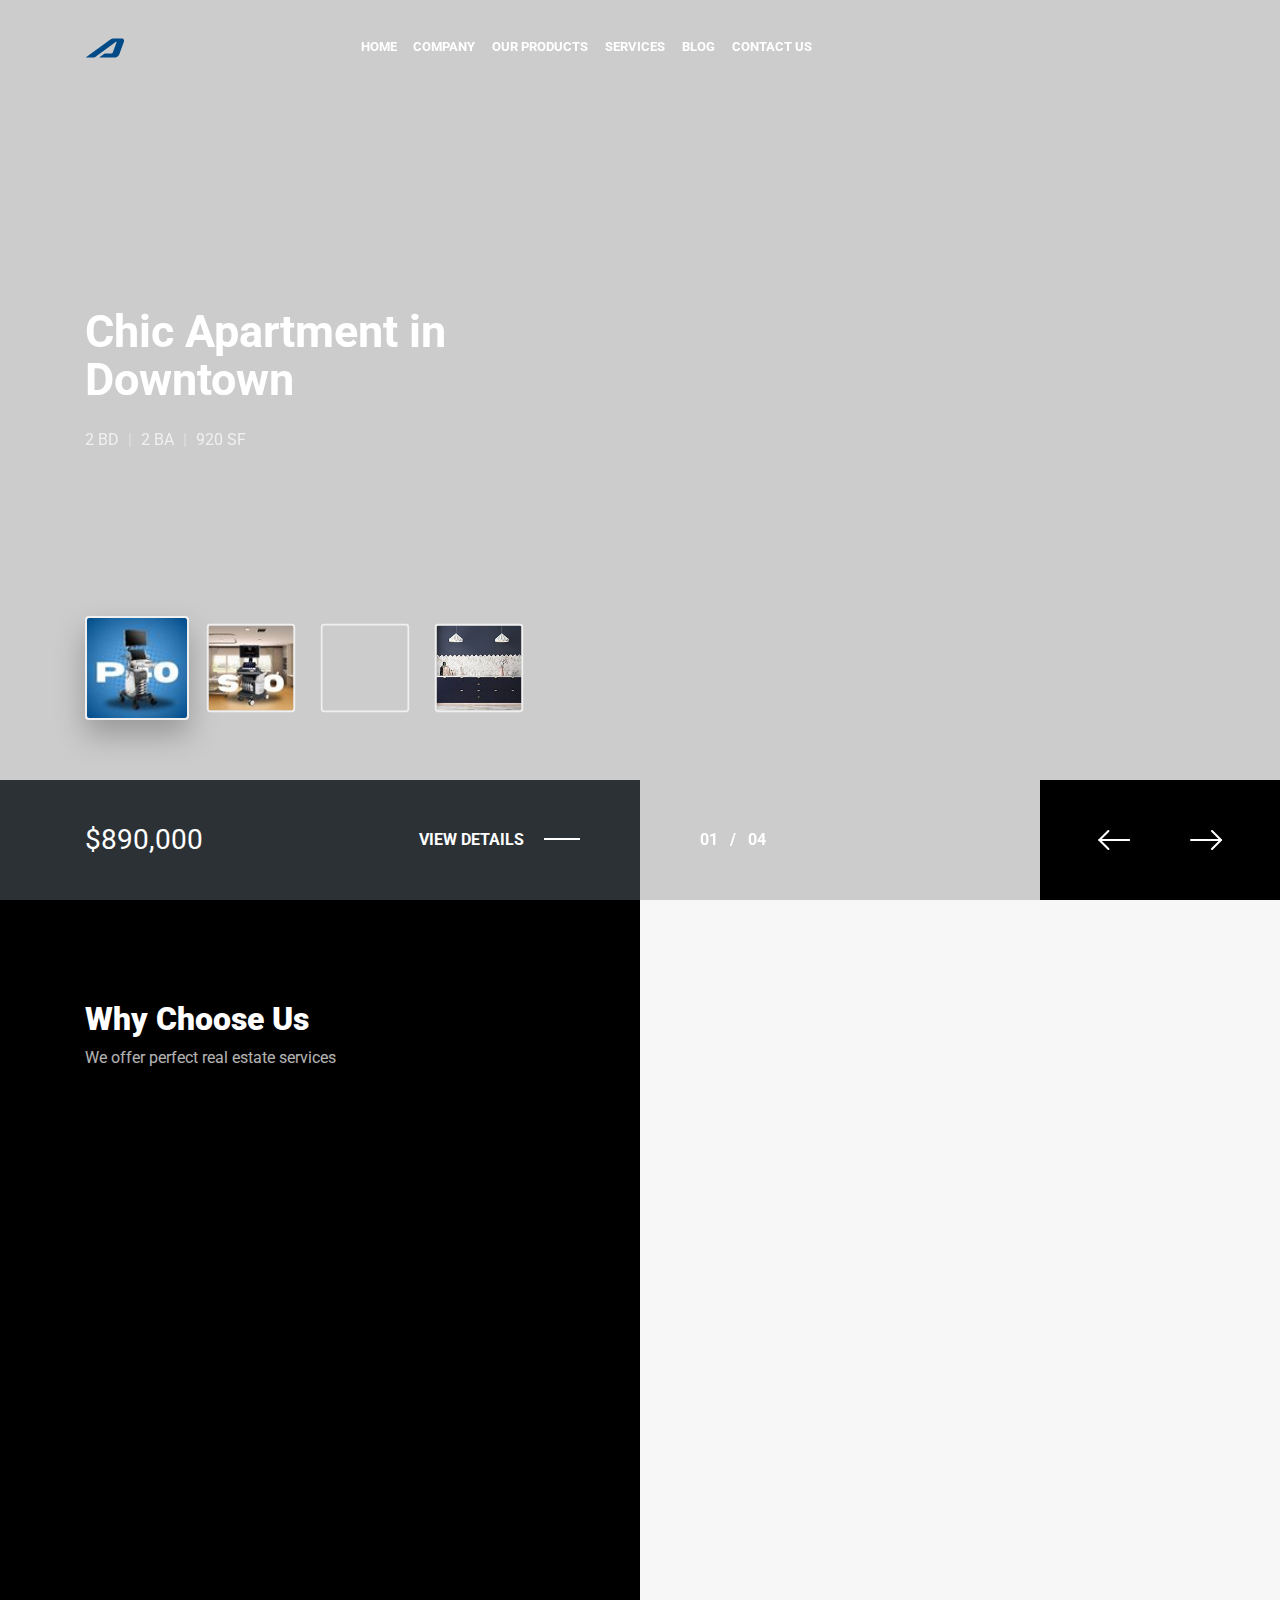
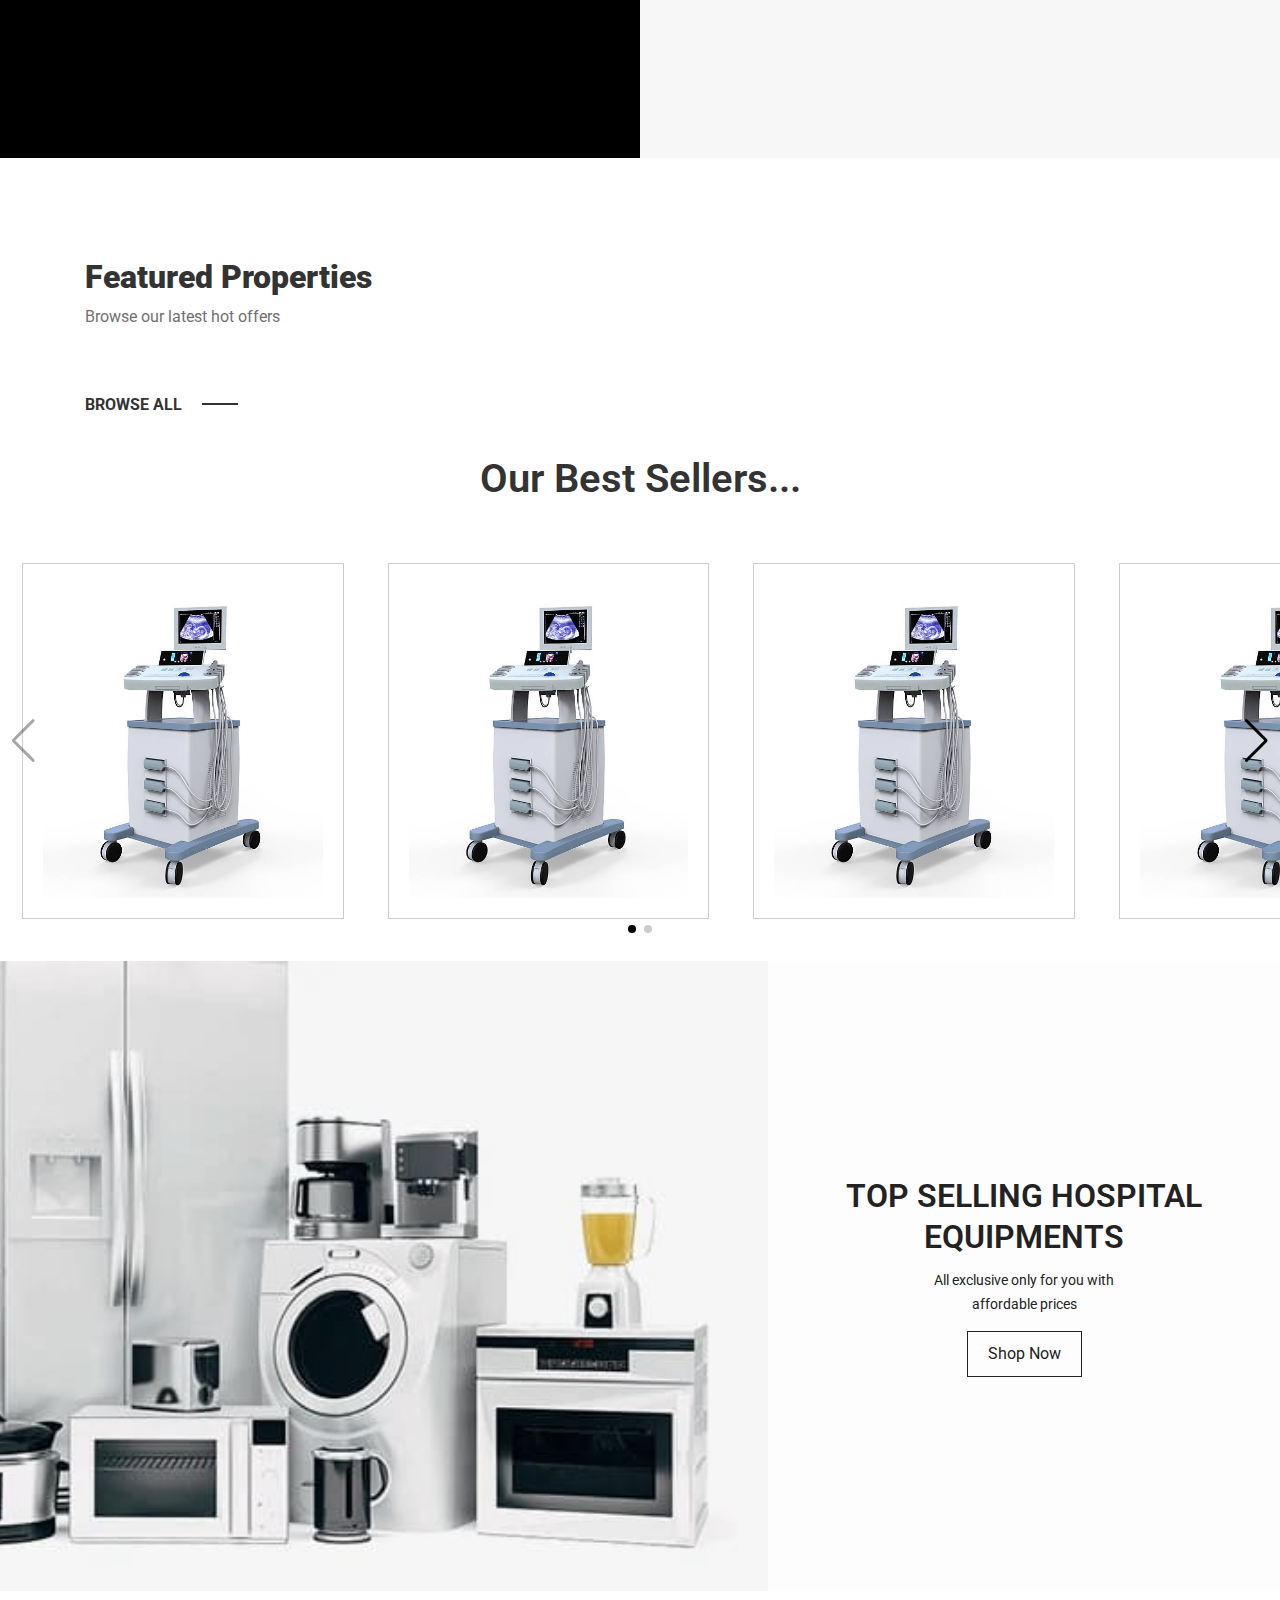
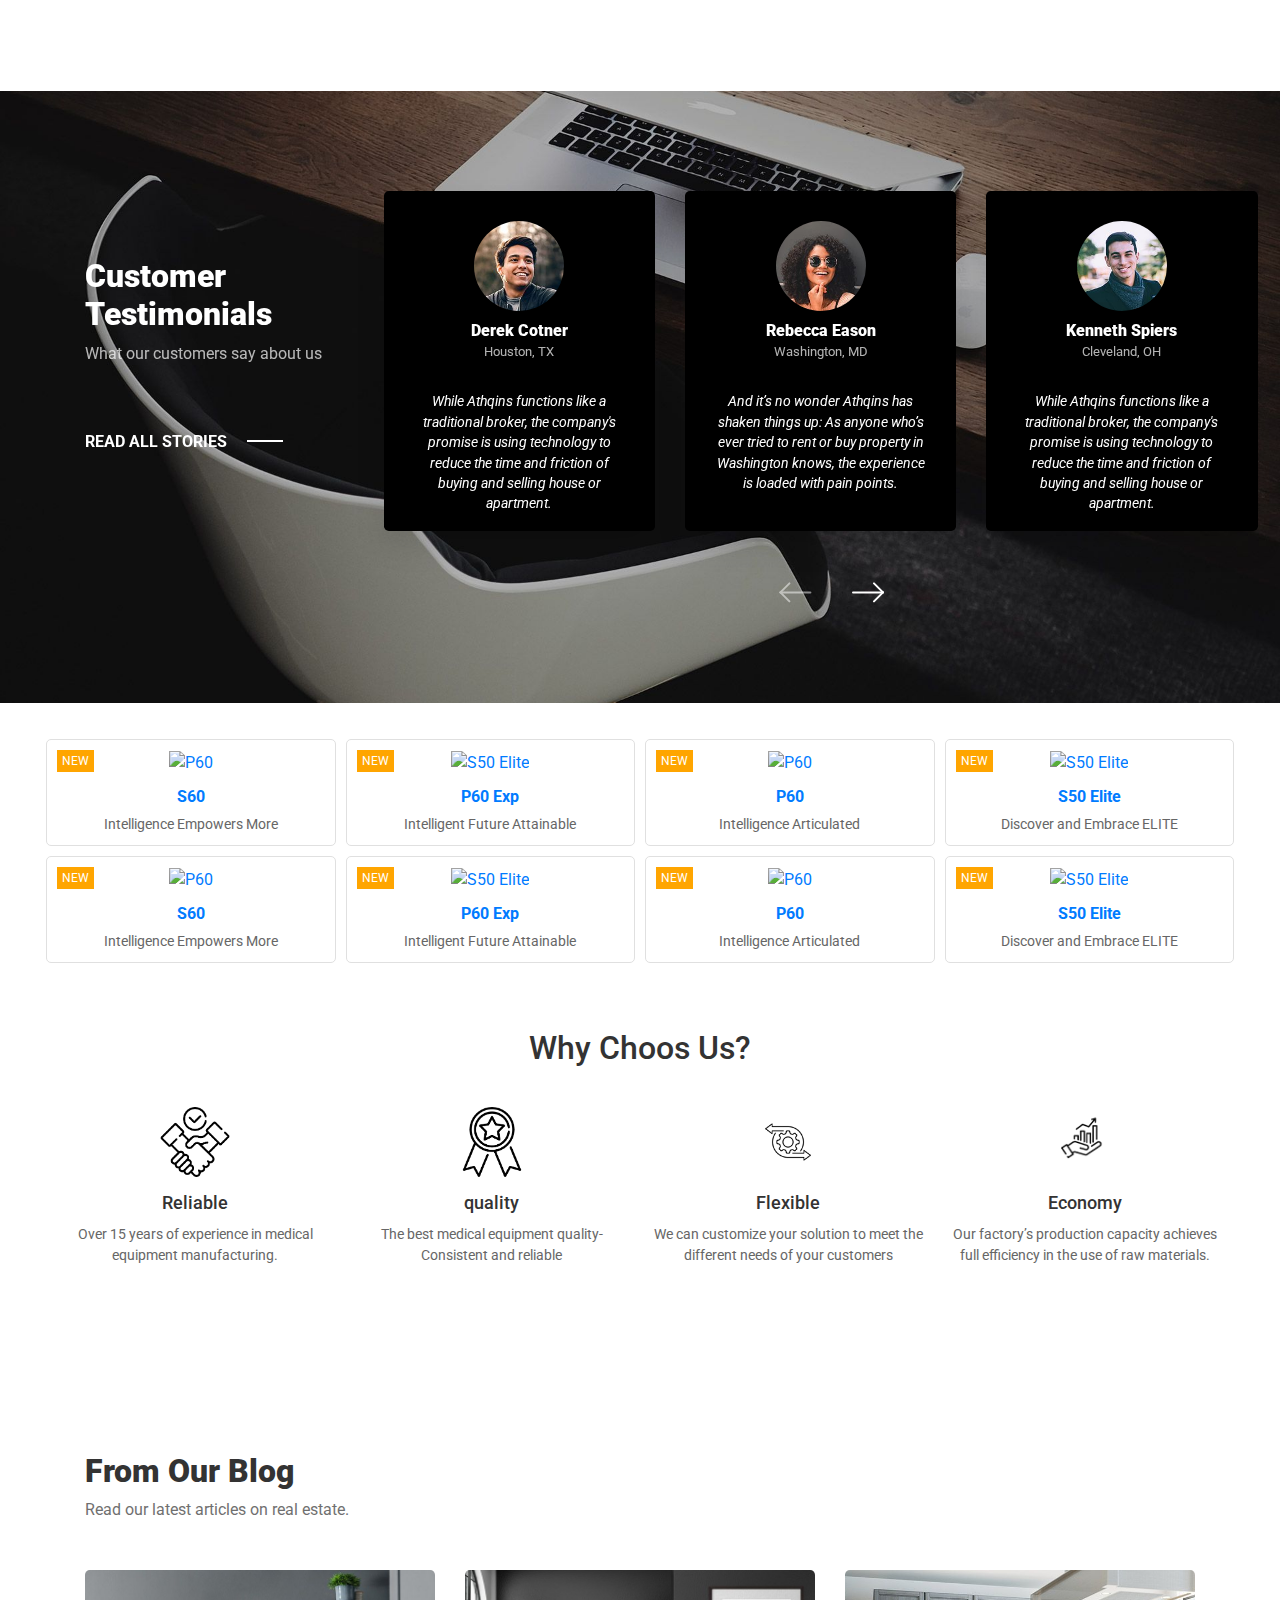
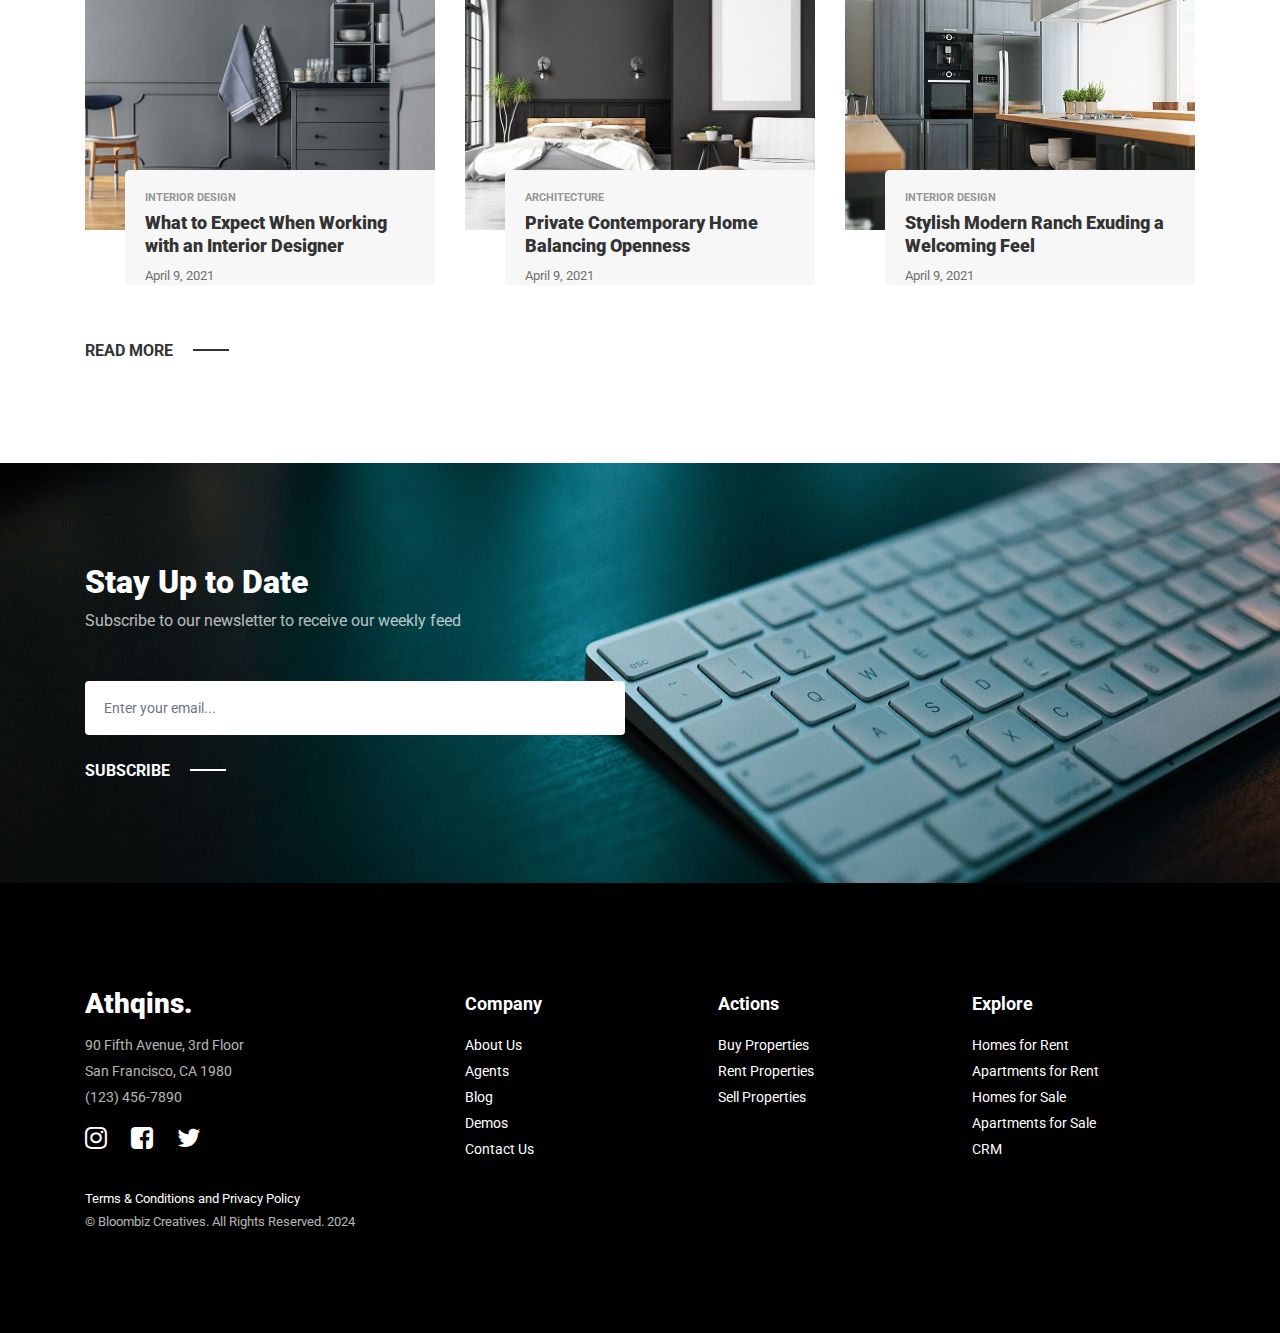
==== index.html @ 32d5d4cd "init" ====
<!doctype html>
<html lang="en">


<head>
    <meta charset="utf-8">
    <meta name="viewport" content="width=device-width, initial-scale=1">

    <link rel="shortcut icon" href="images/favicons.png" type="image/x-icon">
    <link href="https://fonts.googleapis.com/css?family=Roboto:400,700,900" rel="stylesheet">
    <link rel="stylesheet" href="css/bootstrap.min.css">
    <link rel="stylesheet" href="css/font-awesome.min.css">
    <link rel="stylesheet" href="css/owl.carousel.min.css">
    <link rel="stylesheet" href="css/owl.theme.default.min.css">
    <link rel="stylesheet" href="css/style.css">
    <link rel="stylesheet" href="https://unpkg.com/swiper/swiper-bundle.min.css">


    <title>Athqins</title>
</head>

<body class="pxp-dark-mode">
    <div class="pxp-header fixed-top pxp-animate">
        <div class="container">
            <div class="row align-items-center">
                <div class="col-5 col-md-2">
                    <img src="images/favicons.png">
                </div>
                <div class="col-2 col-md-7 text-center">
                    <ul class="pxp-nav list-inline">
                        <li class="list-inline-item">
                            <a href="#">Home</a>
                        </li>
                        <li class="list-inline-item">
                            <a href="#">Company</a>

                        </li>
                        <li class="list-inline-item">
                            <a href="products.html">Our Products</a>
                        </li>
                        <li class="list-inline-item">
                            <a href="#">Services</a>

                        </li>
                        <li class="list-inline-item">
                            <a href="#">Blog</a>

                        </li>
                        <li class="list-inline-item">
                            <a href="#">Contact Us</a>

                        </li>




                    </ul>

                </div>
                <div class="search-bar">
                    <input type="text" placeholder="Search.." name="search">
                    <i class="fa fa-search"></i>
                </div>
            </div>
        </div>
    </div>
    </div>

    <div class="pxp-content">
        <div class="pxp-hero vh-100">
            <div id="pxp-hero-props-carousel-1" class="carousel slide pxp-hero-props-carousel-1" data-ride="carousel"
                data-pause="false" data-interval="7000">
                <ol class="carousel-indicators container">
                    <li data-target="#pxp-hero-props-carousel-1" data-slide-to="0" class="pxp-cover active"
                        style="background-image: url(images/P40_img.jpg);"></li>
                    <li data-target="#pxp-hero-props-carousel-1" data-slide-to="1" class="pxp-cover"
                        style="background-image: url(images/S50_img.jpg);"></li>
                    <li data-target="#pxp-hero-props-carousel-1" data-slide-to="2" class="pxp-cover"
                        style="background-image: url(images/slide.gif);"></li>
                    <li data-target="#pxp-hero-props-carousel-1" data-slide-to="3" class="pxp-cover"
                        style="background-image: url(images/properties/prop-11-2-thmb.jpg);"></li>
                </ol>
                <div class="carousel-inner">
                    <div class="carousel-item active" data-slide="0">
                        <div class="pxp-hero-bg pxp-cover" style="background-image: url(images/P40.gif);"></div>
                        <div class="pxp-caption">
                            <div class="container">
                                <div class="row">
                                    <div class="col-sm-12 col-md-8 col-lg-6">
                                        <div class="pxp-caption-prop-title">Chic Apartment in Downtown</div>
                                    </div>
                                </div>
                                <div class="pxp-caption-prop-features mt-4">2 BD <span>|</span> 2 BA <span>|</span> 920
                                    SF</div>
                            </div>
                        </div>
                    </div>
                    <div class="carousel-item" data-slide="1">
                        <div class="pxp-hero-bg pxp-cover"
                            style="background-image: url(images/s50.gif); background-position: 50% 70%;"></div>
                        <div class="pxp-caption">
                            <div class="container">
                                <div class="row">
                                    <div class="col-sm-12 col-md-8 col-lg-6">
                                        <div class="pxp-caption-prop-title">Colorful Little Apartment</div>
                                    </div>
                                </div>
                                <div class="pxp-caption-prop-features mt-4">1 BD <span>|</span> 1 BA <span>|</span> 500
                                    SF</div>
                            </div>
                        </div>
                    </div>
                    <div class="carousel-item" data-slide="2">
                        <div class="pxp-hero-bg pxp-cover" style="background-image: url(images/slide.gif);"></div>
                        <div class="pxp-caption">
                            <div class="container">
                                <div class="row">
                                    <div class="col-sm-12 col-md-8 col-lg-6">
                                        <div class="pxp-caption-prop-title">Cozy Two Bedroom Apartment</div>
                                    </div>
                                </div>
                                <div class="pxp-caption-prop-features mt-4">2 BD <span>|</span> 2 BA <span>|</span> 870
                                    SF</div>
                            </div>
                        </div>
                    </div>
                    <div class="carousel-item" data-slide="3">
                        <div class="pxp-hero-bg pxp-cover"
                            style="background-image: url(images/properties/prop-11-2-big.jpg);"></div>
                        <div class="pxp-caption">
                            <div class="container">
                                <div class="row">
                                    <div class="col-sm-12 col-md-8 col-lg-6">
                                        <div class="pxp-caption-prop-title">Modern Residence</div>
                                    </div>
                                </div>
                                <div class="pxp-caption-prop-features mt-4">4 BD <span>|</span> 1.5 BA <span>|</span>
                                    2,240 SF</div>
                            </div>
                        </div>
                    </div>
                </div>

                <div class="pxp-carousel-controls">
                    <a class="pxp-carousel-control-prev" role="button" data-slide="prev">
                        <svg xmlns="http://www.w3.org/2000/svg" width="32.414" height="20.828"
                            viewBox="0 0 32.414 20.828">
                            <g id="Group_30" data-name="Group 30" transform="translate(-1845.086 -1586.086)">
                                <line id="Line_2" data-name="Line 2" x1="30" transform="translate(1846.5 1596.5)"
                                    fill="none" stroke="#333" stroke-linecap="round" stroke-width="2" />
                                <line id="Line_3" data-name="Line 3" x1="9" y2="9" transform="translate(1846.5 1587.5)"
                                    fill="none" stroke="#333" stroke-linecap="round" stroke-width="2" />
                                <line id="Line_4" data-name="Line 4" x1="9" y1="9" transform="translate(1846.5 1596.5)"
                                    fill="none" stroke="#333" stroke-linecap="round" stroke-width="2" />
                            </g>
                        </svg>
                    </a>
                    <a class="pxp-carousel-control-next" role="button" data-slide="next">
                        <svg xmlns="http://www.w3.org/2000/svg" width="32.414" height="20.828"
                            viewBox="0 0 32.414 20.828">
                            <g id="Symbol_1_1" data-name="Symbol 1 – 1" transform="translate(-1847.5 -1589.086)">
                                <line id="Line_5" data-name="Line 2" x2="30" transform="translate(1848.5 1599.5)"
                                    fill="none" stroke="#333" stroke-linecap="round" stroke-width="2" />
                                <line id="Line_6" data-name="Line 3" x2="9" y2="9" transform="translate(1869.5 1590.5)"
                                    fill="none" stroke="#333" stroke-linecap="round" stroke-width="2" />
                                <line id="Line_7" data-name="Line 4" y1="9" x2="9" transform="translate(1869.5 1599.5)"
                                    fill="none" stroke="#333" stroke-linecap="round" stroke-width="2" />
                            </g>
                        </svg>
                    </a>
                </div>
            </div>
            <div class="carousel slide pxp-hero-props-carousel-1-prices" data-ride="carousel" data-pause="false"
                data-interval="false">
                <div class="carousel-inner">
                    <div class="carousel-item active" data-slide="0" style="background-color: #141A1F;">
                        <div class="pxp-progress"></div>
                        <div class="pxp-price"><span>$890,000</span></div>
                        <a href="single-property.html" class="pxp-cta text-uppercase pxp-animate">View Details</a>
                    </div>
                    <div class="carousel-item" data-slide="1" style="background-color: #6C553B;">
                        <div class="pxp-progress"></div>
                        <div class="pxp-price"><span>$2,675</span></div>
                        <a href="single-property.html" class="pxp-cta text-uppercase pxp-animate">View Details</a>
                    </div>
                    <div class="carousel-item" data-slide="2" style="background-color: #2f2e2c;">
                        <div class="pxp-progress"></div>
                        <div class="pxp-price"><span>$960,000</span></div>
                        <a href="single-property.html" class="pxp-cta text-uppercase pxp-animate">View Details</a>
                    </div>
                    <div class="carousel-item" data-slide="3" style="background-color: #3b4254;">
                        <div class="pxp-progress"></div>
                        <div class="pxp-price"><span>$7,995</span></div>
                        <a href="single-property.html" class="pxp-cta text-uppercase pxp-animate">View Details</a>
                    </div>
                </div>
                <div class="pxp-carousel-ticker">
                    <div class="pxp-carousel-ticker-counter"></div>
                    <div class="pxp-carousel-ticker-divider">&nbsp;&nbsp;/&nbsp;&nbsp;</div>
                    <div class="pxp-carousel-ticker-total"></div>
                </div>
            </div>
        </div>

        <div class="pxp-services-h pt-100 pb-100">
            <div class="container">
                <h2 class="pxp-section-h2 text-white">Why Choose Us</h2>
                <p class="pxp-text-light text-white">We offer perfect real estate services</p>

                <div class="pxp-services-h-container mt-4 mt-md-5">
                    <div class="pxp-services-h-fig pxp-cover pxp-animate-in"
                        style="background-image: url(images/services-h-fig-2.jpg);"></div>
                    <div class="pxp-services-h-items pxp-animate-in ml-0 ml-lg-5 mt-4 mt-md-5 mt-lg-0">
                        <div class="pxp-services-h-item">
                            <div class="media">
                                <img src="images/service-icon-1-1.svg" class="mr-4" alt="...">
                                <div class="media-body">
                                    <h5 class="mt-0">Find your future home</h5>
                                    We help you find a new home by offering a smart real estate experience
                                </div>
                            </div>
                        </div>
                        <div class="pxp-services-h-item mt-3 mt-md-4">
                            <div class="media">
                                <img src="images/service-icon-2-1.svg" class="mr-4" alt="...">
                                <div class="media-body">
                                    <h5 class="mt-0">Experienced agents</h5>
                                    Find an agent who knows your market best
                                </div>
                            </div>
                        </div>
                        <div class="pxp-services-h-item mt-3 mt-md-4">
                            <div class="media">
                                <img src="images/service-icon-3-1.svg" class="mr-4" alt="...">
                                <div class="media-body">
                                    <h5 class="mt-0">Buy or rent homes</h5>
                                    Millions of houses and apartments in your favourite cities
                                </div>
                            </div>
                        </div>
                        <div class="pxp-services-h-item mt-3 mt-md-4">
                            <div class="media">
                                <img src="images/service-icon-4-1.svg" class="mr-4" alt="...">
                                <div class="media-body">
                                    <h5 class="mt-0">List your own property</h5>
                                    Sign up now and sell or rent your own properties
                                </div>
                            </div>
                        </div>
                        <a href="contact.html"
                            class="pxp-primary-cta text-uppercase mt-4 mt-md-5 pxp-animate pxp-animate-in">Learn
                            more</a>
                    </div>
                </div>
            </div>
        </div>

        <div class="container-fluid pxp-props-carousel-right pxp-has-intro mt-100">
            <div class="pxp-props-carousel-right-intro">
                <h2 class="pxp-section-h2">Featured Properties</h2>
                <p class="pxp-text-light">Browse our latest hot offers</p>
                <a href="properties.html" class="pxp-primary-cta text-uppercase mt-2 mt-md-3 mt-lg-5 pxp-animate">Browse
                    All</a>
            </div>
            <div class="pxp-props-carousel-right-container mt-4 mt-md-5 mt-lg-0" >
                <div class="owl-carousel pxp-props-carousel-right-stage-1" >
                    <div id="categoryCarousel" class="owl-carousel "></div>


                    <!-- <div>
                        <a href="single-property.html" class="pxp-prop-card-1 rounded-lg">
                            <div class="pxp-prop-card-1-fig pxp-cover"
                                style="background-image: url(images/category/ICU.jpg);"></div>
                            <div class="pxp-prop-card-1-gradient pxp-animate"></div>
                            <div class="pxp-prop-card-1-details">
                                <div class="pxp-prop-card-1-details-price">ICU</div>
                            </div>
                            <div class="pxp-prop-card-1-details-cta text-uppercase">View Details</div>
                        </a>
                    </div>

                    <div>
                        <a href="single-property.html" class="pxp-prop-card-1 rounded-lg">
                            <div class="pxp-prop-card-1-fig pxp-cover"
                                style="background-image: url(images/category/NICU.jpg);"></div>
                            <div class="pxp-prop-card-1-gradient pxp-animate"></div>
                            <div class="pxp-prop-card-1-details">
                                <div class="pxp-prop-card-1-details-price">NICU</div>
                            </div>
                            <div class="pxp-prop-card-1-details-cta text-uppercase">View Details</div>
                        </a>
                    </div>

                    <div>
                        <a href="single-property.html" class="pxp-prop-card-1 rounded-lg">
                            <div class="pxp-prop-card-1-fig pxp-cover"
                                style="background-image: url(images/category/cardiology.jpg);"></div>
                            <div class="pxp-prop-card-1-gradient pxp-animate"></div>
                            <div class="pxp-prop-card-1-details">
                                <div class="pxp-prop-card-1-details-price">CARDIOLOGY</div>
                            </div>
                            <div class="pxp-prop-card-1-details-cta text-uppercase">View Details</div>
                        </a>
                    </div>

                    <div>
                        <a href="single-property.html" class="pxp-prop-card-1 rounded-lg">
                            <div class="pxp-prop-card-1-fig pxp-cover"
                                style="background-image: url(images/category/Operationtheatre.jpg);"></div>
                            <div class="pxp-prop-card-1-gradient pxp-animate"></div>
                            <div class="pxp-prop-card-1-details">
                                <div class="pxp-prop-card-1-details-price">OPERATION THEATRE</div>
                            </div>
                            <div class="pxp-prop-card-1-details-cta text-uppercase">View Details</div>
                        </a>
                    </div>

                    <div>
                        <a href="single-property.html" class="pxp-prop-card-1 rounded-lg">
                            <div class="pxp-prop-card-1-fig pxp-cover"
                                style="background-image: url(images/category/Ultrasound.jpg);"></div>
                            <div class="pxp-prop-card-1-gradient pxp-animate"></div>
                            <div class="pxp-prop-card-1-details">
                                <div class="pxp-prop-card-1-details-price">ULTRASOUND</div>
                            </div>
                            <div class="pxp-prop-card-1-details-cta text-uppercase">View Details</div>
                        </a>
                    </div>

                    <div>
                        <a href="single-property.html" class="pxp-prop-card-1 rounded-lg">
                            <div class="pxp-prop-card-1-fig pxp-cover"
                                style="background-image: url(images/category/refurbished.jpg);"></div>
                            <div class="pxp-prop-card-1-gradient pxp-animate"></div>
                            <div class="pxp-prop-card-1-details">
                                <div class="pxp-prop-card-1-details-price">REFURISHED</div>
                            </div>
                            <div class="pxp-prop-card-1-details-cta text-uppercase">View Details</div>
                        </a>
                    </div> -->

                    <!-- <div>
                        <a href="single-property.html" class="pxp-prop-card-1 rounded-lg">
                            <div class="pxp-prop-card-1-fig pxp-cover"
                                style="background-image: url(images/category/consumables.jpg);"></div>
                            <div class="pxp-prop-card-1-gradient pxp-animate"></div>
                            <div class="pxp-prop-card-1-details">
                                <div class="pxp-prop-card-1-details-price">CONSUMABLES</div>
                            </div>
                            <div class="pxp-prop-card-1-details-cta text-uppercase">View Details</div>
                        </a>
                    </div> -->
                </div>
            </div>
        </div>

        <!-- section -->




        <!-- slider.................... -->

        <div class="slide-sellers">Our Best Sellers...</div>
        <div class="swiper-container mySwiper">
            <div class="swiper-wrapper">
                <div class="swiper-slide">
                    <div class="slide-content">
                        <div class=" border-slider  slide-inner">
                            <div class="img-container">
                                <img src="/images/hosp2.jpg" alt="Car" class="">
                            </div>

                        </div>
                    </div>
                </div>
                <div class="swiper-slide">
                    <div class="slide-content">
                        <div class="bg-yellow border-slider rounded-3xl slide-inner">
                            <div class="img-container">
                                <img src="/images/hosp2.jpg" alt="Car" class="">
                            </div>
                        </div>
                    </div>
                </div>
                <div class="swiper-slide">
                    <div class="slide-content">
                        <div class="bg-yellow border-slider rounded-3xl slide-inner">
                            <div class="img-container">
                                <img src="/images/hosp2.jpg" alt="Car" class="">
                            </div>
                        </div>
                    </div>
                </div>
                <div class="swiper-slide">
                    <div class="slide-content">
                        <div class="bg-yellow border-slider rounded-3xl slide-inner">
                            <div class="img-container">
                                <img src="/images/hosp2.jpg" alt="Car" class="">
                            </div>
                        </div>
                    </div>
                </div>
            </div>

            <div class="swiper-pagination"></div>
            <div class="swiper-button-prev"></div>
            <div class="swiper-button-next"></div>

        </div>

        <script src="https://unpkg.com/swiper/swiper-bundle.min.js"></script>
        <script src="../js/swiper.js"></script>

    </div>





    <!-- banner -->

    <div class="banner-item">
        <a href="">
            <div class="banner-image">
                <img src="../images/demo22.jpg" alt="Top Selling Home Appliances">
            </div>
            <div class="banner-details">
                <h3>TOP SELLING Hospital<br> EQUIPMENTS</h3>
                <p>All exclusive only for you with <br> affordable prices</p>
                <span class="shop-button">Shop Now</span>
            </div>
        </a>
    </div>

    <!-- section end here -->

    <div class="pxp-testim-1 pt-100 pb-100 mt-100 pxp-cover" style="background-image: url(images/testim-2-fig.jpg);">
        <div class="pxp-testim-1-intro">
            <h2 class="pxp-section-h2 text-white">Customer Testimonials</h2>
            <p class="pxp-text-light text-white">What our customers say about us</p>
            <a href="#" class="pxp-primary-cta text-white text-uppercase mt-2 mt-md-3 mt-lg-5 pxp-animate">Read All
                Stories</a>
        </div>
        <div class="pxp-testim-1-container mt-4 mt-md-5 mt-lg-0">
            <div class="owl-carousel pxp-testim-1-stage">
                <div>
                    <div class="pxp-testim-1-item">
                        <div class="pxp-testim-1-item-avatar pxp-cover"
                            style="background-image: url(images/customer-1.jpg)"></div>
                        <div class="pxp-testim-1-item-name">Derek Cotner</div>
                        <div class="pxp-testim-1-item-location">Houston, TX</div>
                        <div class="pxp-testim-1-item-message">While Athqins functions like a traditional broker,
                            the company's promise is using technology to reduce the time and friction of buying and
                            selling house or apartment.</div>
                    </div>
                </div>
                <div>
                    <div class="pxp-testim-1-item">
                        <div class="pxp-testim-1-item-avatar pxp-cover"
                            style="background-image: url(images/customer-3.jpg)"></div>
                        <div class="pxp-testim-1-item-name">Rebecca Eason</div>
                        <div class="pxp-testim-1-item-location">Washington, MD</div>
                        <div class="pxp-testim-1-item-message">And it’s no wonder Athqins has shaken things up: As
                            anyone who’s ever tried to rent or buy property in Washington knows, the experience is
                            loaded with pain points.</div>
                    </div>
                </div>
                <div>
                    <div class="pxp-testim-1-item">
                        <div class="pxp-testim-1-item-avatar pxp-cover"
                            style="background-image: url(images/customer-2.jpg)"></div>
                        <div class="pxp-testim-1-item-name">Kenneth Spiers</div>
                        <div class="pxp-testim-1-item-location">Cleveland, OH</div>
                        <div class="pxp-testim-1-item-message">While Athqins functions like a traditional broker,
                            the company's promise is using technology to reduce the time and friction of buying and
                            selling house or apartment.</div>
                    </div>
                </div>
                <div>
                    <div class="pxp-testim-1-item">
                        <div class="pxp-testim-1-item-avatar pxp-cover"
                            style="background-image: url(images/customer-4.jpg)"></div>
                        <div class="pxp-testim-1-item-name">Susanne Weil</div>
                        <div class="pxp-testim-1-item-location">Cambridge, MA</div>
                        <div class="pxp-testim-1-item-message">And it’s no wonder Athqins has shaken things up: As
                            anyone who’s ever tried to rent or buy property in Cambridge knows, the experience is
                            loaded with pain points.</div>
                    </div>
                </div>
            </div>
        </div>
    </div>

    <!-- cards -->

    <div class="container-product">
        <a href="index-4.html">
            <div class="product">
                <div class="new-tag">NEW</div>
                <img src="https://www.sonoscape.com/uploadfile/2020/0716/20200716110127968.jpg" alt="P60">
                <div class="product-name">S60</div>
                <div class="product-description">Intelligence Empowers More</div>
            </div>
        </a>
        <a href="index-4.html">
            <div class="product">
                <div class="new-tag">NEW</div>
                <img src="https://www.sonoscape.com/uploadfile/2018/1105/20181105090452716.jpg" alt="S50 Elite">
                <div class="product-name">P60 Exp</div>
                <div class="product-description">Intelligent Future Attainable</div>
            </div>
        </a>
        <a href="index-4.html">
            <div class="product">
                <div class="new-tag">NEW</div>
                <img src="https://www.sonoscape.com/uploadfile/2020/0716/20200716110127968.jpg" alt="P60">
                <div class="product-name">P60</div>
                <div class="product-description">Intelligence Articulated</div>
            </div>
        </a>
        <a href="index-4.html">
            <div class="product">
                <div class="new-tag">NEW</div>
                <img src="https://www.sonoscape.com/uploadfile/2018/1105/20181105090452716.jpg" alt="S50 Elite">
                <div class="product-name">S50 Elite</div>
                <div class="product-description">Discover and Embrace ELITE</div>
            </div>
        </a>
        <a href="index-4.html">
            <div class="product">
                <div class="new-tag">NEW</div>
                <img src="https://www.sonoscape.com/uploadfile/2020/0716/20200716110127968.jpg" alt="P60">
                <div class="product-name">S60</div>
                <div class="product-description">Intelligence Empowers More</div>
            </div>
        </a>
        <a href="index-4.html">
            <div class="product">
                <div class="new-tag">NEW</div>
                <img src="https://www.sonoscape.com/uploadfile/2018/1105/20181105090452716.jpg" alt="S50 Elite">
                <div class="product-name">P60 Exp</div>
                <div class="product-description">Intelligent Future Attainable</div>
            </div>
        </a>
        <a href="index-4.html">
            <div class="product">
                <div class="new-tag">NEW</div>
                <img src="https://www.sonoscape.com/uploadfile/2020/0716/20200716110127968.jpg" alt="P60">
                <div class="product-name">P60</div>
                <div class="product-description">Intelligence Articulated</div>
            </div>
        </a>
        <a href="index-4.html">
            <div class="product">
                <div class="new-tag">NEW</div>
                <img src="https://www.sonoscape.com/uploadfile/2018/1105/20181105090452716.jpg" alt="S50 Elite">
                <div class="product-name">S50 Elite</div>
                <div class="product-description">Discover and Embrace ELITE</div>
            </div>
        </a>

    </div>
    <!-- cards ends here -->



    <!-- why choose us -->

    <div class="containerchoose">
        <div class="section-header">
            <h2 class="text-center">Why Choos Us?</h2>
        </div>
        <div class="features-wrapper">
            <div class="feature">
                <div class="icon">
                    <img src="/images/properties/reliable.png" alt="Free Shipping">
                </div>
                <h3>Reliable</h3>
                <p> Over 15 years of experience in medical equipment manufacturing.</p>
            </div>
            <div class="feature">
                <div class="icon">
                    <img src="/images/properties/quality.png" alt="Secure Payments">
                </div>
                <h3>quality</h3>
                <p>The best medical equipment quality-Consistent and reliable
                </p>
            </div>
            <div class="feature">
                <div class="icon">
                    <img src="/images/properties/flexible.png" alt="Exclusive Offers">
                </div>
                <h3>Flexible</h3>
                <p>We can customize your solution to meet the different needs of your customers
                </p>
            </div>
            <div class="feature">
                <div class="icon">
                    <img src="/images/properties/economy.png" alt="Hassle Free Installation">
                </div>
                <h3>Economy</h3>
                <p>Our factory’s production capacity achieves full efficiency in the use of raw materials.</p>
            </div>
        </div>
    </div>
    <!-- why choose us ends here -->


    <div class="container mt-100">
        <h2 class="pxp-section-h2">From Our Blog</h2>
        <p class="pxp-text-light">Read our latest articles on real estate.</p>
        <div class="row mt-4 mt-md-5">
            <div class="col-sm-12 col-md-6 col-lg-4">
                <a href="single-post.html" class="pxp-posts-1-item">
                    <div class="pxp-posts-1-item-fig-container">
                        <div class="pxp-posts-1-item-fig pxp-cover"
                            style="background-image: url(images/posts-11b26.jpg?v2);"></div>
                    </div>
                    <div class="pxp-posts-1-item-details">
                        <div class="pxp-posts-1-item-details-category">Interior Design</div>
                        <div class="pxp-posts-1-item-details-title">What to Expect When Working with an Interior
                            Designer</div>
                        <div class="pxp-posts-1-item-details-date mt-2">April 9, 2021</div>
                        <div class="pxp-posts-1-item-cta text-uppercase">Read Article</div>
                    </div>
                </a>
            </div>
            <div class="col-sm-12 col-md-6 col-lg-4">
                <a href="single-post.html" class="pxp-posts-1-item">
                    <div class="pxp-posts-1-item-fig-container">
                        <div class="pxp-posts-1-item-fig pxp-cover"
                            style="background-image: url(images/posts-21b26.jpg?v2);"></div>
                    </div>
                    <div class="pxp-posts-1-item-details">
                        <div class="pxp-posts-1-item-details-category">Architecture</div>
                        <div class="pxp-posts-1-item-details-title">Private Contemporary Home Balancing Openness
                        </div>
                        <div class="pxp-posts-1-item-details-date mt-2">April 9, 2021</div>
                        <div class="pxp-posts-1-item-cta text-uppercase">Read Article</div>
                    </div>
                </a>
            </div>
            <div class="col-sm-12 col-md-6 col-lg-4">
                <a href="single-post.html" class="pxp-posts-1-item">
                    <div class="pxp-posts-1-item-fig-container">
                        <div class="pxp-posts-1-item-fig pxp-cover"
                            style="background-image: url(images/posts-31b26.jpg?v2);"></div>
                    </div>
                    <div class="pxp-posts-1-item-details">
                        <div class="pxp-posts-1-item-details-category">Interior Design</div>
                        <div class="pxp-posts-1-item-details-title">Stylish Modern Ranch Exuding a Welcoming Feel
                        </div>
                        <div class="pxp-posts-1-item-details-date mt-2">April 9, 2021</div>
                        <div class="pxp-posts-1-item-cta text-uppercase">Read Article</div>
                    </div>
                </a>
            </div>
        </div>
        <a href="blog.html" class="pxp-primary-cta text-uppercase mt-2 mt-md-4 pxp-animate">Read More</a>
    </div>

    <div class="pxp-full pxp-cover pt-100 pb-100 mt-100" style="background-image: url(images/newsletter-2-fig.jpg);">
        <div class="container">
            <h2 class="pxp-section-h2 text-white">Stay Up to Date</h2>
            <p class="pxp-text-light text-white">Subscribe to our newsletter to receive our weekly feed</p>
            <div class="row mt-4 mt-md-5">
                <div class="col-sm-12 col-md-6">
                    <form action="http://pixelprime.co/themes/Athqins/dark/index-2.html" class="pxp-newsletter-1-form">
                        <input type="text" class="form-control" placeholder="Enter your email...">
                        <a href="#"
                            class="pxp-primary-cta text-white text-uppercase pxp-animate mt-3 mt-md-4">Subscribe</a>
                    </form>
                </div>
            </div>
        </div>
    </div>
    </div>

    <div class="pxp-footer pt-100 pb-100">
        <div class="container">
            <div class="row">
                <div class="col-sm-12 col-lg-4">
                    <div class="pxp-footer-logo">Athqins.</div>
                    <div class="pxp-footer-address mt-2">
                        90 Fifth Avenue, 3rd Floor<br>
                        San Francisco, CA 1980<br>
                        (123) 456-7890
                    </div>
                    <div class="pxp-footer-social mt-2">
                        <a href="#"><span class="fa fa-instagram"></span></a>
                        <a href="#"><span class="fa fa-facebook-square"></span></a>
                        <a href="#"><span class="fa fa-twitter"></span></a>
                    </div>
                </div>
                <div class="col-sm-12 col-lg-8">
                    <div class="row">
                        <div class="col-sm-12 col-md-4">
                            <h4 class="pxp-footer-header mt-4 mt-lg-0">Company</h4>
                            <ul class="list-unstyled pxp-footer-links mt-2">
                                <li><a href="#">About Us</a></li>
                                <li><a href="#">Agents</a></li>
                                <li><a href="#">Blog</a></li>
                                <li><a href="#">Demos</a></li>
                                <li><a href="#">Contact Us</a></li>
                            </ul>
                        </div>
                        <div class="col-sm-12 col-md-4">
                            <h4 class="pxp-footer-header mt-4 mt-lg-0">Actions</h4>
                            <ul class="list-unstyled pxp-footer-links mt-2">
                                <li><a href="#">Buy Properties</a></li>
                                <li><a href="#">Rent Properties</a></li>
                                <li><a href="#">Sell Properties</a></li>
                            </ul>
                        </div>
                        <div class="col-sm-12 col-md-4">
                            <h4 class="pxp-footer-header mt-4 mt-lg-0">Explore</h4>
                            <ul class="list-unstyled pxp-footer-links mt-2">
                                <li><a href="#">Homes for Rent</a></li>
                                <li><a href="#">Apartments for Rent</a></li>
                                <li><a href="#">Homes for Sale</a></li>
                                <li><a href="#">Apartments for Sale</a></li>
                                <li><a href="#">CRM</a></li>
                            </ul>
                        </div>
                    </div>
                </div>
            </div>

            <div class="pxp-footer-bottom mt-2">
                <div><a href="#">Terms & Conditions</a> and <a href="#">Privacy Policy</a></div>
                <div class="pxp-footer-copyright">&copy; Bloombiz Creatives. All Rights Reserved. 2024</div>
            </div>
        </div>
    </div>

    <div class="modal fade" id="pxp-signin-modal" tabindex="-1" role="dialog" aria-labelledby="pxpSigninModal"
        aria-hidden="true">
        <div class="modal-dialog modal-dialog-centered" role="document">
            <div class="modal-content">
                <div class="modal-header">
                    <button type="button" class="close" data-dismiss="modal" aria-label="Close">
                        <span aria-hidden="true">&times;</span>
                    </button>
                </div>
                <div class="modal-body">
                    <h5 class="modal-title" id="pxpSigninModal">Welcome back!</h5>
                    <form class="mt-4">
                        <div class="form-group">
                            <label for="pxp-signin-email">Email</label>
                            <input type="text" class="form-control" id="pxp-signin-email"
                                placeholder="Enter your email address">
                        </div>
                        <div class="form-group">
                            <label for="pxp-signin-pass">Password</label>
                            <input type="password" class="form-control" id="pxp-signin-pass"
                                placeholder="Enter your password">
                        </div>
                        <div class="form-group">
                            <a href="#" class="pxp-agent-contact-modal-btn">Sign In</a>
                        </div>
                        <div class="form-group mt-4 text-center pxp-modal-small">
                            <a href="#" class="pxp-modal-link">Forgot password</a>
                        </div>
                        <div class="text-center pxp-modal-small">
                            New to Athqins? <a href="javascript:void(0);"
                                class="pxp-modal-link pxp-signup-trigger">Create an account</a>
                        </div>
                    </form>
                </div>
            </div>
        </div>
    </div>

    <div class="modal fade" id="pxp-signup-modal" tabindex="-1" role="dialog" aria-labelledby="pxpSignupModal"
        aria-hidden="true">
        <div class="modal-dialog modal-dialog-centered" role="document">
            <div class="modal-content">
                <div class="modal-header">
                    <button type="button" class="close" data-dismiss="modal" aria-label="Close">
                        <span aria-hidden="true">&times;</span>
                    </button>
                </div>
                <div class="modal-body">
                    <h5 class="modal-title" id="pxpSignupModal">Create an account</h5>
                    <form class="mt-4">
                        <div class="row">
                            <div class="col-6">
                                <div class="form-group">
                                    <label for="pxp-signup-firstname">First Name</label>
                                    <input type="text" class="form-control" id="pxp-signup-firstname"
                                        placeholder="Enter first name">
                                </div>
                            </div>
                            <div class="col-6">
                                <div class="form-group">
                                    <label for="pxp-signup-lastname">Last Name</label>
                                    <input type="text" class="form-control" id="pxp-signup-lastname"
                                        placeholder="Enter last name">
                                </div>
                            </div>
                        </div>
                        <div class="form-group">
                            <label for="pxp-signup-email">Email</label>
                            <input type="text" class="form-control" id="pxp-signup-email"
                                placeholder="Enter your email address">
                        </div>
                        <div class="form-group">
                            <label for="pxp-signup-pass">Password</label>
                            <input type="password" class="form-control" id="pxp-signup-pass"
                                placeholder="Create a password">
                        </div>
                        <div class="form-group">
                            <a href="#" class="pxp-agent-contact-modal-btn">Sign Up</a>
                        </div>
                        <div class="text-center mt-4 pxp-modal-small">
                            Already have an account? <a href="javascript:void(0);"
                                class="pxp-modal-link pxp-signin-trigger">Sign in</a>
                        </div>
                    </form>
                </div>
            </div>
        </div>
    </div>

    <script src="js/jquery-3.4.1.min.js"></script>
    <script src="js/popper.min.js"></script>
    <script src="js/bootstrap.min.js"></script>
    <script src="js/owl.carousel.min.js"></script>
    <script src="js/main3813.js?lasjkj"></script>
    <script src="./Api/category.js"></script>






</body>


</html>
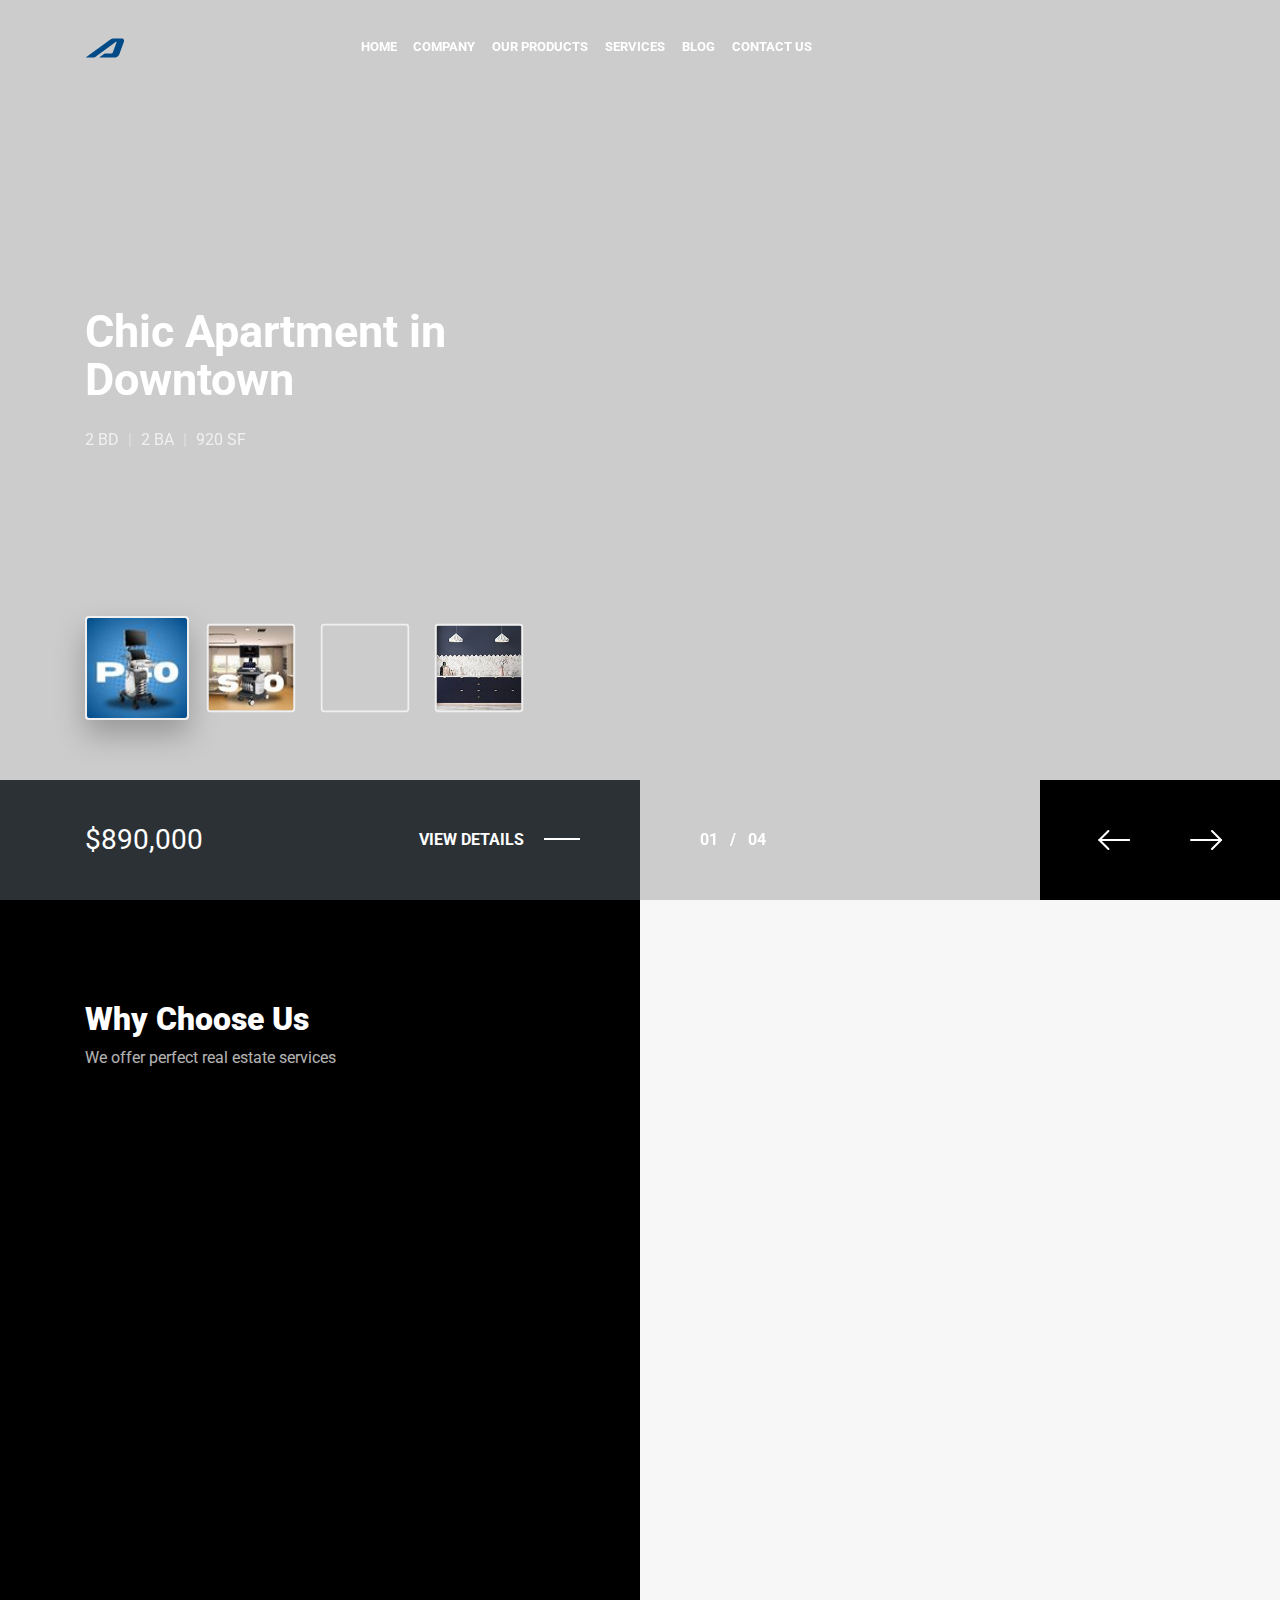
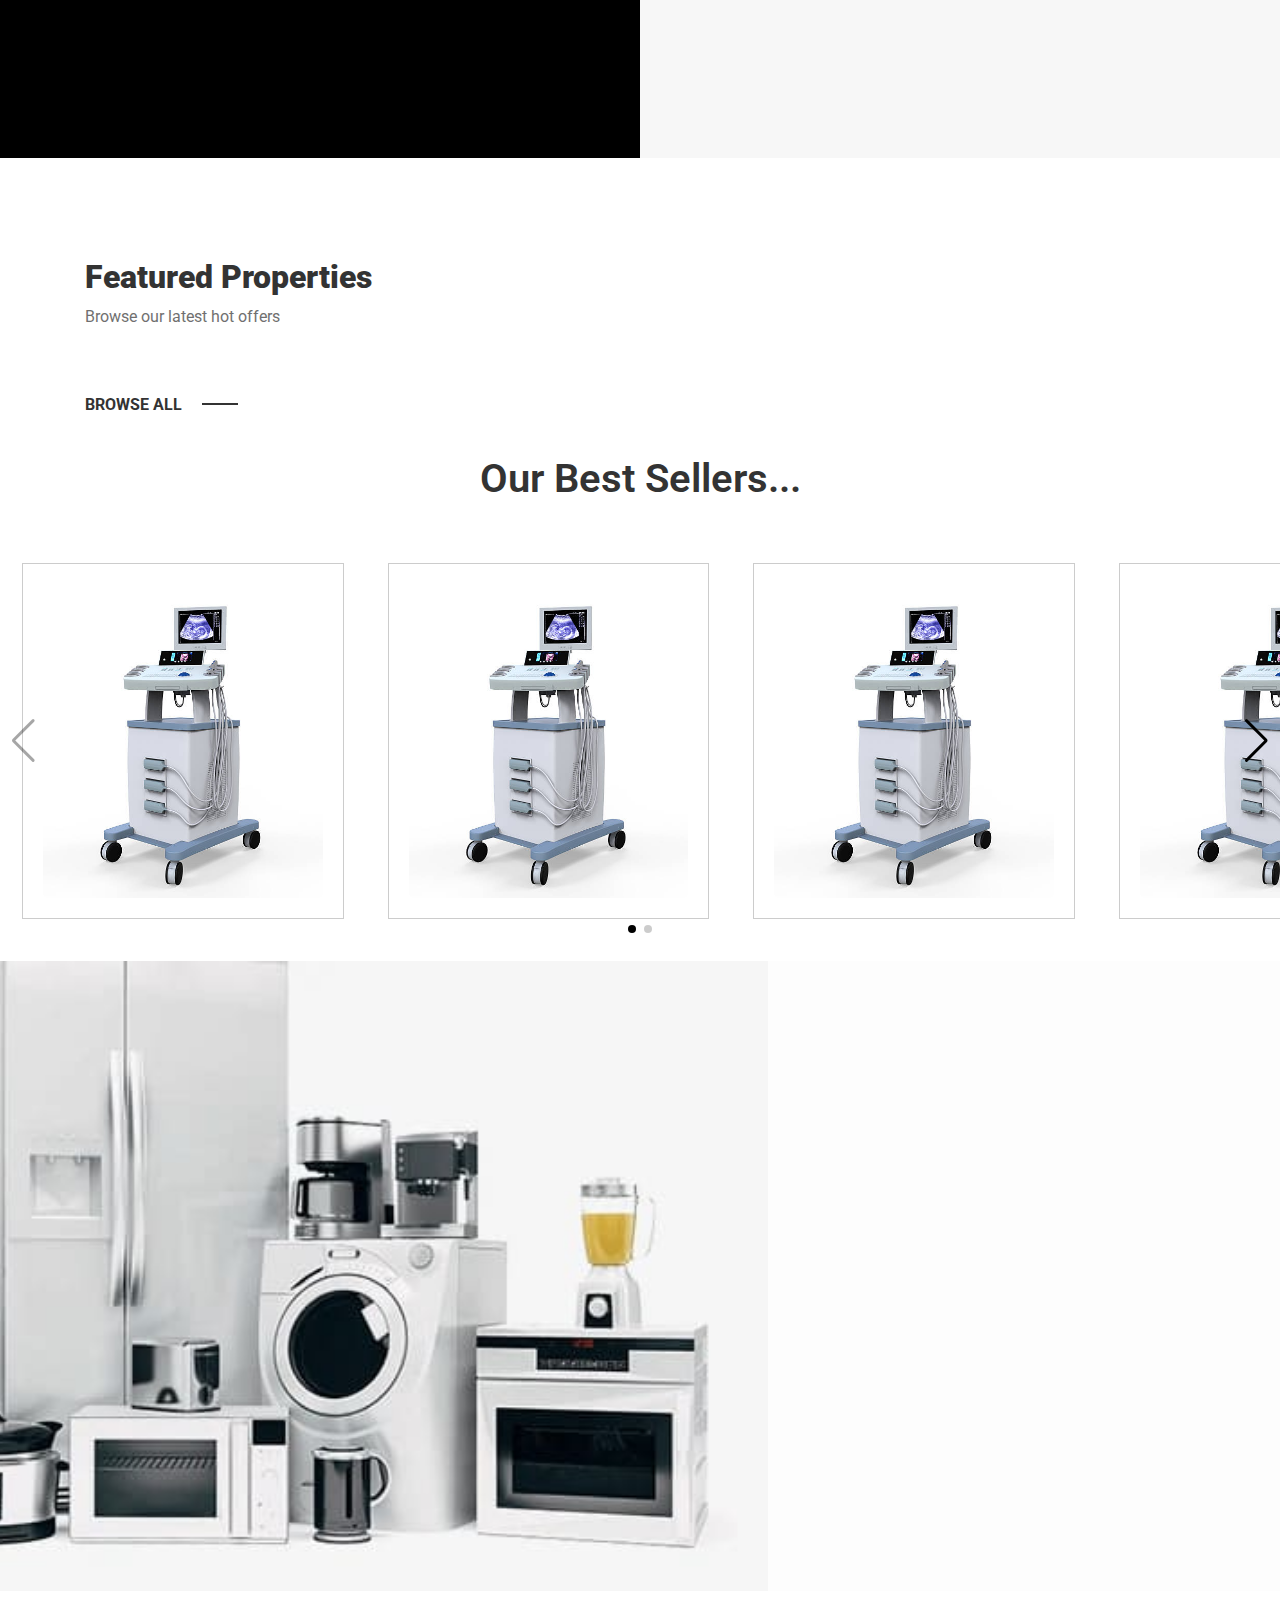
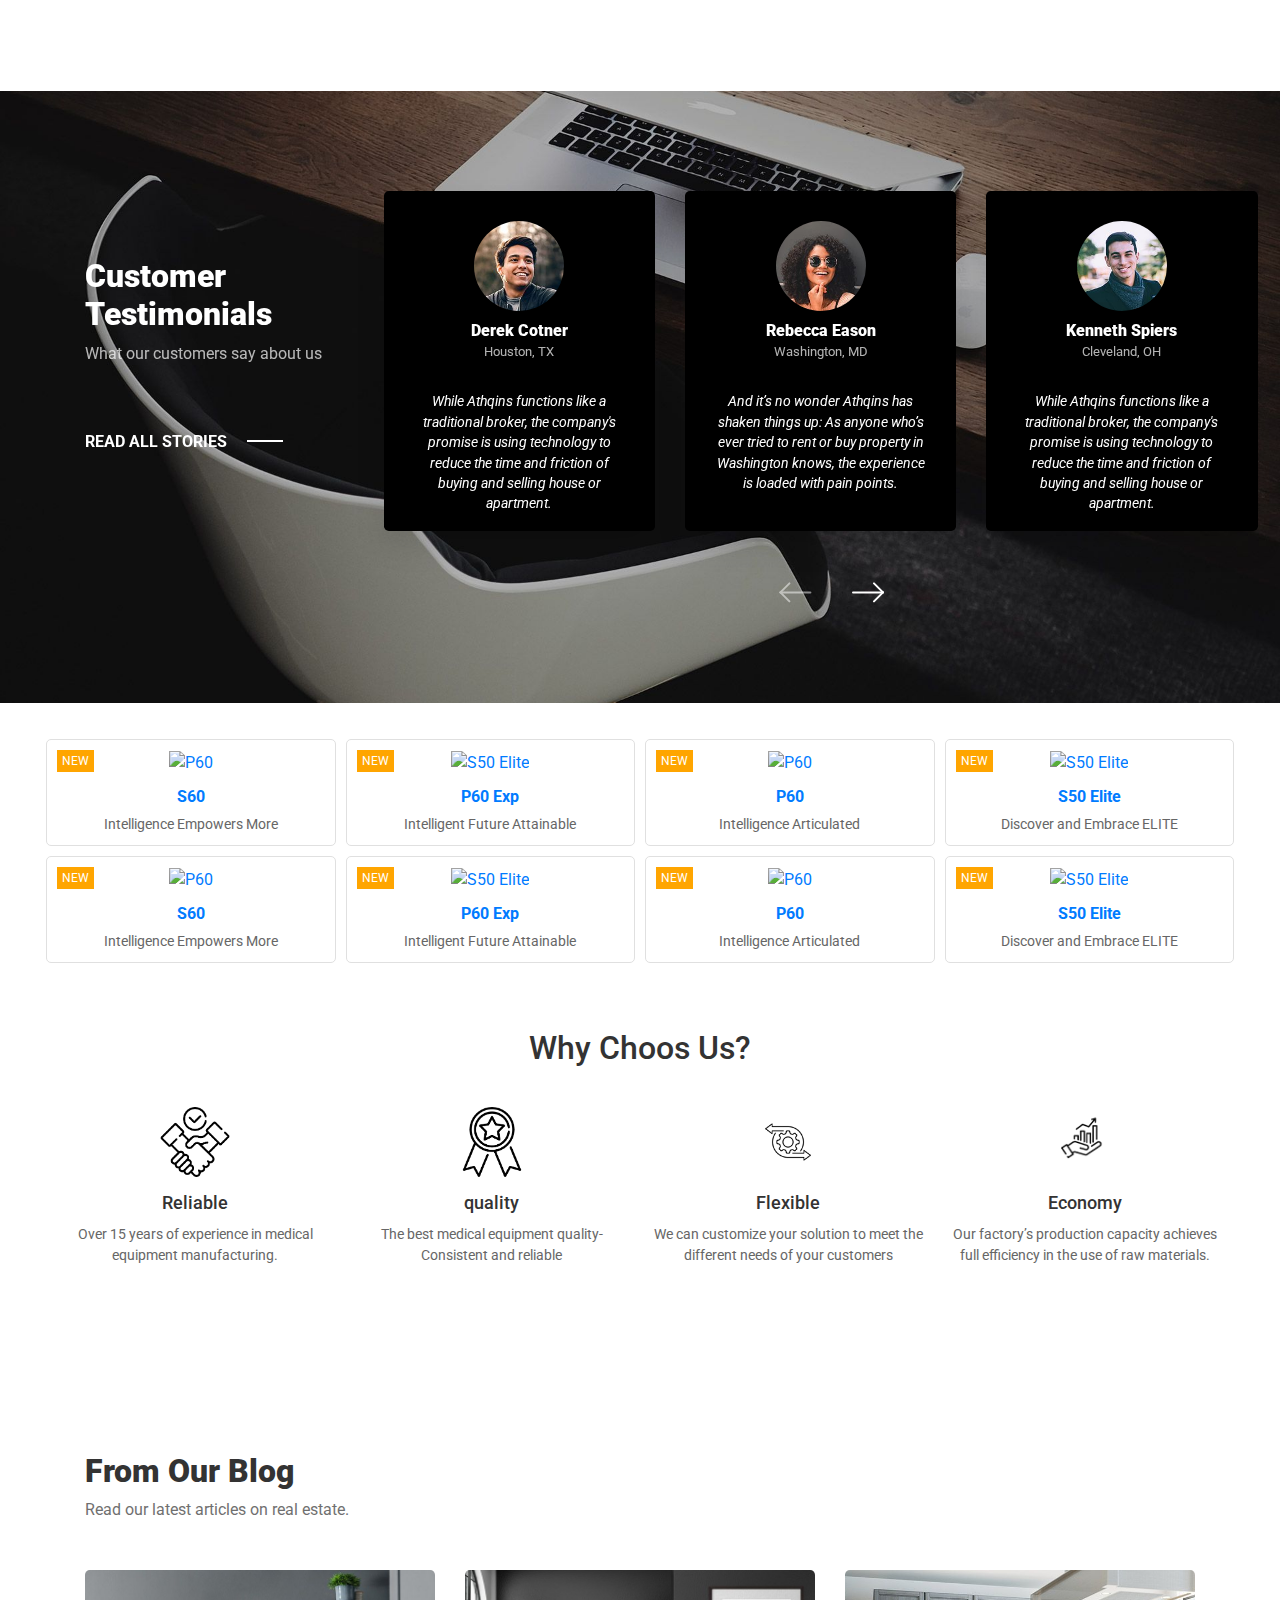
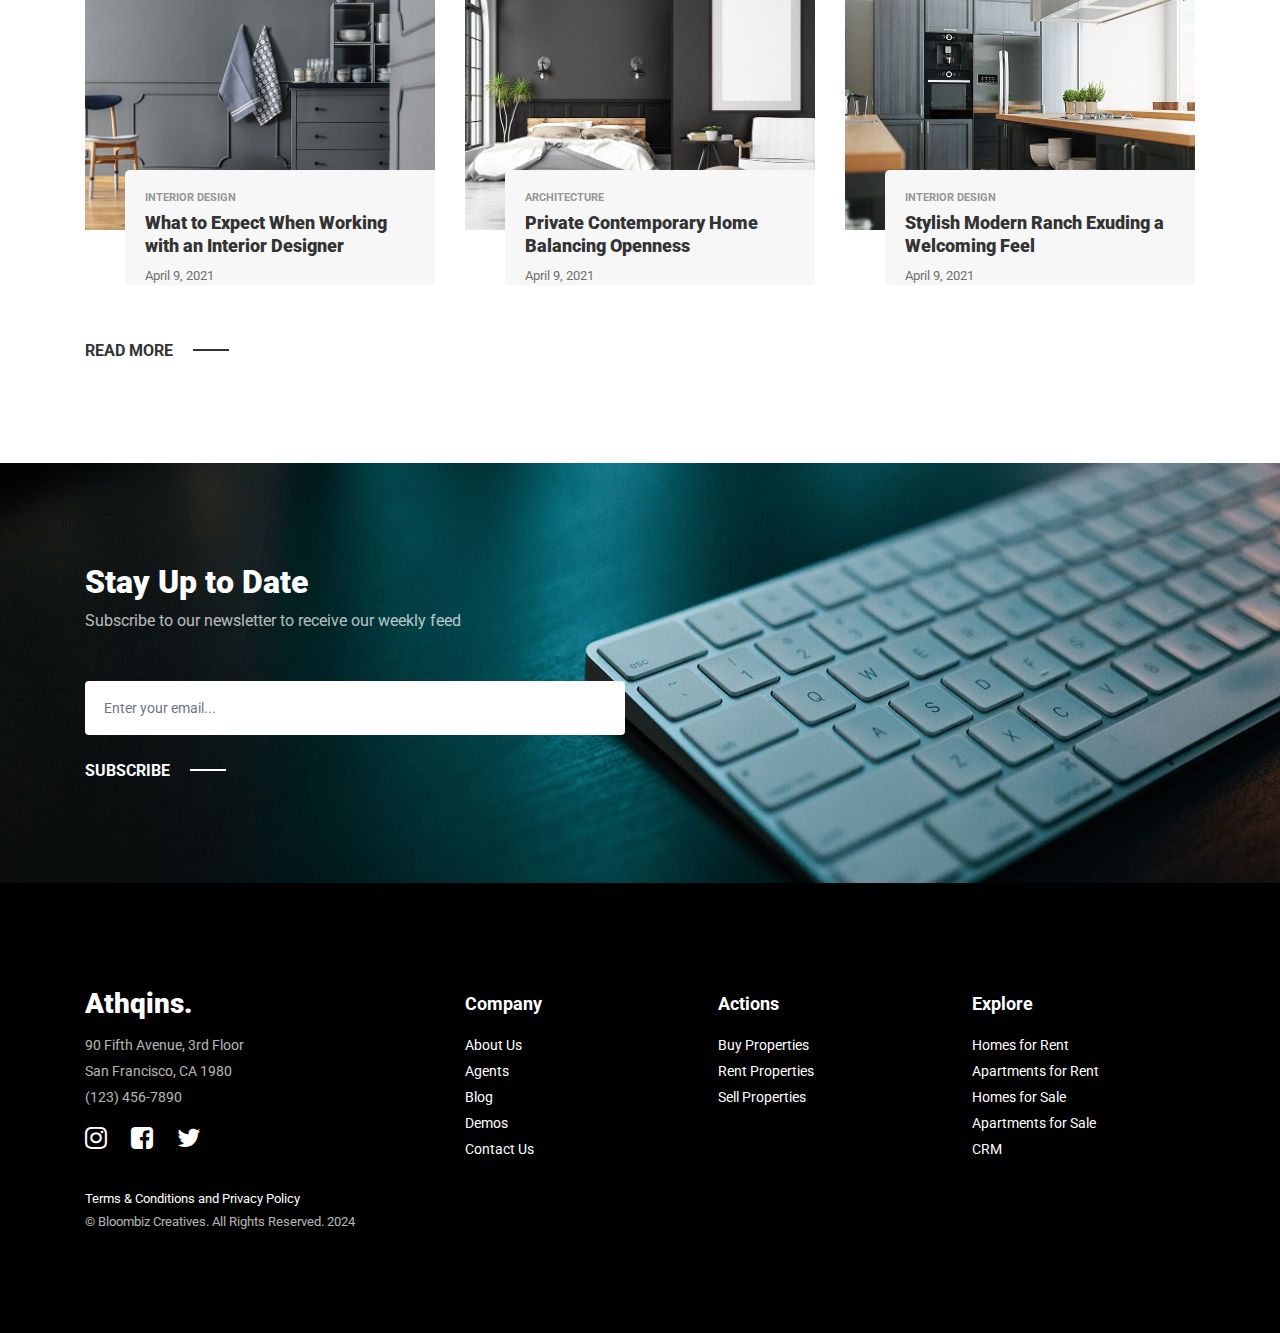
==== commit af0308d7: "init" ====
--- a/index.html
+++ b/index.html
@@ -425,10 +425,10 @@
             <div class="banner-image">
                 <img src="../images/demo22.jpg" alt="Top Selling Home Appliances">
             </div>
-            <div class="banner-details">
-                <h3>TOP SELLING Hospital<br> EQUIPMENTS</h3>
+            <div class="banner-details" id="banner-details">
+                <!-- <h3>TOP SELLING Hospital<br> EQUIPMENTS</h3>
                 <p>All exclusive only for you with <br> affordable prices</p>
-                <span class="shop-button">Shop Now</span>
+                <span class="shop-button">Shop Now</span> -->
             </div>
         </a>
     </div>
@@ -829,6 +829,8 @@
     <script src="js/owl.carousel.min.js"></script>
     <script src="js/main3813.js?lasjkj"></script>
     <script src="./Api/category.js"></script>
+    <script src="./Api/banner.js"></script>
+
 
 
 
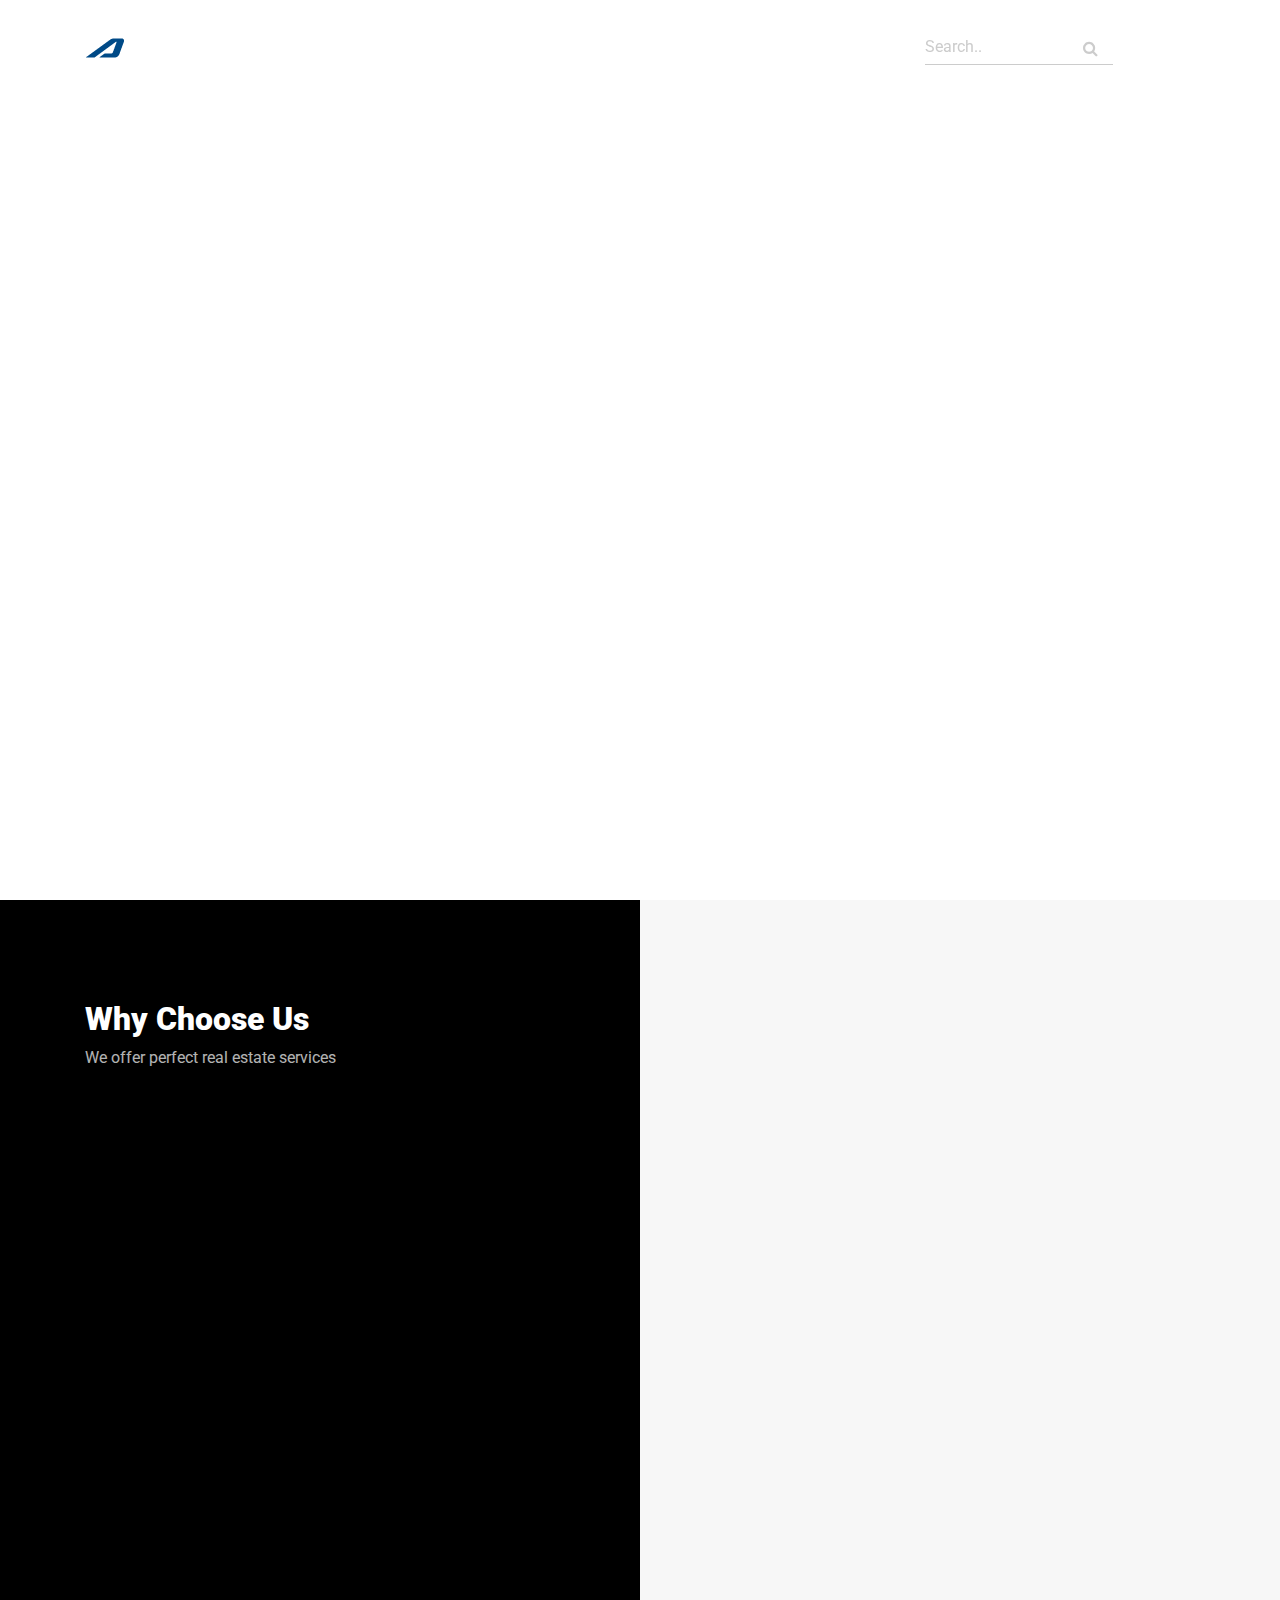
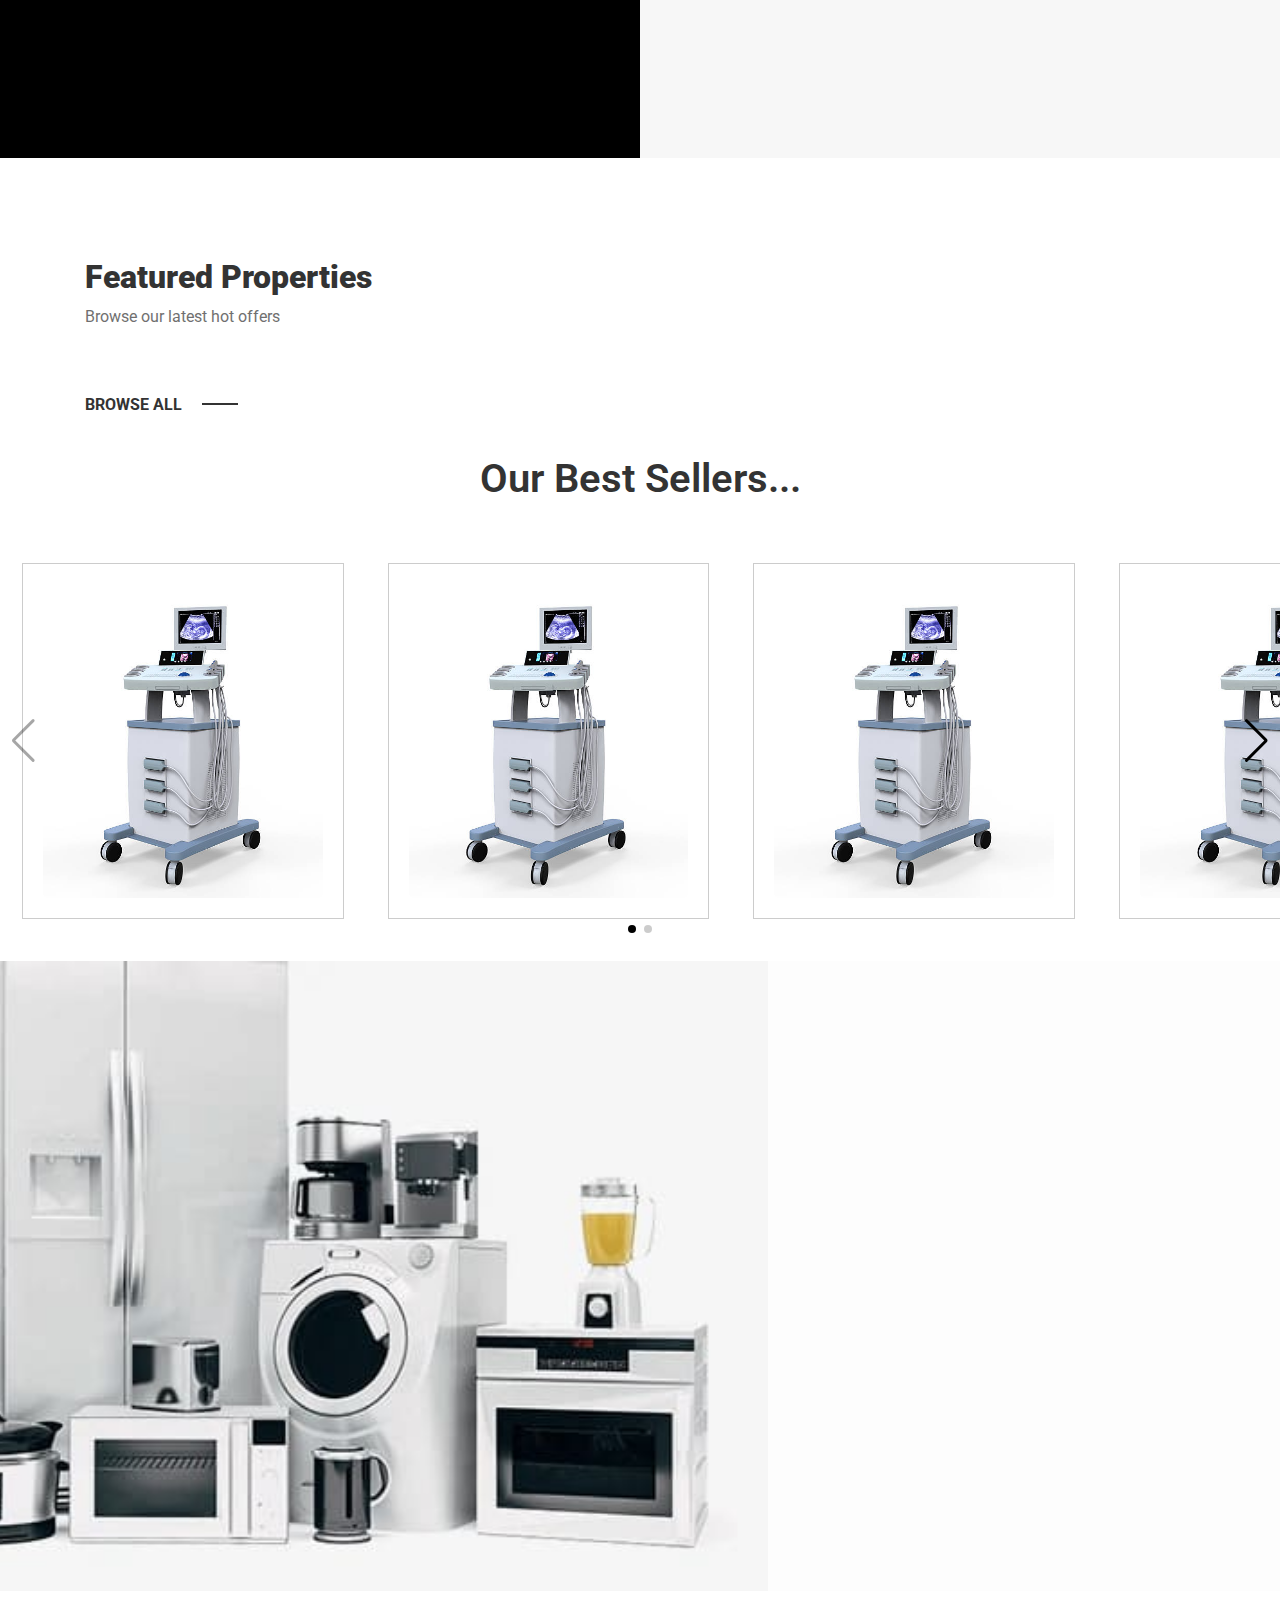
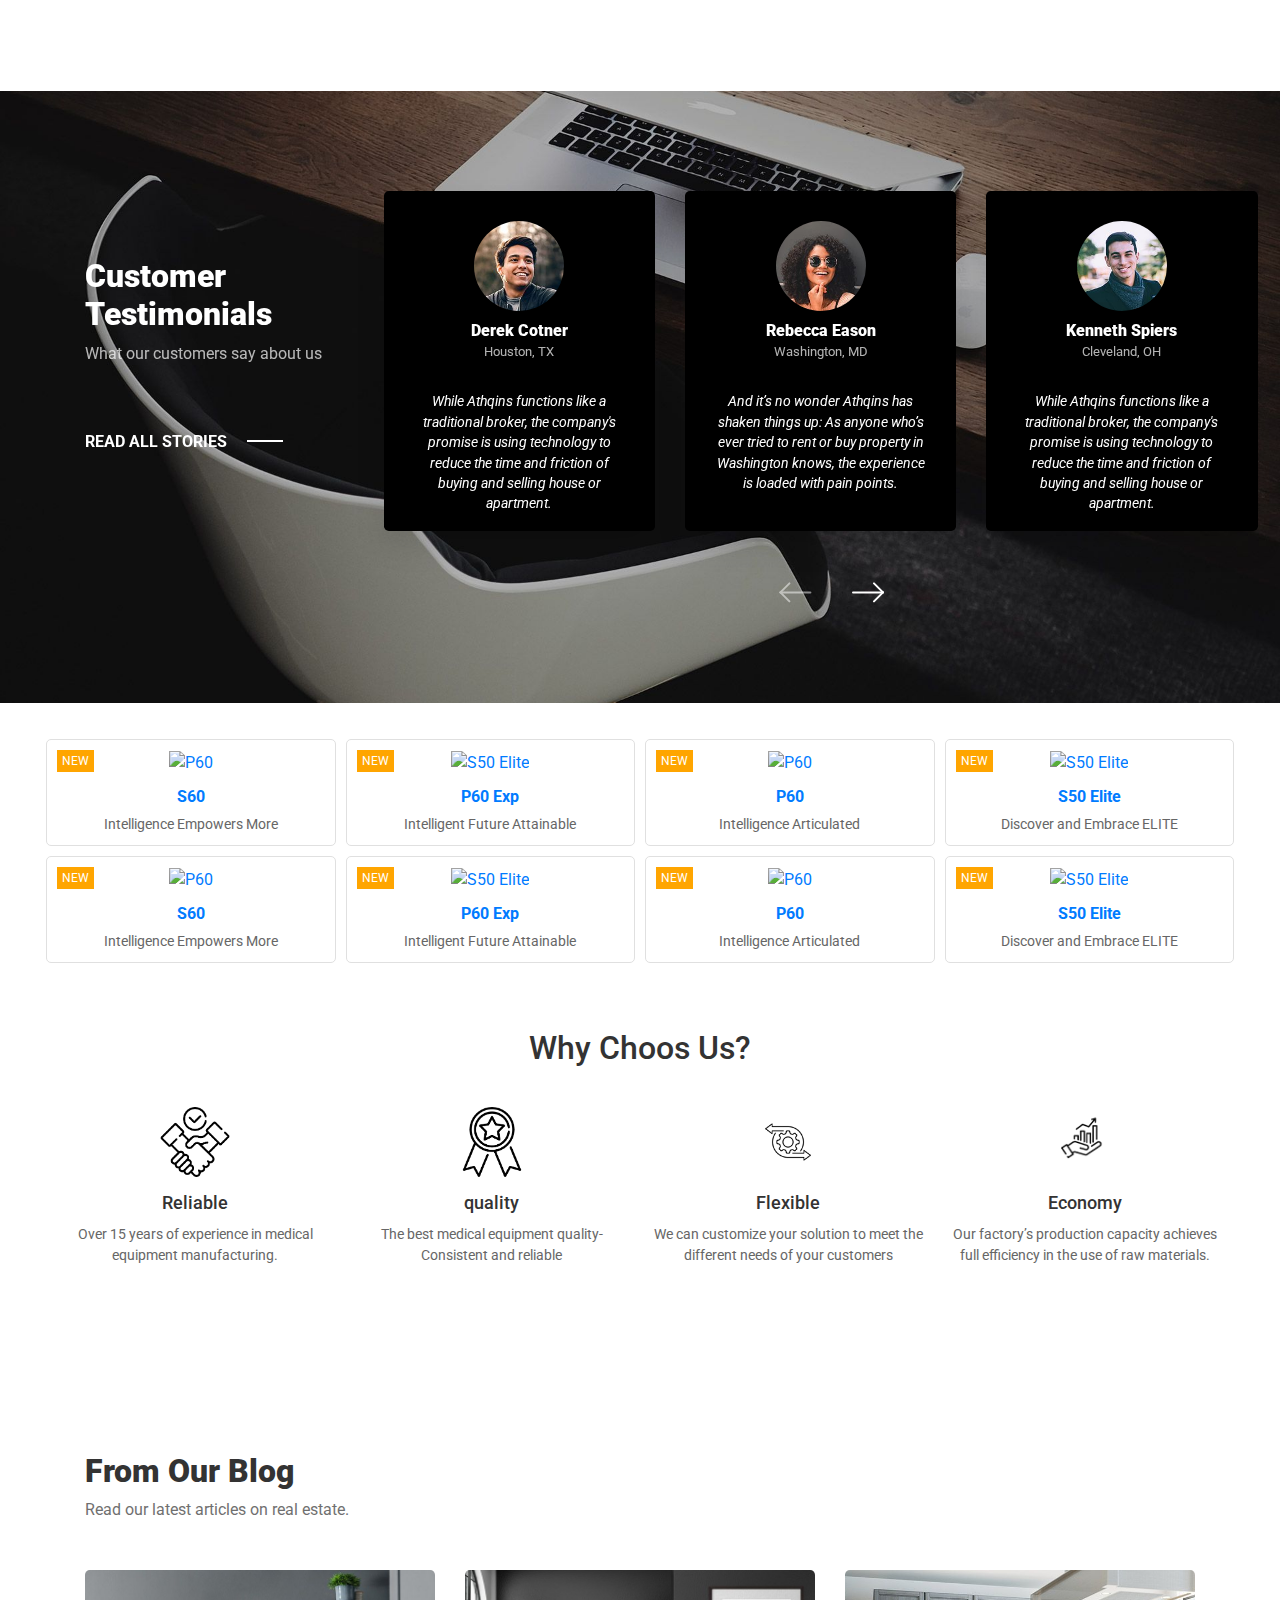
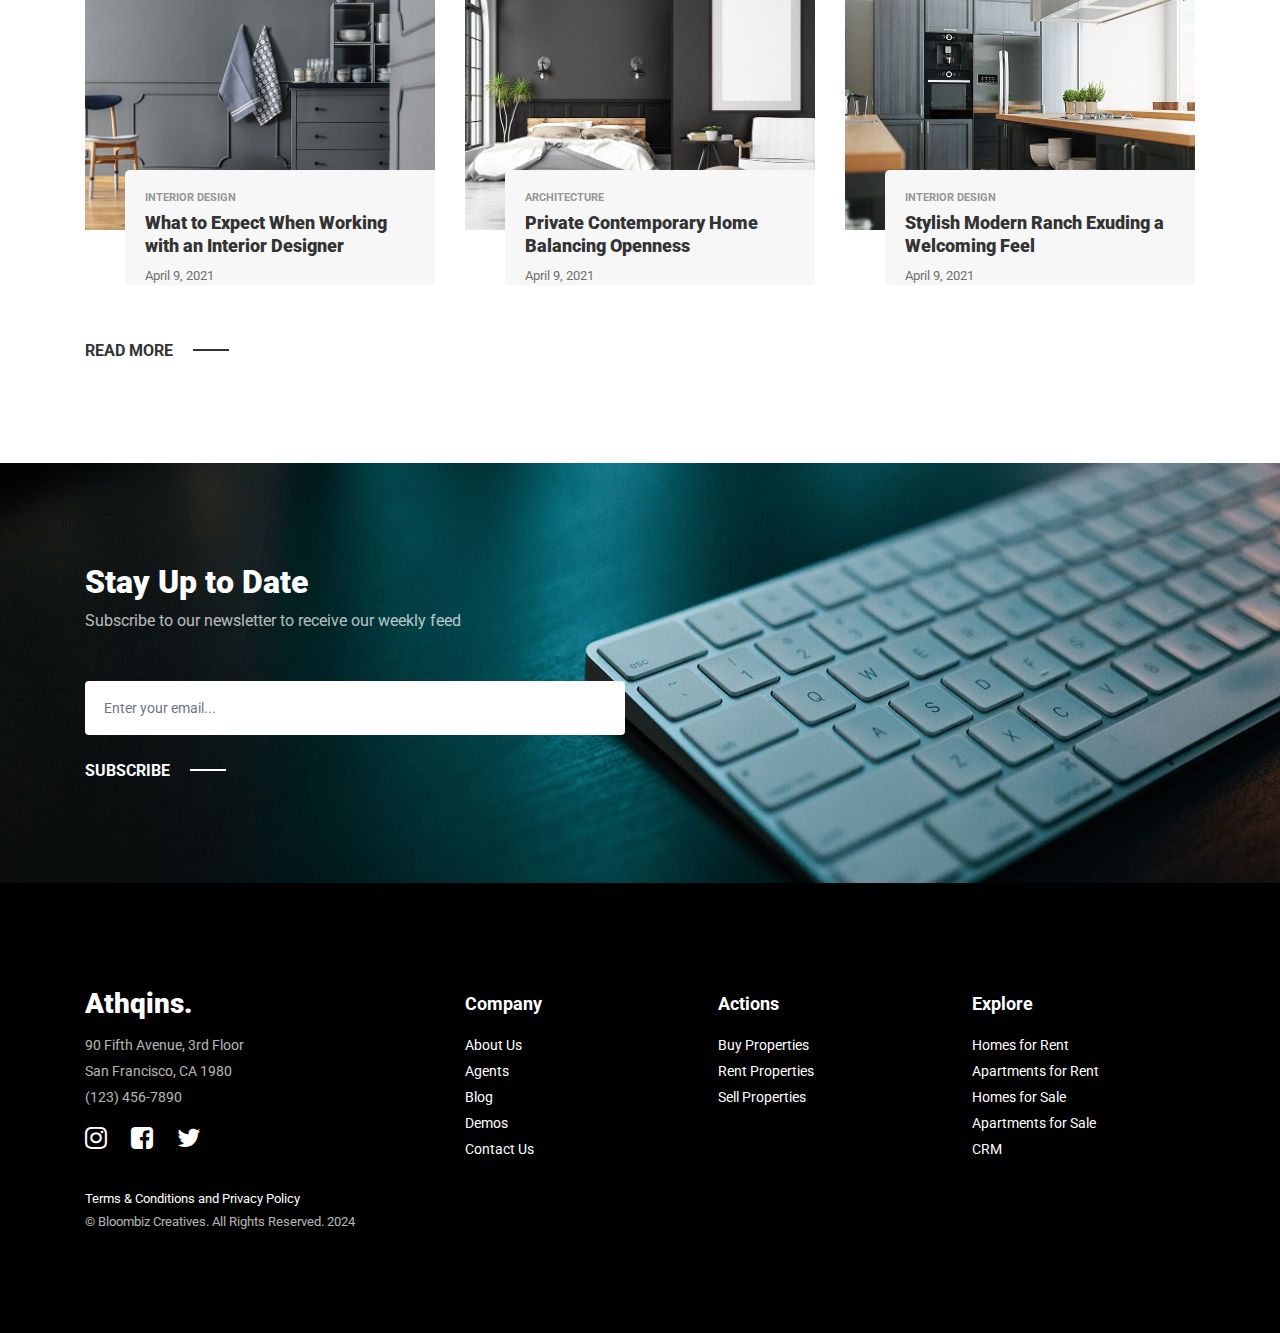
==== commit 31b2c95b: "init" ====
--- a/index.html
+++ b/index.html
@@ -68,9 +68,11 @@
 
     <div class="pxp-content">
         <div class="pxp-hero vh-100">
+            <!-- <div id="pxp-hero-props-carousel-1" class="carousel slide pxp-hero-props-carousel-1" data-ride="carousel"
+                data-pause="false" data-interval="7000"> -->
             <div id="pxp-hero-props-carousel-1" class="carousel slide pxp-hero-props-carousel-1" data-ride="carousel"
                 data-pause="false" data-interval="7000">
-                <ol class="carousel-indicators container">
+                <!-- <ol class="carousel-indicators container">
                     <li data-target="#pxp-hero-props-carousel-1" data-slide-to="0" class="pxp-cover active"
                         style="background-image: url(images/P40_img.jpg);"></li>
                     <li data-target="#pxp-hero-props-carousel-1" data-slide-to="1" class="pxp-cover"
@@ -199,75 +201,78 @@
                     <div class="pxp-carousel-ticker-divider">&nbsp;&nbsp;/&nbsp;&nbsp;</div>
                     <div class="pxp-carousel-ticker-total"></div>
                 </div>
-            </div>
-        </div>
-
-        <div class="pxp-services-h pt-100 pb-100">
-            <div class="container">
-                <h2 class="pxp-section-h2 text-white">Why Choose Us</h2>
-                <p class="pxp-text-light text-white">We offer perfect real estate services</p>
-
-                <div class="pxp-services-h-container mt-4 mt-md-5">
-                    <div class="pxp-services-h-fig pxp-cover pxp-animate-in"
-                        style="background-image: url(images/services-h-fig-2.jpg);"></div>
-                    <div class="pxp-services-h-items pxp-animate-in ml-0 ml-lg-5 mt-4 mt-md-5 mt-lg-0">
-                        <div class="pxp-services-h-item">
-                            <div class="media">
-                                <img src="images/service-icon-1-1.svg" class="mr-4" alt="...">
-                                <div class="media-body">
-                                    <h5 class="mt-0">Find your future home</h5>
-                                    We help you find a new home by offering a smart real estate experience
-                                </div>
-                            </div>
-                        </div>
-                        <div class="pxp-services-h-item mt-3 mt-md-4">
-                            <div class="media">
-                                <img src="images/service-icon-2-1.svg" class="mr-4" alt="...">
-                                <div class="media-body">
-                                    <h5 class="mt-0">Experienced agents</h5>
-                                    Find an agent who knows your market best
-                                </div>
-                            </div>
-                        </div>
-                        <div class="pxp-services-h-item mt-3 mt-md-4">
-                            <div class="media">
-                                <img src="images/service-icon-3-1.svg" class="mr-4" alt="...">
-                                <div class="media-body">
-                                    <h5 class="mt-0">Buy or rent homes</h5>
-                                    Millions of houses and apartments in your favourite cities
-                                </div>
-                            </div>
-                        </div>
-                        <div class="pxp-services-h-item mt-3 mt-md-4">
-                            <div class="media">
-                                <img src="images/service-icon-4-1.svg" class="mr-4" alt="...">
-                                <div class="media-body">
-                                    <h5 class="mt-0">List your own property</h5>
-                                    Sign up now and sell or rent your own properties
-                                </div>
-                            </div>
-                        </div>
-                        <a href="contact.html"
-                            class="pxp-primary-cta text-uppercase mt-4 mt-md-5 pxp-animate pxp-animate-in">Learn
-                            more</a>
-                    </div>
-                </div>
-            </div>
-        </div>
-
-        <div class="container-fluid pxp-props-carousel-right pxp-has-intro mt-100">
-            <div class="pxp-props-carousel-right-intro">
-                <h2 class="pxp-section-h2">Featured Properties</h2>
-                <p class="pxp-text-light">Browse our latest hot offers</p>
-                <a href="properties.html" class="pxp-primary-cta text-uppercase mt-2 mt-md-3 mt-lg-5 pxp-animate">Browse
-                    All</a>
-            </div>
-            <div class="pxp-props-carousel-right-container mt-4 mt-md-5 mt-lg-0" >
-                <div class="owl-carousel pxp-props-carousel-right-stage-1" >
-                    <div id="categoryCarousel" class="owl-carousel "></div>
-
-
-                    <!-- <div>
+            </div> -->
+            </div>
+            </div>
+            
+
+            <div class="pxp-services-h pt-100 pb-100">
+                <div class="container">
+                    <h2 class="pxp-section-h2 text-white">Why Choose Us</h2>
+                    <p class="pxp-text-light text-white">We offer perfect real estate services</p>
+
+                    <div class="pxp-services-h-container mt-4 mt-md-5">
+                        <div class="pxp-services-h-fig pxp-cover pxp-animate-in"
+                            style="background-image: url(images/services-h-fig-2.jpg);"></div>
+                        <div class="pxp-services-h-items pxp-animate-in ml-0 ml-lg-5 mt-4 mt-md-5 mt-lg-0">
+                            <div class="pxp-services-h-item">
+                                <div class="media">
+                                    <img src="images/service-icon-1-1.svg" class="mr-4" alt="...">
+                                    <div class="media-body">
+                                        <h5 class="mt-0">Find your future home</h5>
+                                        We help you find a new home by offering a smart real estate experience
+                                    </div>
+                                </div>
+                            </div>
+                            <div class="pxp-services-h-item mt-3 mt-md-4">
+                                <div class="media">
+                                    <img src="images/service-icon-2-1.svg" class="mr-4" alt="...">
+                                    <div class="media-body">
+                                        <h5 class="mt-0">Experienced agents</h5>
+                                        Find an agent who knows your market best
+                                    </div>
+                                </div>
+                            </div>
+                            <div class="pxp-services-h-item mt-3 mt-md-4">
+                                <div class="media">
+                                    <img src="images/service-icon-3-1.svg" class="mr-4" alt="...">
+                                    <div class="media-body">
+                                        <h5 class="mt-0">Buy or rent homes</h5>
+                                        Millions of houses and apartments in your favourite cities
+                                    </div>
+                                </div>
+                            </div>
+                            <div class="pxp-services-h-item mt-3 mt-md-4">
+                                <div class="media">
+                                    <img src="images/service-icon-4-1.svg" class="mr-4" alt="...">
+                                    <div class="media-body">
+                                        <h5 class="mt-0">List your own property</h5>
+                                        Sign up now and sell or rent your own properties
+                                    </div>
+                                </div>
+                            </div>
+                            <a href="contact.html"
+                                class="pxp-primary-cta text-uppercase mt-4 mt-md-5 pxp-animate pxp-animate-in">Learn
+                                more</a>
+                        </div>
+                    </div>
+                </div>
+            </div>
+
+            <div class="container-fluid pxp-props-carousel-right pxp-has-intro mt-100">
+                <div class="pxp-props-carousel-right-intro">
+                    <h2 class="pxp-section-h2">Featured Properties</h2>
+                    <p class="pxp-text-light">Browse our latest hot offers</p>
+                    <a href="properties.html"
+                        class="pxp-primary-cta text-uppercase mt-2 mt-md-3 mt-lg-5 pxp-animate">Browse
+                        All</a>
+                </div>
+                <div class="pxp-props-carousel-right-container mt-4 mt-md-5 mt-lg-0">
+                    <div class="owl-carousel pxp-props-carousel-right-stage-1">
+                        <div id="categoryCarousel" class="owl-carousel "></div>
+
+
+                        <!-- <div>
                         <a href="single-property.html" class="pxp-prop-card-1 rounded-lg">
                             <div class="pxp-prop-card-1-fig pxp-cover"
                                 style="background-image: url(images/category/ICU.jpg);"></div>
@@ -339,7 +344,7 @@
                         </a>
                     </div> -->
 
-                    <!-- <div>
+                        <!-- <div>
                         <a href="single-property.html" class="pxp-prop-card-1 rounded-lg">
                             <div class="pxp-prop-card-1-fig pxp-cover"
                                 style="background-image: url(images/category/consumables.jpg);"></div>
@@ -350,331 +355,334 @@
                             <div class="pxp-prop-card-1-details-cta text-uppercase">View Details</div>
                         </a>
                     </div> -->
-                </div>
-            </div>
-        </div>
-
-        <!-- section -->
-
-
-
-
-        <!-- slider.................... -->
-
-        <div class="slide-sellers">Our Best Sellers...</div>
-        <div class="swiper-container mySwiper">
-            <div class="swiper-wrapper">
-                <div class="swiper-slide">
-                    <div class="slide-content">
-                        <div class=" border-slider  slide-inner">
-                            <div class="img-container">
-                                <img src="/images/hosp2.jpg" alt="Car" class="">
-                            </div>
-
-                        </div>
-                    </div>
-                </div>
-                <div class="swiper-slide">
-                    <div class="slide-content">
-                        <div class="bg-yellow border-slider rounded-3xl slide-inner">
-                            <div class="img-container">
-                                <img src="/images/hosp2.jpg" alt="Car" class="">
-                            </div>
-                        </div>
-                    </div>
-                </div>
-                <div class="swiper-slide">
-                    <div class="slide-content">
-                        <div class="bg-yellow border-slider rounded-3xl slide-inner">
-                            <div class="img-container">
-                                <img src="/images/hosp2.jpg" alt="Car" class="">
-                            </div>
-                        </div>
-                    </div>
-                </div>
-                <div class="swiper-slide">
-                    <div class="slide-content">
-                        <div class="bg-yellow border-slider rounded-3xl slide-inner">
-                            <div class="img-container">
-                                <img src="/images/hosp2.jpg" alt="Car" class="">
-                            </div>
-                        </div>
-                    </div>
-                </div>
-            </div>
-
-            <div class="swiper-pagination"></div>
-            <div class="swiper-button-prev"></div>
-            <div class="swiper-button-next"></div>
-
-        </div>
-
-        <script src="https://unpkg.com/swiper/swiper-bundle.min.js"></script>
-        <script src="../js/swiper.js"></script>
-
-    </div>
-
-
-
-
-
-    <!-- banner -->
-
-    <div class="banner-item">
-        <a href="">
-            <div class="banner-image">
-                <img src="../images/demo22.jpg" alt="Top Selling Home Appliances">
-            </div>
-            <div class="banner-details" id="banner-details">
-                <!-- <h3>TOP SELLING Hospital<br> EQUIPMENTS</h3>
+                    </div>
+                </div>
+            </div>
+
+            <!-- section -->
+
+
+
+
+            <!-- slider.................... -->
+
+            <div class="slide-sellers">Our Best Sellers...</div>
+            <div class="swiper-container mySwiper">
+                <div class="swiper-wrapper">
+                    <div class="swiper-slide">
+                        <div class="slide-content">
+                            <div class=" border-slider  slide-inner">
+                                <div class="img-container">
+                                    <img src="/images/hosp2.jpg" alt="Car" class="">
+                                </div>
+
+                            </div>
+                        </div>
+                    </div>
+                    <div class="swiper-slide">
+                        <div class="slide-content">
+                            <div class="bg-yellow border-slider rounded-3xl slide-inner">
+                                <div class="img-container">
+                                    <img src="/images/hosp2.jpg" alt="Car" class="">
+                                </div>
+                            </div>
+                        </div>
+                    </div>
+                    <div class="swiper-slide">
+                        <div class="slide-content">
+                            <div class="bg-yellow border-slider rounded-3xl slide-inner">
+                                <div class="img-container">
+                                    <img src="/images/hosp2.jpg" alt="Car" class="">
+                                </div>
+                            </div>
+                        </div>
+                    </div>
+                    <div class="swiper-slide">
+                        <div class="slide-content">
+                            <div class="bg-yellow border-slider rounded-3xl slide-inner">
+                                <div class="img-container">
+                                    <img src="/images/hosp2.jpg" alt="Car" class="">
+                                </div>
+                            </div>
+                        </div>
+                    </div>
+                </div>
+
+                <div class="swiper-pagination"></div>
+                <div class="swiper-button-prev"></div>
+                <div class="swiper-button-next"></div>
+
+            </div>
+
+            <script src="https://unpkg.com/swiper/swiper-bundle.min.js"></script>
+            <script src="../js/swiper.js"></script>
+
+        </div>
+
+
+
+
+
+        <!-- banner -->
+
+        <div class="banner-item">
+            <a href="">
+                <div class="banner-image">
+                    <img src="../images/demo22.jpg" alt="Top Selling Home Appliances">
+                </div>
+                <div class="banner-details" id="banner-details">
+                    <!-- <h3>TOP SELLING Hospital<br> EQUIPMENTS</h3>
                 <p>All exclusive only for you with <br> affordable prices</p>
                 <span class="shop-button">Shop Now</span> -->
-            </div>
-        </a>
-    </div>
-
-    <!-- section end here -->
-
-    <div class="pxp-testim-1 pt-100 pb-100 mt-100 pxp-cover" style="background-image: url(images/testim-2-fig.jpg);">
-        <div class="pxp-testim-1-intro">
-            <h2 class="pxp-section-h2 text-white">Customer Testimonials</h2>
-            <p class="pxp-text-light text-white">What our customers say about us</p>
-            <a href="#" class="pxp-primary-cta text-white text-uppercase mt-2 mt-md-3 mt-lg-5 pxp-animate">Read All
-                Stories</a>
-        </div>
-        <div class="pxp-testim-1-container mt-4 mt-md-5 mt-lg-0">
-            <div class="owl-carousel pxp-testim-1-stage">
-                <div>
-                    <div class="pxp-testim-1-item">
-                        <div class="pxp-testim-1-item-avatar pxp-cover"
-                            style="background-image: url(images/customer-1.jpg)"></div>
-                        <div class="pxp-testim-1-item-name">Derek Cotner</div>
-                        <div class="pxp-testim-1-item-location">Houston, TX</div>
-                        <div class="pxp-testim-1-item-message">While Athqins functions like a traditional broker,
-                            the company's promise is using technology to reduce the time and friction of buying and
-                            selling house or apartment.</div>
-                    </div>
-                </div>
-                <div>
-                    <div class="pxp-testim-1-item">
-                        <div class="pxp-testim-1-item-avatar pxp-cover"
-                            style="background-image: url(images/customer-3.jpg)"></div>
-                        <div class="pxp-testim-1-item-name">Rebecca Eason</div>
-                        <div class="pxp-testim-1-item-location">Washington, MD</div>
-                        <div class="pxp-testim-1-item-message">And it’s no wonder Athqins has shaken things up: As
-                            anyone who’s ever tried to rent or buy property in Washington knows, the experience is
-                            loaded with pain points.</div>
-                    </div>
-                </div>
-                <div>
-                    <div class="pxp-testim-1-item">
-                        <div class="pxp-testim-1-item-avatar pxp-cover"
-                            style="background-image: url(images/customer-2.jpg)"></div>
-                        <div class="pxp-testim-1-item-name">Kenneth Spiers</div>
-                        <div class="pxp-testim-1-item-location">Cleveland, OH</div>
-                        <div class="pxp-testim-1-item-message">While Athqins functions like a traditional broker,
-                            the company's promise is using technology to reduce the time and friction of buying and
-                            selling house or apartment.</div>
-                    </div>
-                </div>
-                <div>
-                    <div class="pxp-testim-1-item">
-                        <div class="pxp-testim-1-item-avatar pxp-cover"
-                            style="background-image: url(images/customer-4.jpg)"></div>
-                        <div class="pxp-testim-1-item-name">Susanne Weil</div>
-                        <div class="pxp-testim-1-item-location">Cambridge, MA</div>
-                        <div class="pxp-testim-1-item-message">And it’s no wonder Athqins has shaken things up: As
-                            anyone who’s ever tried to rent or buy property in Cambridge knows, the experience is
-                            loaded with pain points.</div>
-                    </div>
-                </div>
-            </div>
-        </div>
-    </div>
-
-    <!-- cards -->
-
-    <div class="container-product">
-        <a href="index-4.html">
-            <div class="product">
-                <div class="new-tag">NEW</div>
-                <img src="https://www.sonoscape.com/uploadfile/2020/0716/20200716110127968.jpg" alt="P60">
-                <div class="product-name">S60</div>
-                <div class="product-description">Intelligence Empowers More</div>
-            </div>
-        </a>
-        <a href="index-4.html">
-            <div class="product">
-                <div class="new-tag">NEW</div>
-                <img src="https://www.sonoscape.com/uploadfile/2018/1105/20181105090452716.jpg" alt="S50 Elite">
-                <div class="product-name">P60 Exp</div>
-                <div class="product-description">Intelligent Future Attainable</div>
-            </div>
-        </a>
-        <a href="index-4.html">
-            <div class="product">
-                <div class="new-tag">NEW</div>
-                <img src="https://www.sonoscape.com/uploadfile/2020/0716/20200716110127968.jpg" alt="P60">
-                <div class="product-name">P60</div>
-                <div class="product-description">Intelligence Articulated</div>
-            </div>
-        </a>
-        <a href="index-4.html">
-            <div class="product">
-                <div class="new-tag">NEW</div>
-                <img src="https://www.sonoscape.com/uploadfile/2018/1105/20181105090452716.jpg" alt="S50 Elite">
-                <div class="product-name">S50 Elite</div>
-                <div class="product-description">Discover and Embrace ELITE</div>
-            </div>
-        </a>
-        <a href="index-4.html">
-            <div class="product">
-                <div class="new-tag">NEW</div>
-                <img src="https://www.sonoscape.com/uploadfile/2020/0716/20200716110127968.jpg" alt="P60">
-                <div class="product-name">S60</div>
-                <div class="product-description">Intelligence Empowers More</div>
-            </div>
-        </a>
-        <a href="index-4.html">
-            <div class="product">
-                <div class="new-tag">NEW</div>
-                <img src="https://www.sonoscape.com/uploadfile/2018/1105/20181105090452716.jpg" alt="S50 Elite">
-                <div class="product-name">P60 Exp</div>
-                <div class="product-description">Intelligent Future Attainable</div>
-            </div>
-        </a>
-        <a href="index-4.html">
-            <div class="product">
-                <div class="new-tag">NEW</div>
-                <img src="https://www.sonoscape.com/uploadfile/2020/0716/20200716110127968.jpg" alt="P60">
-                <div class="product-name">P60</div>
-                <div class="product-description">Intelligence Articulated</div>
-            </div>
-        </a>
-        <a href="index-4.html">
-            <div class="product">
-                <div class="new-tag">NEW</div>
-                <img src="https://www.sonoscape.com/uploadfile/2018/1105/20181105090452716.jpg" alt="S50 Elite">
-                <div class="product-name">S50 Elite</div>
-                <div class="product-description">Discover and Embrace ELITE</div>
-            </div>
-        </a>
-
-    </div>
-    <!-- cards ends here -->
-
-
-
-    <!-- why choose us -->
-
-    <div class="containerchoose">
-        <div class="section-header">
-            <h2 class="text-center">Why Choos Us?</h2>
-        </div>
-        <div class="features-wrapper">
-            <div class="feature">
-                <div class="icon">
-                    <img src="/images/properties/reliable.png" alt="Free Shipping">
-                </div>
-                <h3>Reliable</h3>
-                <p> Over 15 years of experience in medical equipment manufacturing.</p>
-            </div>
-            <div class="feature">
-                <div class="icon">
-                    <img src="/images/properties/quality.png" alt="Secure Payments">
-                </div>
-                <h3>quality</h3>
-                <p>The best medical equipment quality-Consistent and reliable
-                </p>
-            </div>
-            <div class="feature">
-                <div class="icon">
-                    <img src="/images/properties/flexible.png" alt="Exclusive Offers">
-                </div>
-                <h3>Flexible</h3>
-                <p>We can customize your solution to meet the different needs of your customers
-                </p>
-            </div>
-            <div class="feature">
-                <div class="icon">
-                    <img src="/images/properties/economy.png" alt="Hassle Free Installation">
-                </div>
-                <h3>Economy</h3>
-                <p>Our factory’s production capacity achieves full efficiency in the use of raw materials.</p>
-            </div>
-        </div>
-    </div>
-    <!-- why choose us ends here -->
-
-
-    <div class="container mt-100">
-        <h2 class="pxp-section-h2">From Our Blog</h2>
-        <p class="pxp-text-light">Read our latest articles on real estate.</p>
-        <div class="row mt-4 mt-md-5">
-            <div class="col-sm-12 col-md-6 col-lg-4">
-                <a href="single-post.html" class="pxp-posts-1-item">
-                    <div class="pxp-posts-1-item-fig-container">
-                        <div class="pxp-posts-1-item-fig pxp-cover"
-                            style="background-image: url(images/posts-11b26.jpg?v2);"></div>
-                    </div>
-                    <div class="pxp-posts-1-item-details">
-                        <div class="pxp-posts-1-item-details-category">Interior Design</div>
-                        <div class="pxp-posts-1-item-details-title">What to Expect When Working with an Interior
-                            Designer</div>
-                        <div class="pxp-posts-1-item-details-date mt-2">April 9, 2021</div>
-                        <div class="pxp-posts-1-item-cta text-uppercase">Read Article</div>
-                    </div>
-                </a>
-            </div>
-            <div class="col-sm-12 col-md-6 col-lg-4">
-                <a href="single-post.html" class="pxp-posts-1-item">
-                    <div class="pxp-posts-1-item-fig-container">
-                        <div class="pxp-posts-1-item-fig pxp-cover"
-                            style="background-image: url(images/posts-21b26.jpg?v2);"></div>
-                    </div>
-                    <div class="pxp-posts-1-item-details">
-                        <div class="pxp-posts-1-item-details-category">Architecture</div>
-                        <div class="pxp-posts-1-item-details-title">Private Contemporary Home Balancing Openness
-                        </div>
-                        <div class="pxp-posts-1-item-details-date mt-2">April 9, 2021</div>
-                        <div class="pxp-posts-1-item-cta text-uppercase">Read Article</div>
-                    </div>
-                </a>
-            </div>
-            <div class="col-sm-12 col-md-6 col-lg-4">
-                <a href="single-post.html" class="pxp-posts-1-item">
-                    <div class="pxp-posts-1-item-fig-container">
-                        <div class="pxp-posts-1-item-fig pxp-cover"
-                            style="background-image: url(images/posts-31b26.jpg?v2);"></div>
-                    </div>
-                    <div class="pxp-posts-1-item-details">
-                        <div class="pxp-posts-1-item-details-category">Interior Design</div>
-                        <div class="pxp-posts-1-item-details-title">Stylish Modern Ranch Exuding a Welcoming Feel
-                        </div>
-                        <div class="pxp-posts-1-item-details-date mt-2">April 9, 2021</div>
-                        <div class="pxp-posts-1-item-cta text-uppercase">Read Article</div>
-                    </div>
-                </a>
-            </div>
-        </div>
-        <a href="blog.html" class="pxp-primary-cta text-uppercase mt-2 mt-md-4 pxp-animate">Read More</a>
-    </div>
-
-    <div class="pxp-full pxp-cover pt-100 pb-100 mt-100" style="background-image: url(images/newsletter-2-fig.jpg);">
-        <div class="container">
-            <h2 class="pxp-section-h2 text-white">Stay Up to Date</h2>
-            <p class="pxp-text-light text-white">Subscribe to our newsletter to receive our weekly feed</p>
+                </div>
+            </a>
+        </div>
+
+        <!-- section end here -->
+
+        <div class="pxp-testim-1 pt-100 pb-100 mt-100 pxp-cover"
+            style="background-image: url(images/testim-2-fig.jpg);">
+            <div class="pxp-testim-1-intro">
+                <h2 class="pxp-section-h2 text-white">Customer Testimonials</h2>
+                <p class="pxp-text-light text-white">What our customers say about us</p>
+                <a href="#" class="pxp-primary-cta text-white text-uppercase mt-2 mt-md-3 mt-lg-5 pxp-animate">Read All
+                    Stories</a>
+            </div>
+            <div class="pxp-testim-1-container mt-4 mt-md-5 mt-lg-0">
+                <div class="owl-carousel pxp-testim-1-stage">
+                    <div>
+                        <div class="pxp-testim-1-item">
+                            <div class="pxp-testim-1-item-avatar pxp-cover"
+                                style="background-image: url(images/customer-1.jpg)"></div>
+                            <div class="pxp-testim-1-item-name">Derek Cotner</div>
+                            <div class="pxp-testim-1-item-location">Houston, TX</div>
+                            <div class="pxp-testim-1-item-message">While Athqins functions like a traditional broker,
+                                the company's promise is using technology to reduce the time and friction of buying and
+                                selling house or apartment.</div>
+                        </div>
+                    </div>
+                    <div>
+                        <div class="pxp-testim-1-item">
+                            <div class="pxp-testim-1-item-avatar pxp-cover"
+                                style="background-image: url(images/customer-3.jpg)"></div>
+                            <div class="pxp-testim-1-item-name">Rebecca Eason</div>
+                            <div class="pxp-testim-1-item-location">Washington, MD</div>
+                            <div class="pxp-testim-1-item-message">And it’s no wonder Athqins has shaken things up: As
+                                anyone who’s ever tried to rent or buy property in Washington knows, the experience is
+                                loaded with pain points.</div>
+                        </div>
+                    </div>
+                    <div>
+                        <div class="pxp-testim-1-item">
+                            <div class="pxp-testim-1-item-avatar pxp-cover"
+                                style="background-image: url(images/customer-2.jpg)"></div>
+                            <div class="pxp-testim-1-item-name">Kenneth Spiers</div>
+                            <div class="pxp-testim-1-item-location">Cleveland, OH</div>
+                            <div class="pxp-testim-1-item-message">While Athqins functions like a traditional broker,
+                                the company's promise is using technology to reduce the time and friction of buying and
+                                selling house or apartment.</div>
+                        </div>
+                    </div>
+                    <div>
+                        <div class="pxp-testim-1-item">
+                            <div class="pxp-testim-1-item-avatar pxp-cover"
+                                style="background-image: url(images/customer-4.jpg)"></div>
+                            <div class="pxp-testim-1-item-name">Susanne Weil</div>
+                            <div class="pxp-testim-1-item-location">Cambridge, MA</div>
+                            <div class="pxp-testim-1-item-message">And it’s no wonder Athqins has shaken things up: As
+                                anyone who’s ever tried to rent or buy property in Cambridge knows, the experience is
+                                loaded with pain points.</div>
+                        </div>
+                    </div>
+                </div>
+            </div>
+        </div>
+
+        <!-- cards -->
+
+        <div class="container-product">
+            <a href="index-4.html">
+                <div class="product">
+                    <div class="new-tag">NEW</div>
+                    <img src="https://www.sonoscape.com/uploadfile/2020/0716/20200716110127968.jpg" alt="P60">
+                    <div class="product-name">S60</div>
+                    <div class="product-description">Intelligence Empowers More</div>
+                </div>
+            </a>
+            <a href="index-4.html">
+                <div class="product">
+                    <div class="new-tag">NEW</div>
+                    <img src="https://www.sonoscape.com/uploadfile/2018/1105/20181105090452716.jpg" alt="S50 Elite">
+                    <div class="product-name">P60 Exp</div>
+                    <div class="product-description">Intelligent Future Attainable</div>
+                </div>
+            </a>
+            <a href="index-4.html">
+                <div class="product">
+                    <div class="new-tag">NEW</div>
+                    <img src="https://www.sonoscape.com/uploadfile/2020/0716/20200716110127968.jpg" alt="P60">
+                    <div class="product-name">P60</div>
+                    <div class="product-description">Intelligence Articulated</div>
+                </div>
+            </a>
+            <a href="index-4.html">
+                <div class="product">
+                    <div class="new-tag">NEW</div>
+                    <img src="https://www.sonoscape.com/uploadfile/2018/1105/20181105090452716.jpg" alt="S50 Elite">
+                    <div class="product-name">S50 Elite</div>
+                    <div class="product-description">Discover and Embrace ELITE</div>
+                </div>
+            </a>
+            <a href="index-4.html">
+                <div class="product">
+                    <div class="new-tag">NEW</div>
+                    <img src="https://www.sonoscape.com/uploadfile/2020/0716/20200716110127968.jpg" alt="P60">
+                    <div class="product-name">S60</div>
+                    <div class="product-description">Intelligence Empowers More</div>
+                </div>
+            </a>
+            <a href="index-4.html">
+                <div class="product">
+                    <div class="new-tag">NEW</div>
+                    <img src="https://www.sonoscape.com/uploadfile/2018/1105/20181105090452716.jpg" alt="S50 Elite">
+                    <div class="product-name">P60 Exp</div>
+                    <div class="product-description">Intelligent Future Attainable</div>
+                </div>
+            </a>
+            <a href="index-4.html">
+                <div class="product">
+                    <div class="new-tag">NEW</div>
+                    <img src="https://www.sonoscape.com/uploadfile/2020/0716/20200716110127968.jpg" alt="P60">
+                    <div class="product-name">P60</div>
+                    <div class="product-description">Intelligence Articulated</div>
+                </div>
+            </a>
+            <a href="index-4.html">
+                <div class="product">
+                    <div class="new-tag">NEW</div>
+                    <img src="https://www.sonoscape.com/uploadfile/2018/1105/20181105090452716.jpg" alt="S50 Elite">
+                    <div class="product-name">S50 Elite</div>
+                    <div class="product-description">Discover and Embrace ELITE</div>
+                </div>
+            </a>
+
+        </div>
+        <!-- cards ends here -->
+
+
+
+        <!-- why choose us -->
+
+        <div class="containerchoose">
+            <div class="section-header">
+                <h2 class="text-center">Why Choos Us?</h2>
+            </div>
+            <div class="features-wrapper">
+                <div class="feature">
+                    <div class="icon">
+                        <img src="/images/properties/reliable.png" alt="Free Shipping">
+                    </div>
+                    <h3>Reliable</h3>
+                    <p> Over 15 years of experience in medical equipment manufacturing.</p>
+                </div>
+                <div class="feature">
+                    <div class="icon">
+                        <img src="/images/properties/quality.png" alt="Secure Payments">
+                    </div>
+                    <h3>quality</h3>
+                    <p>The best medical equipment quality-Consistent and reliable
+                    </p>
+                </div>
+                <div class="feature">
+                    <div class="icon">
+                        <img src="/images/properties/flexible.png" alt="Exclusive Offers">
+                    </div>
+                    <h3>Flexible</h3>
+                    <p>We can customize your solution to meet the different needs of your customers
+                    </p>
+                </div>
+                <div class="feature">
+                    <div class="icon">
+                        <img src="/images/properties/economy.png" alt="Hassle Free Installation">
+                    </div>
+                    <h3>Economy</h3>
+                    <p>Our factory’s production capacity achieves full efficiency in the use of raw materials.</p>
+                </div>
+            </div>
+        </div>
+        <!-- why choose us ends here -->
+
+
+        <div class="container mt-100">
+            <h2 class="pxp-section-h2">From Our Blog</h2>
+            <p class="pxp-text-light">Read our latest articles on real estate.</p>
             <div class="row mt-4 mt-md-5">
-                <div class="col-sm-12 col-md-6">
-                    <form action="http://pixelprime.co/themes/Athqins/dark/index-2.html" class="pxp-newsletter-1-form">
-                        <input type="text" class="form-control" placeholder="Enter your email...">
-                        <a href="#"
-                            class="pxp-primary-cta text-white text-uppercase pxp-animate mt-3 mt-md-4">Subscribe</a>
-                    </form>
-                </div>
-            </div>
-        </div>
-    </div>
+                <div class="col-sm-12 col-md-6 col-lg-4">
+                    <a href="single-post.html" class="pxp-posts-1-item">
+                        <div class="pxp-posts-1-item-fig-container">
+                            <div class="pxp-posts-1-item-fig pxp-cover"
+                                style="background-image: url(images/posts-11b26.jpg?v2);"></div>
+                        </div>
+                        <div class="pxp-posts-1-item-details">
+                            <div class="pxp-posts-1-item-details-category">Interior Design</div>
+                            <div class="pxp-posts-1-item-details-title">What to Expect When Working with an Interior
+                                Designer</div>
+                            <div class="pxp-posts-1-item-details-date mt-2">April 9, 2021</div>
+                            <div class="pxp-posts-1-item-cta text-uppercase">Read Article</div>
+                        </div>
+                    </a>
+                </div>
+                <div class="col-sm-12 col-md-6 col-lg-4">
+                    <a href="single-post.html" class="pxp-posts-1-item">
+                        <div class="pxp-posts-1-item-fig-container">
+                            <div class="pxp-posts-1-item-fig pxp-cover"
+                                style="background-image: url(images/posts-21b26.jpg?v2);"></div>
+                        </div>
+                        <div class="pxp-posts-1-item-details">
+                            <div class="pxp-posts-1-item-details-category">Architecture</div>
+                            <div class="pxp-posts-1-item-details-title">Private Contemporary Home Balancing Openness
+                            </div>
+                            <div class="pxp-posts-1-item-details-date mt-2">April 9, 2021</div>
+                            <div class="pxp-posts-1-item-cta text-uppercase">Read Article</div>
+                        </div>
+                    </a>
+                </div>
+                <div class="col-sm-12 col-md-6 col-lg-4">
+                    <a href="single-post.html" class="pxp-posts-1-item">
+                        <div class="pxp-posts-1-item-fig-container">
+                            <div class="pxp-posts-1-item-fig pxp-cover"
+                                style="background-image: url(images/posts-31b26.jpg?v2);"></div>
+                        </div>
+                        <div class="pxp-posts-1-item-details">
+                            <div class="pxp-posts-1-item-details-category">Interior Design</div>
+                            <div class="pxp-posts-1-item-details-title">Stylish Modern Ranch Exuding a Welcoming Feel
+                            </div>
+                            <div class="pxp-posts-1-item-details-date mt-2">April 9, 2021</div>
+                            <div class="pxp-posts-1-item-cta text-uppercase">Read Article</div>
+                        </div>
+                    </a>
+                </div>
+            </div>
+            <a href="blog.html" class="pxp-primary-cta text-uppercase mt-2 mt-md-4 pxp-animate">Read More</a>
+        </div>
+
+        <div class="pxp-full pxp-cover pt-100 pb-100 mt-100"
+            style="background-image: url(images/newsletter-2-fig.jpg);">
+            <div class="container">
+                <h2 class="pxp-section-h2 text-white">Stay Up to Date</h2>
+                <p class="pxp-text-light text-white">Subscribe to our newsletter to receive our weekly feed</p>
+                <div class="row mt-4 mt-md-5">
+                    <div class="col-sm-12 col-md-6">
+                        <form action="http://pixelprime.co/themes/Athqins/dark/index-2.html"
+                            class="pxp-newsletter-1-form">
+                            <input type="text" class="form-control" placeholder="Enter your email...">
+                            <a href="#"
+                                class="pxp-primary-cta text-white text-uppercase pxp-animate mt-3 mt-md-4">Subscribe</a>
+                        </form>
+                    </div>
+                </div>
+            </div>
+        </div>
     </div>
 
     <div class="pxp-footer pt-100 pb-100">
@@ -830,6 +838,7 @@
     <script src="js/main3813.js?lasjkj"></script>
     <script src="./Api/category.js"></script>
     <script src="./Api/banner.js"></script>
+    <script src="./Api/hero.js"></script>
 
 
 
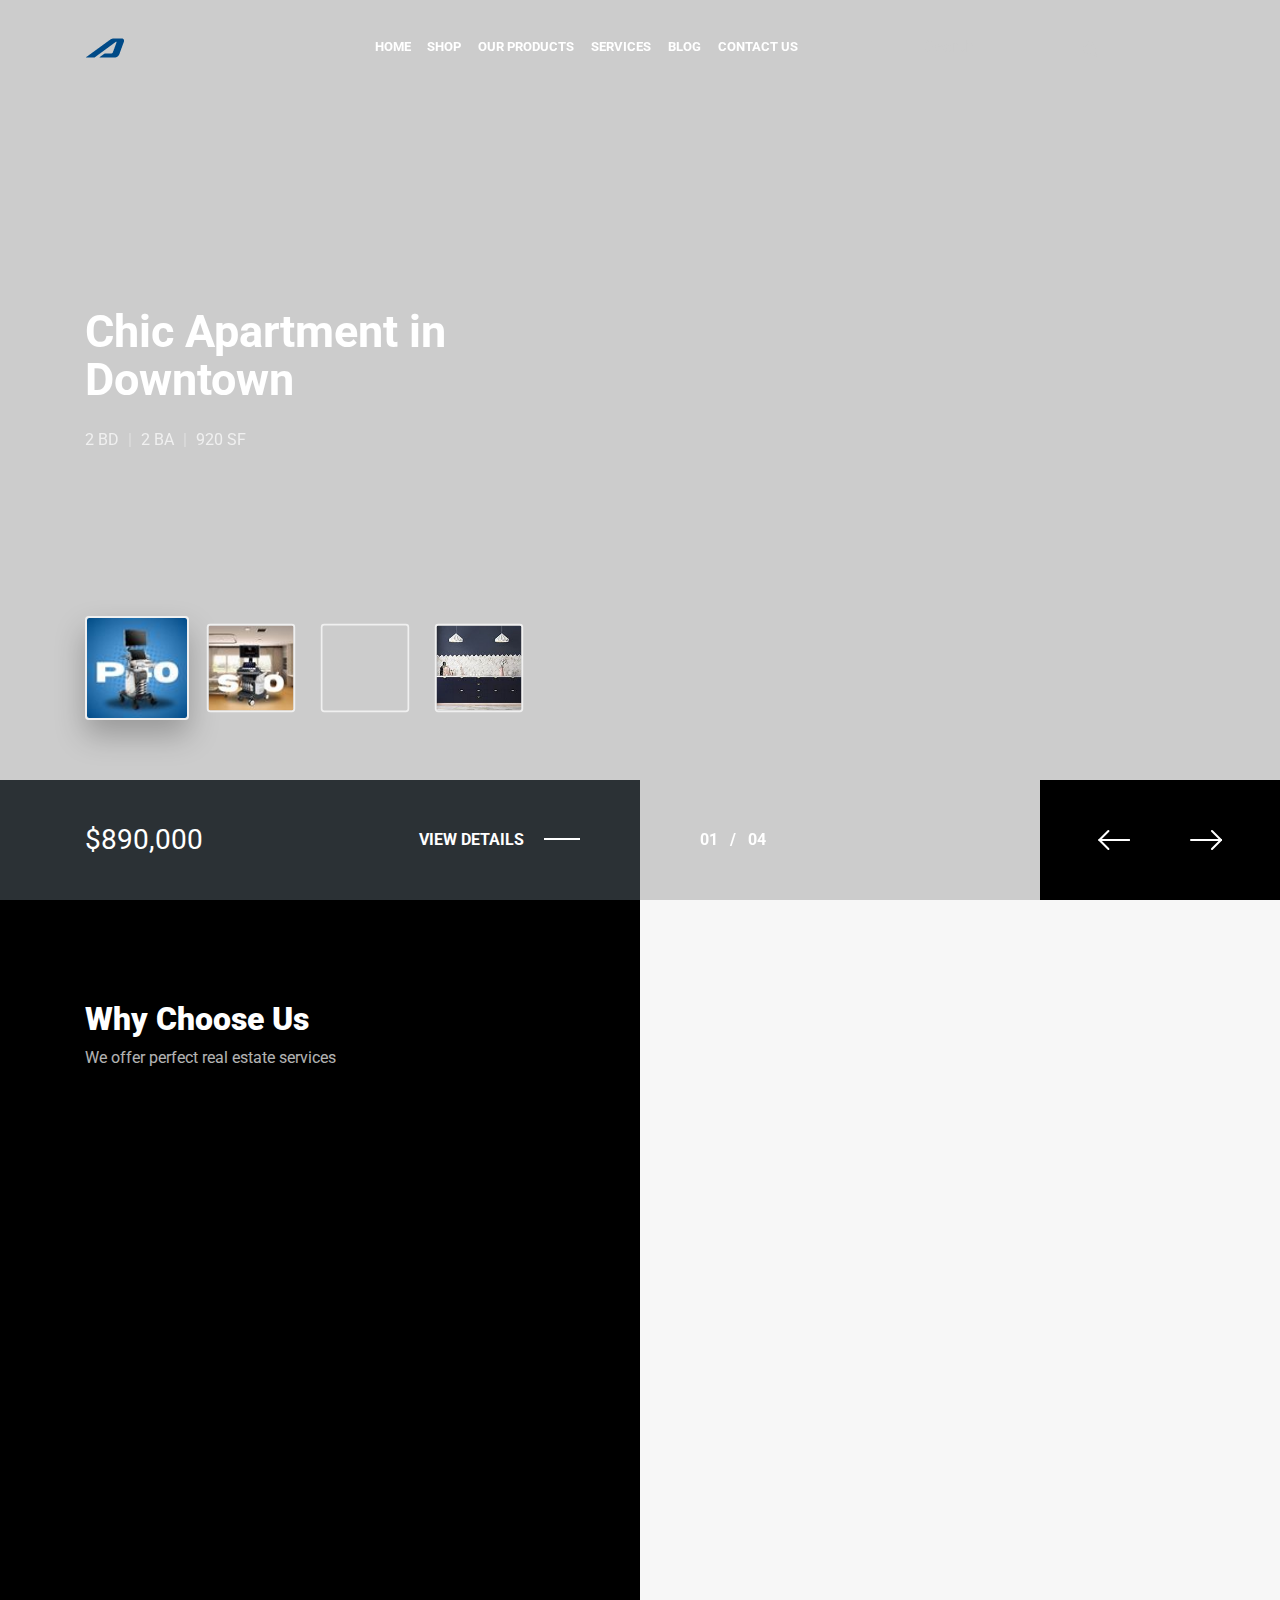
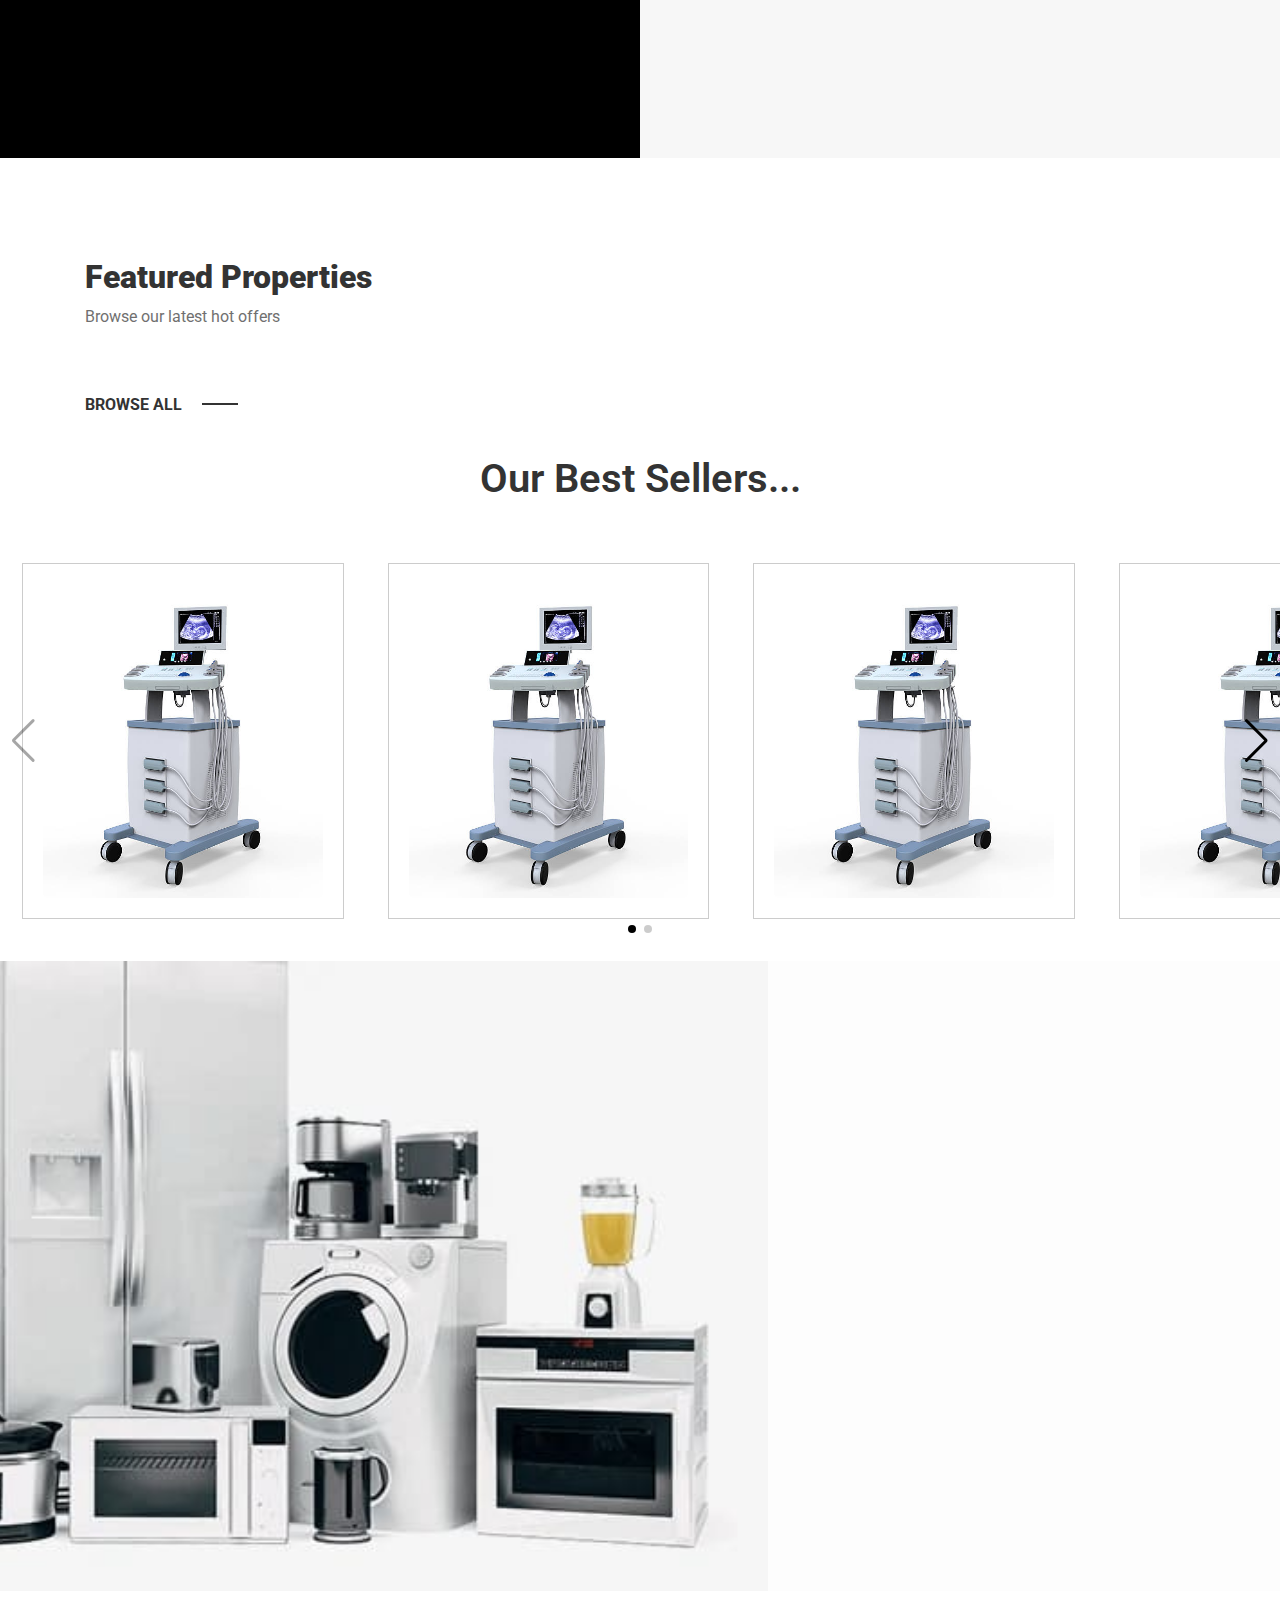
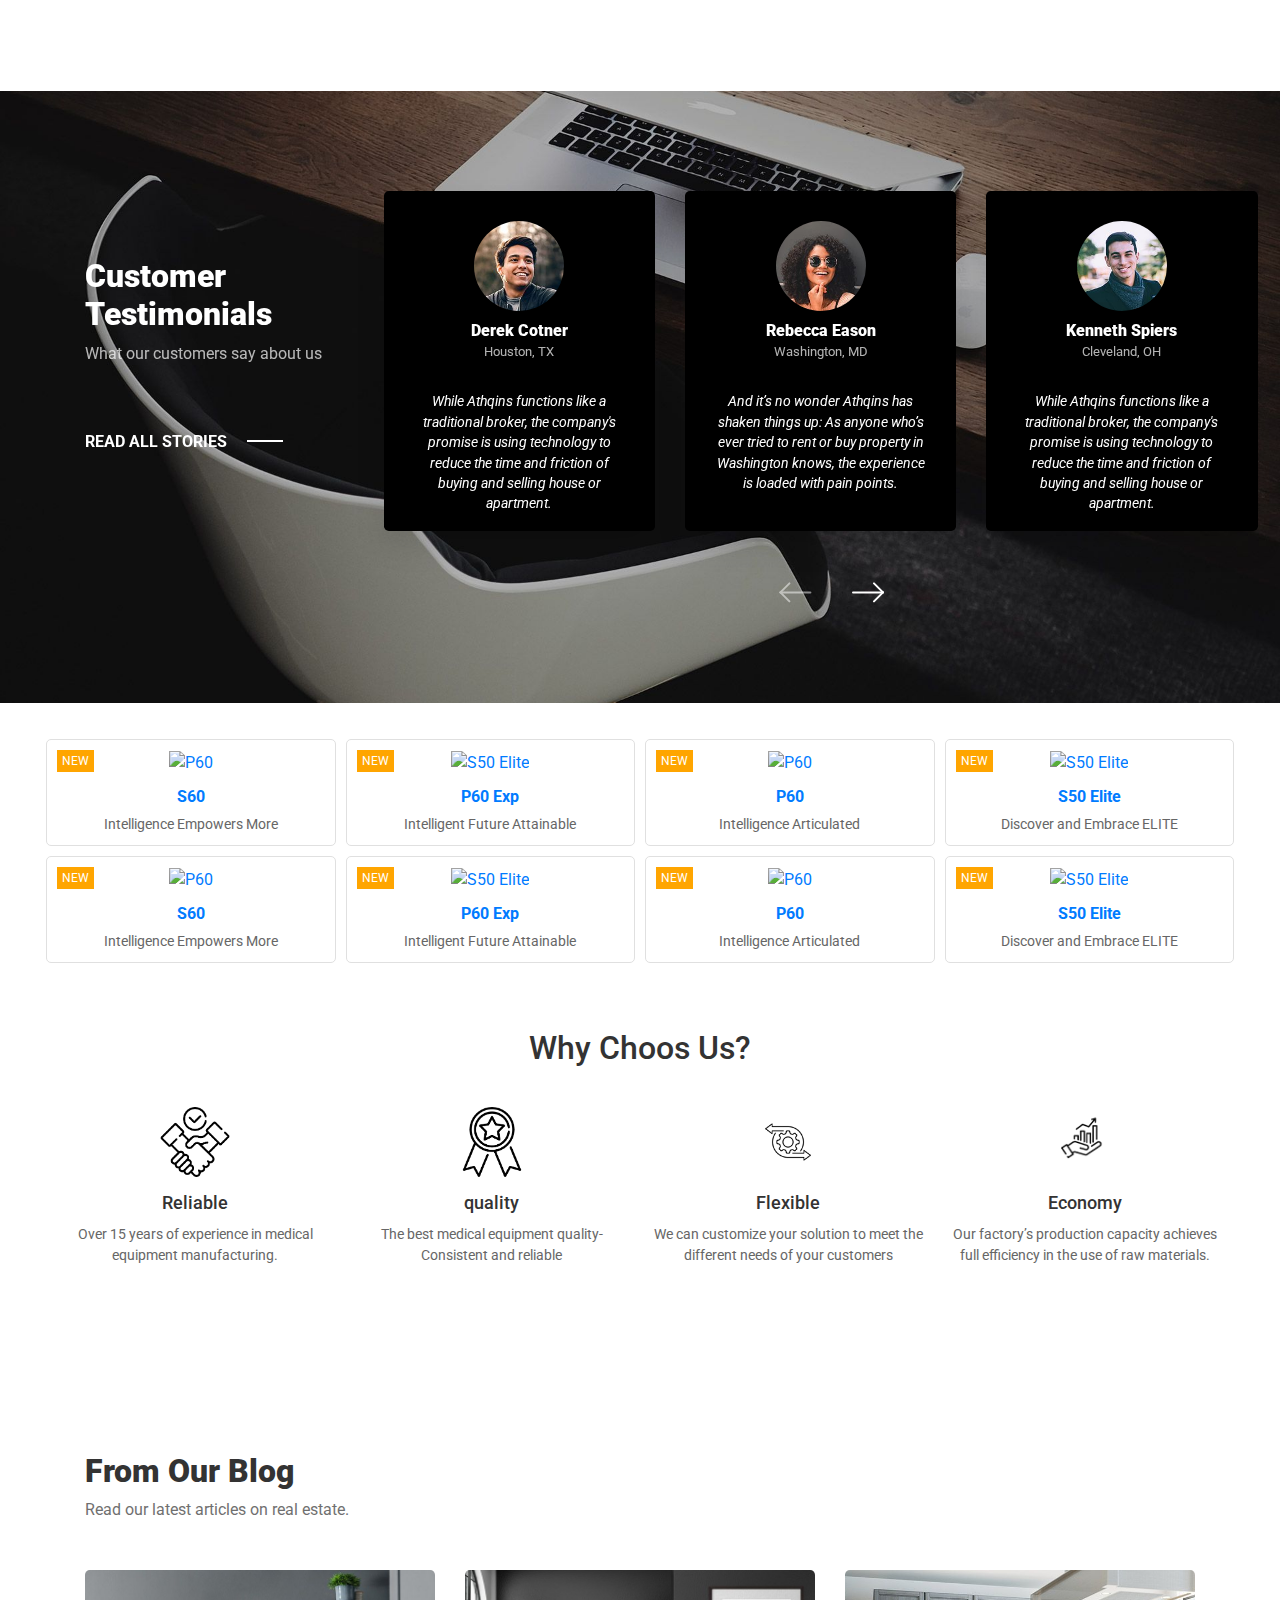
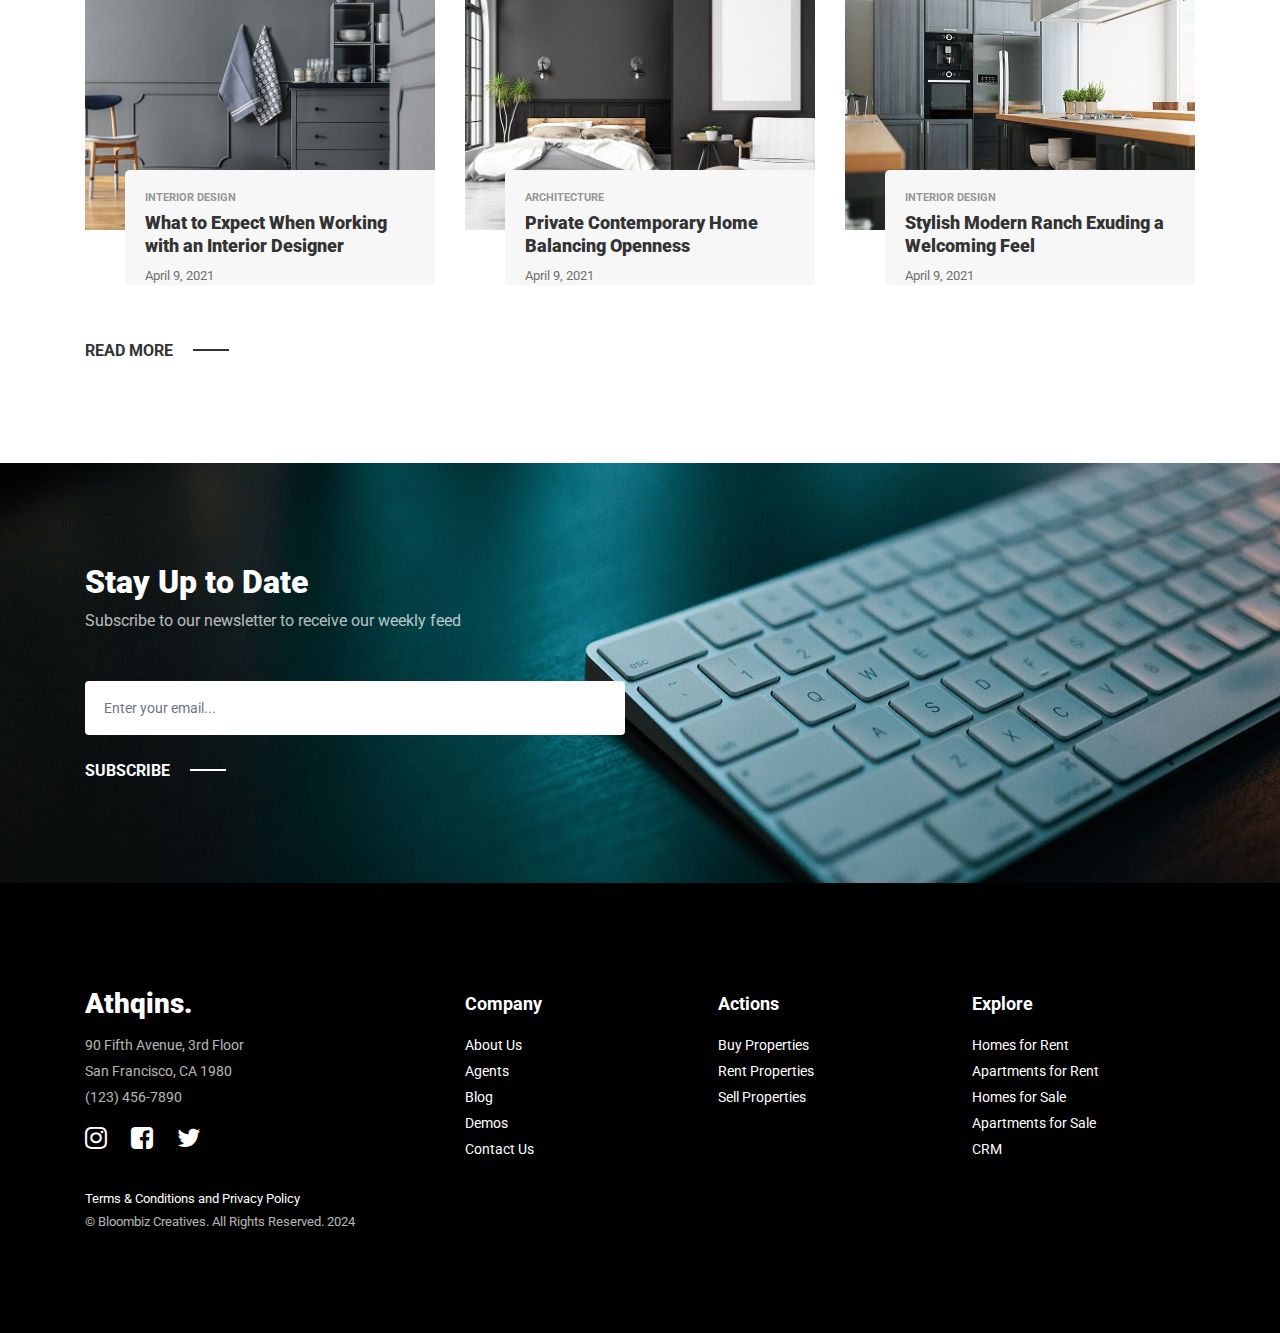
==== commit 8258ade0: "Update index.html" ====
--- a/index.html
+++ b/index.html
@@ -32,8 +32,7 @@
                             <a href="#">Home</a>
                         </li>
                         <li class="list-inline-item">
-                            <a href="#">Company</a>
-
+                            <a href="shop.html">Shop</a>
                         </li>
                         <li class="list-inline-item">
                             <a href="products.html">Our Products</a>
@@ -68,11 +67,11 @@
 
     <div class="pxp-content">
         <div class="pxp-hero vh-100">
-            <!-- <div id="pxp-hero-props-carousel-1" class="carousel slide pxp-hero-props-carousel-1" data-ride="carousel"
-                data-pause="false" data-interval="7000"> -->
             <div id="pxp-hero-props-carousel-1" class="carousel slide pxp-hero-props-carousel-1" data-ride="carousel"
                 data-pause="false" data-interval="7000">
-                <!-- <ol class="carousel-indicators container">
+<!--             <div id="pxp-hero-props-carousel-1" class="carousel slide pxp-hero-props-carousel-1" data-ride="carousel"
+                data-pause="false" data-interval="7000"> -->
+                <ol class="carousel-indicators container">
                     <li data-target="#pxp-hero-props-carousel-1" data-slide-to="0" class="pxp-cover active"
                         style="background-image: url(images/P40_img.jpg);"></li>
                     <li data-target="#pxp-hero-props-carousel-1" data-slide-to="1" class="pxp-cover"
@@ -201,7 +200,7 @@
                     <div class="pxp-carousel-ticker-divider">&nbsp;&nbsp;/&nbsp;&nbsp;</div>
                     <div class="pxp-carousel-ticker-total"></div>
                 </div>
-            </div> -->
+            </div>
             </div>
             </div>
             
@@ -849,4 +848,4 @@
 </body>
 
 
-</html>+</html>
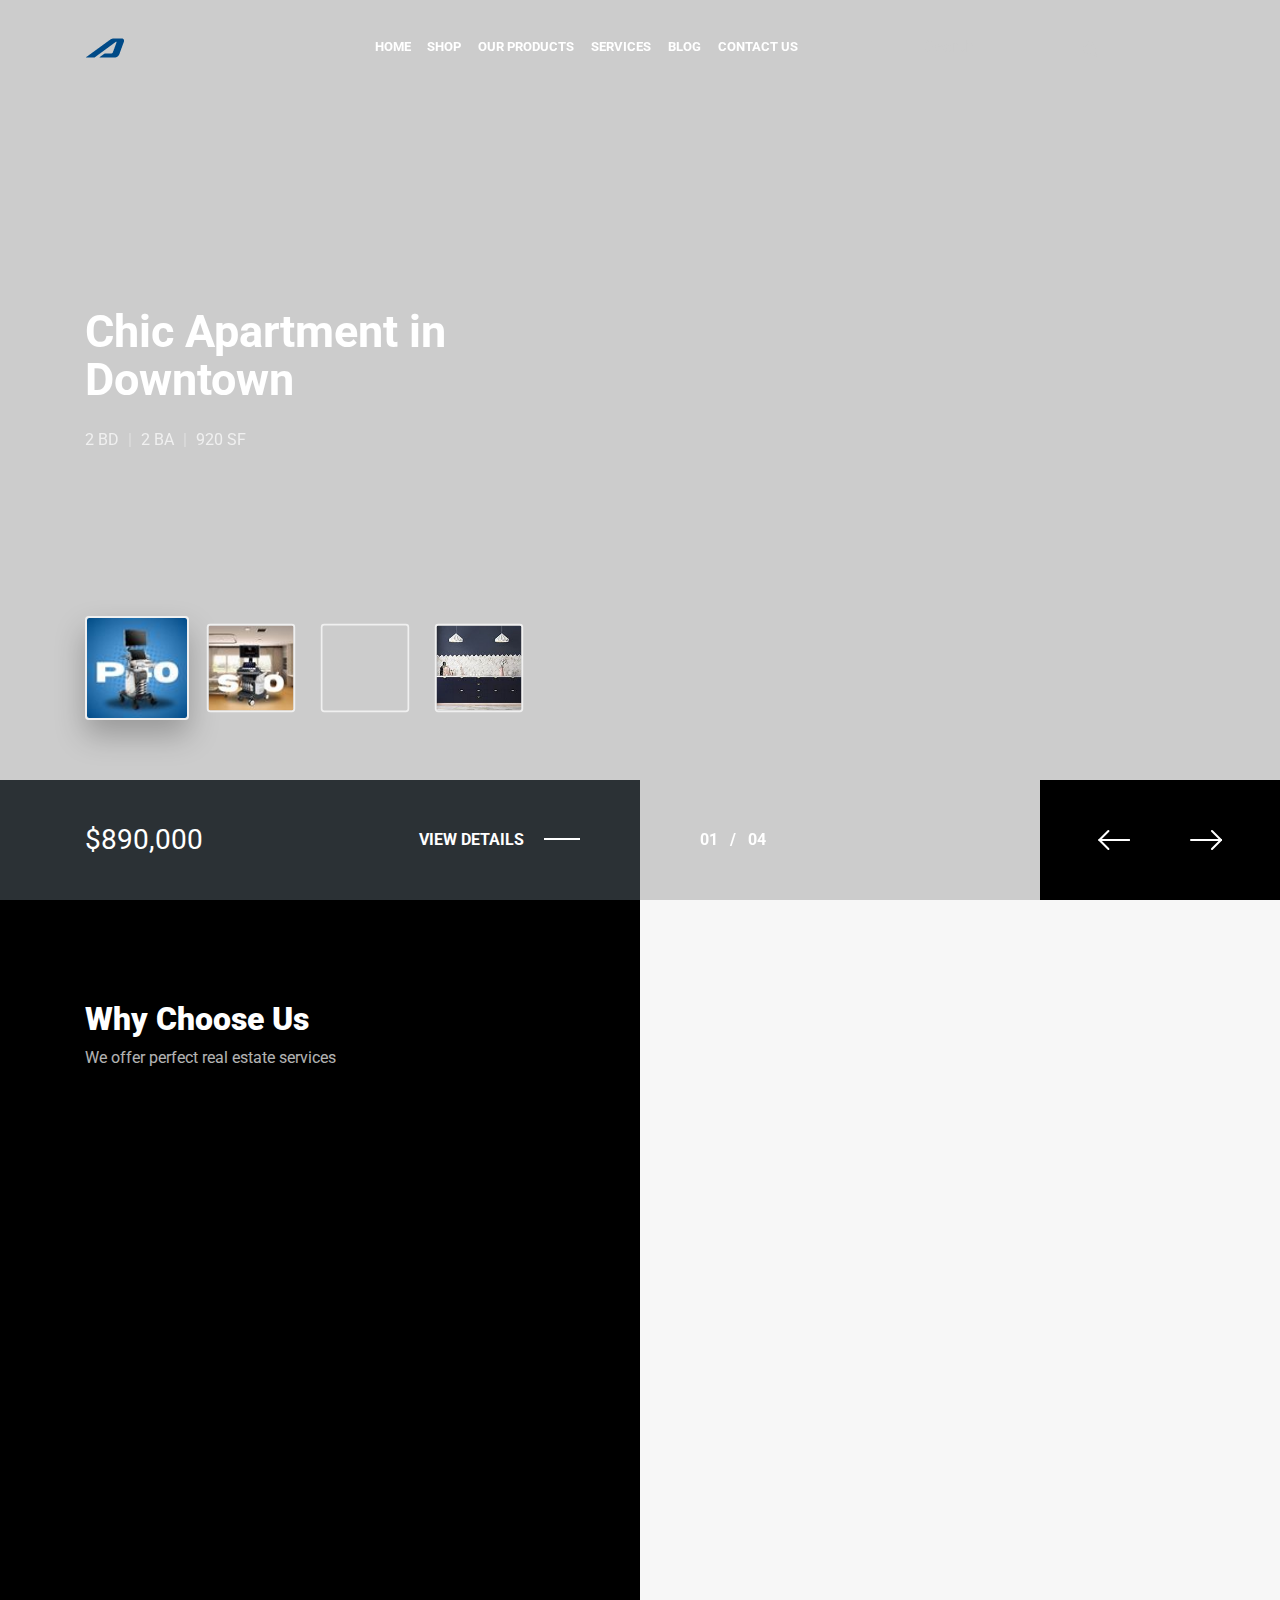
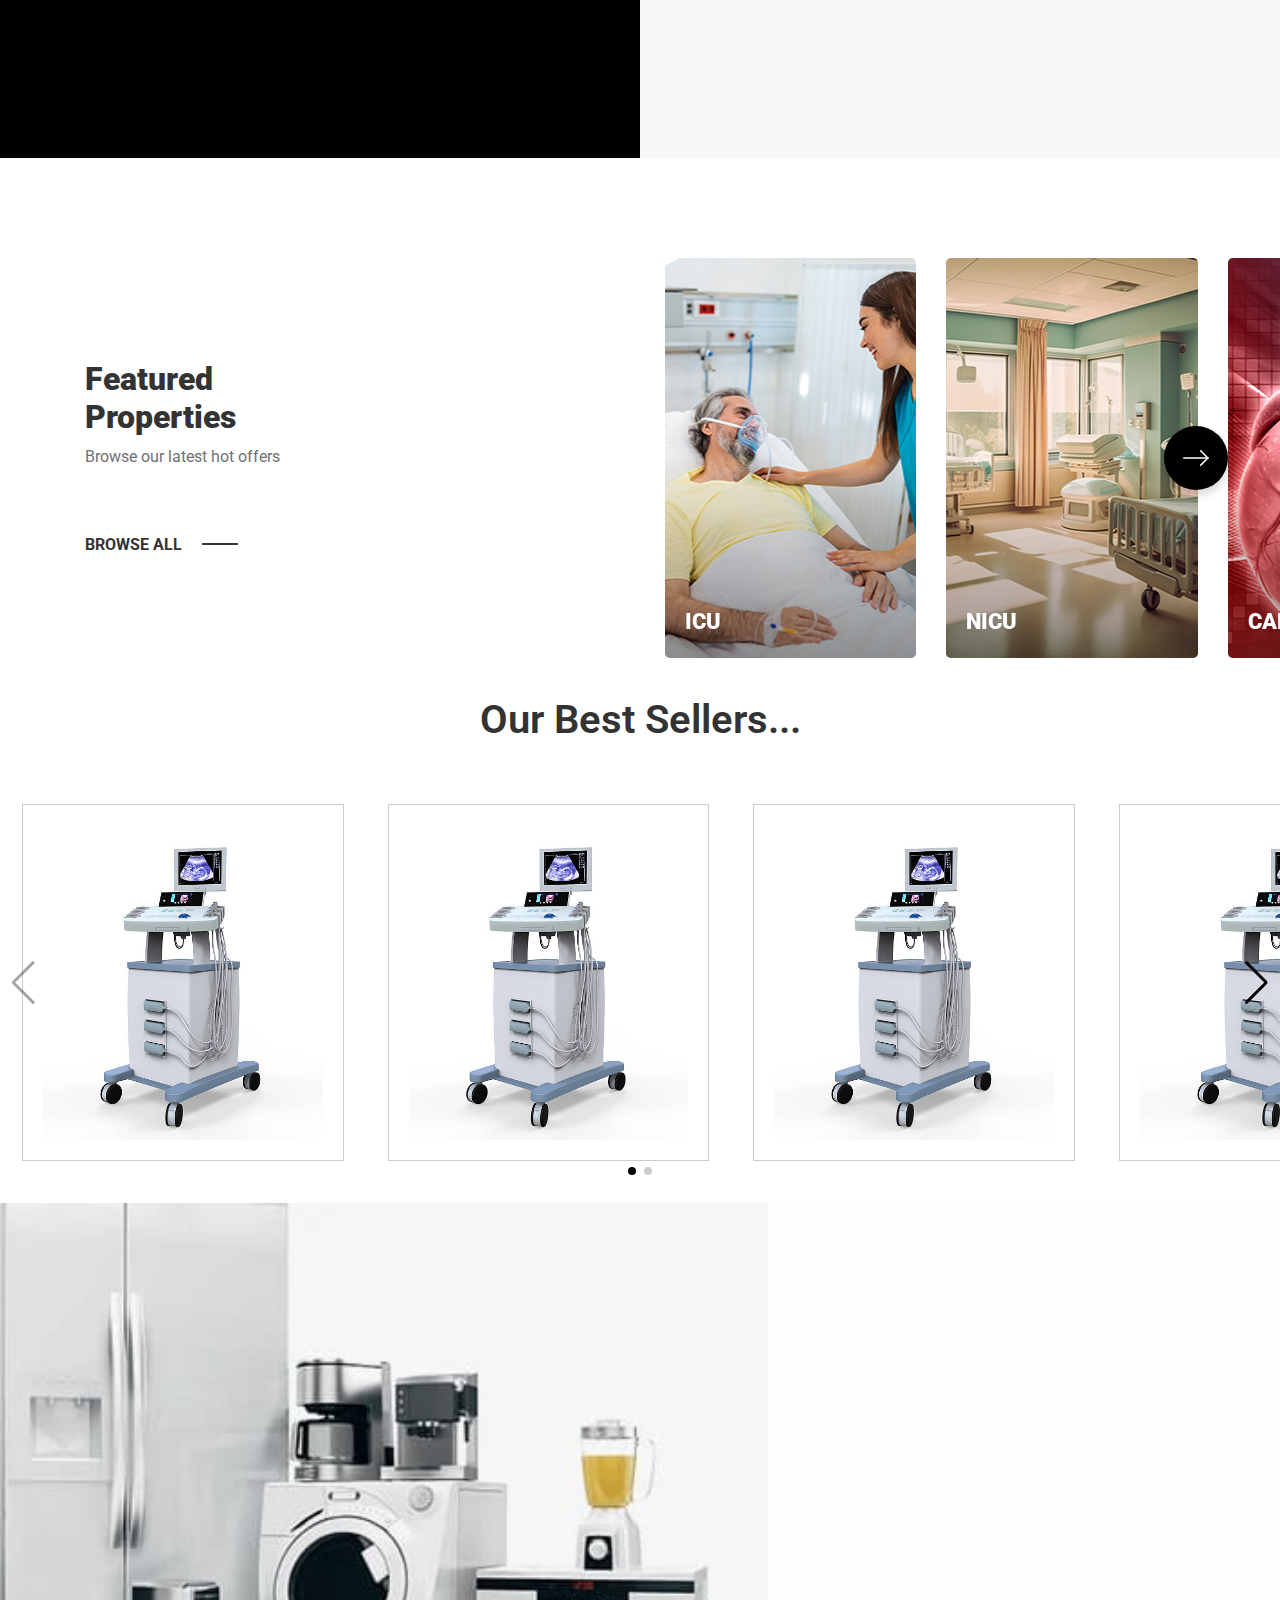
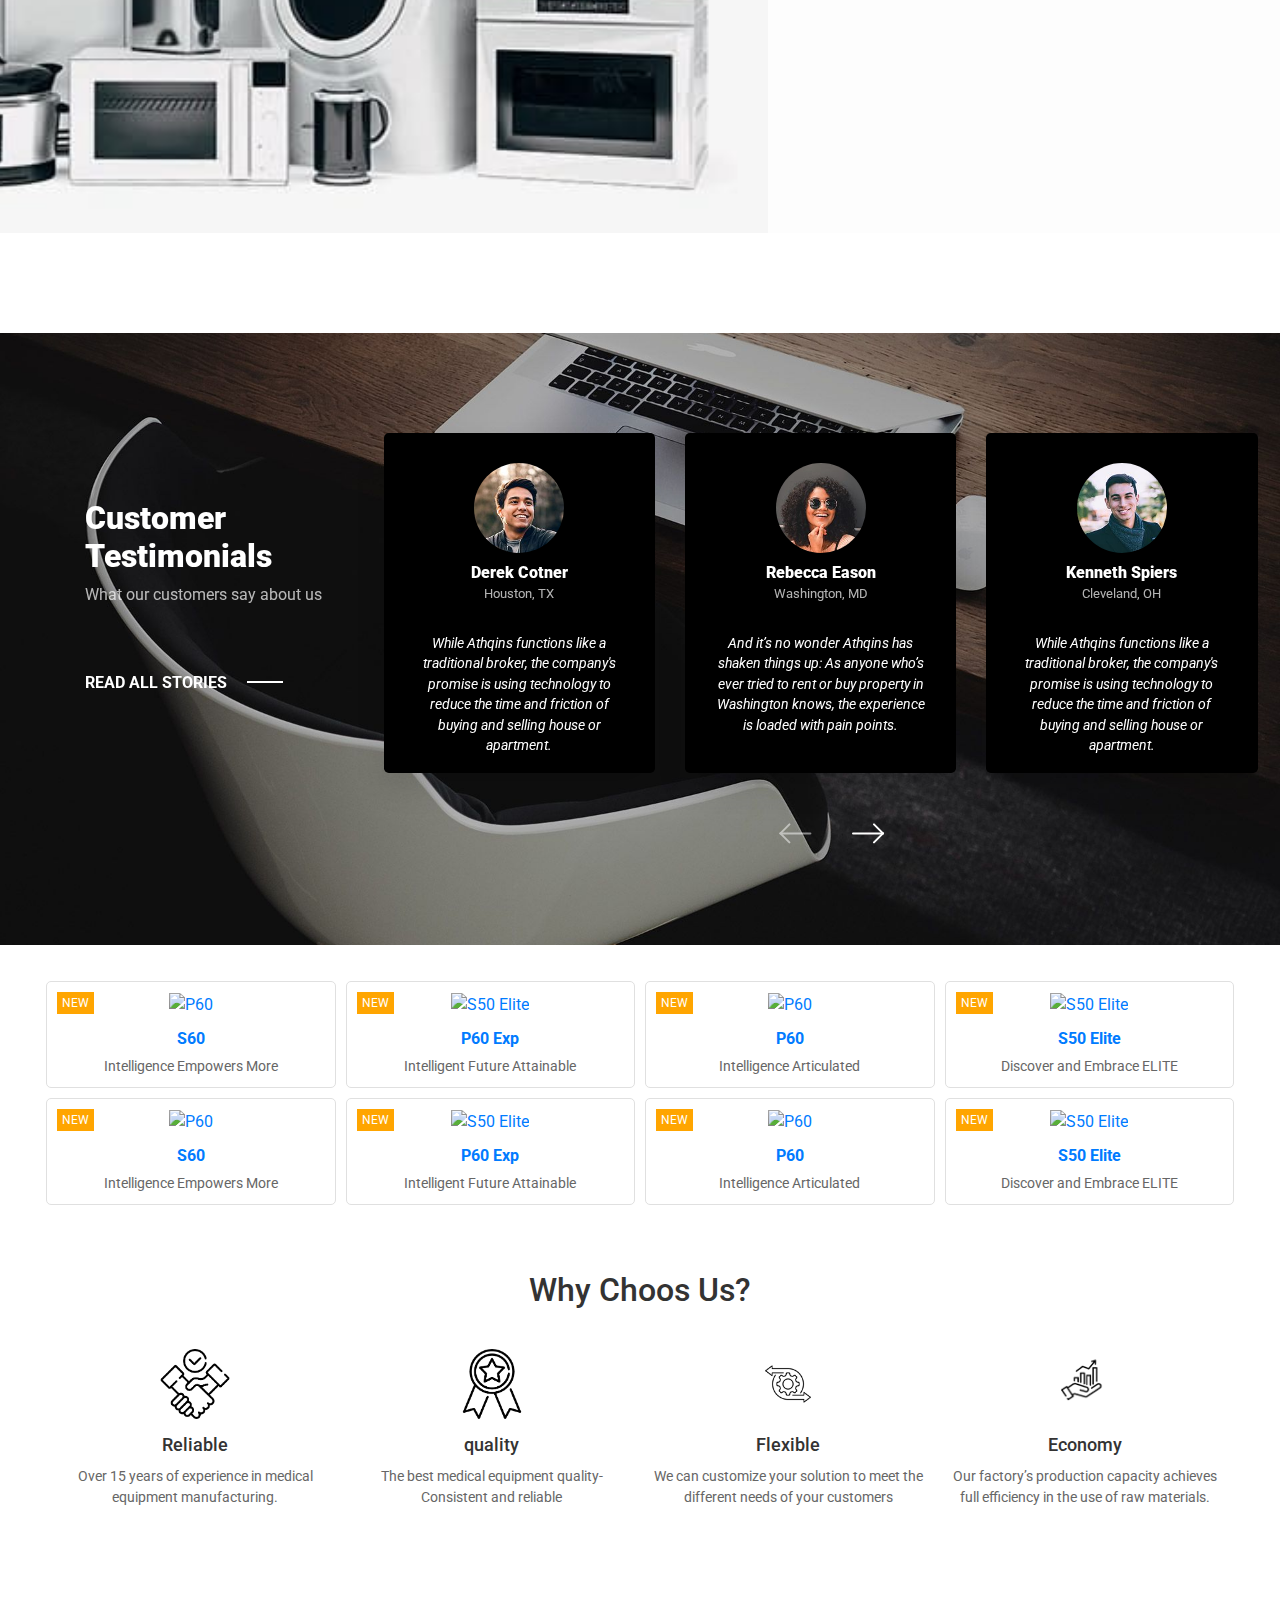
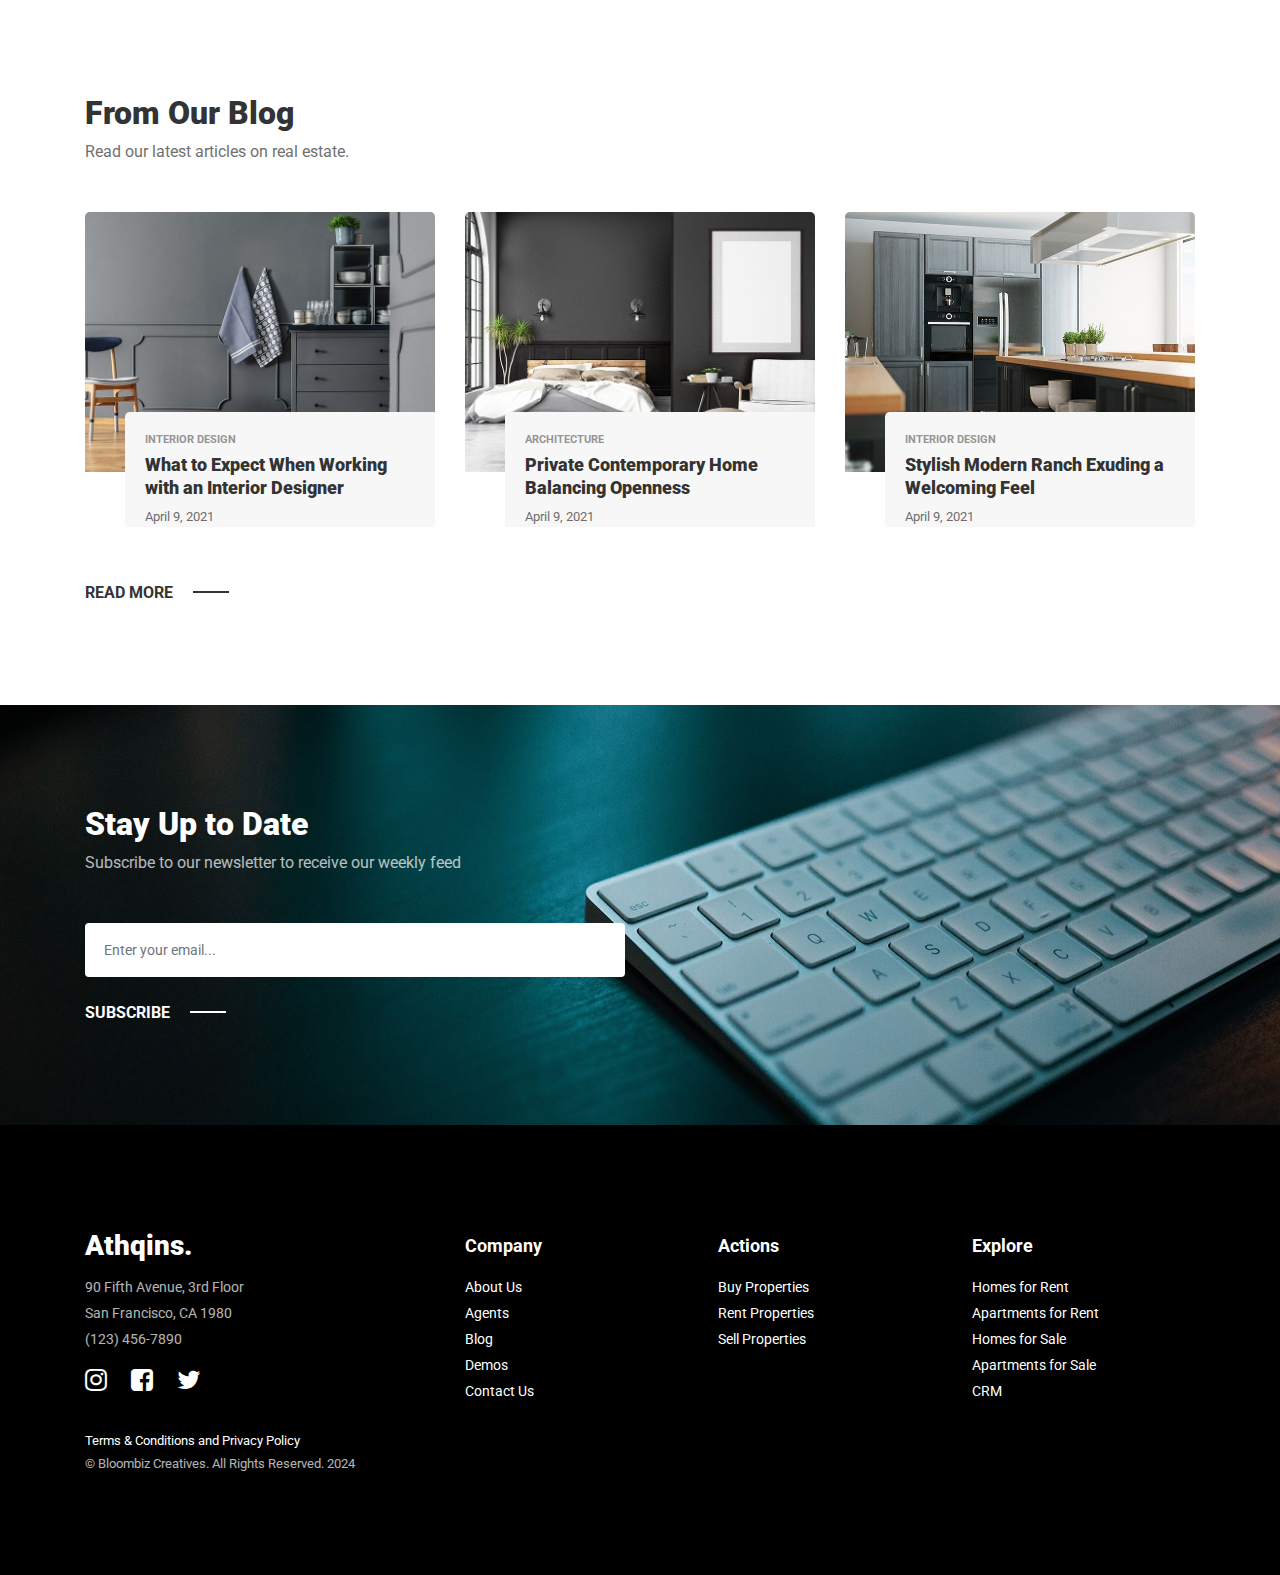
==== commit 26f4b091: "Update index.html" ====
--- a/index.html
+++ b/index.html
@@ -271,7 +271,7 @@
                         <div id="categoryCarousel" class="owl-carousel "></div>
 
 
-                        <!-- <div>
+                        <div>
                         <a href="single-property.html" class="pxp-prop-card-1 rounded-lg">
                             <div class="pxp-prop-card-1-fig pxp-cover"
                                 style="background-image: url(images/category/ICU.jpg);"></div>
@@ -341,7 +341,7 @@
                             </div>
                             <div class="pxp-prop-card-1-details-cta text-uppercase">View Details</div>
                         </a>
-                    </div> -->
+                    </div>
 
                         <!-- <div>
                         <a href="single-property.html" class="pxp-prop-card-1 rounded-lg">
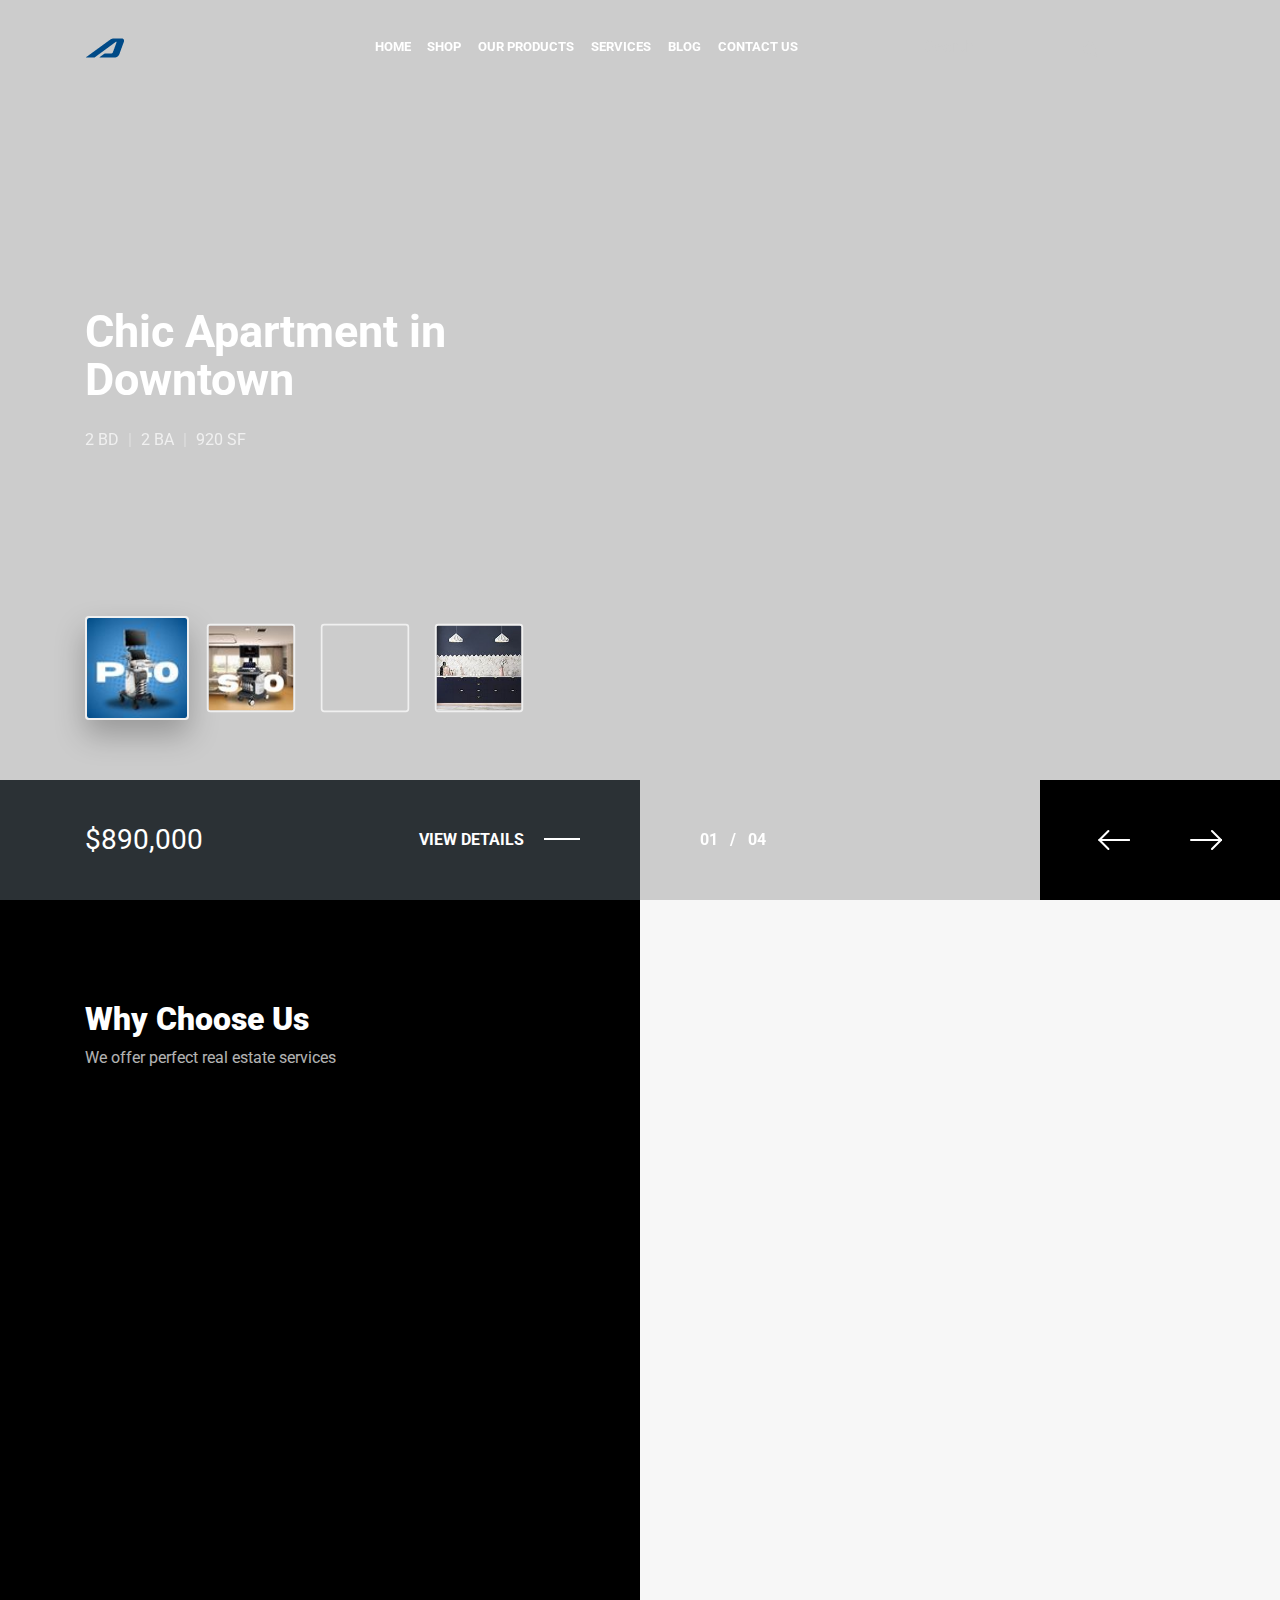
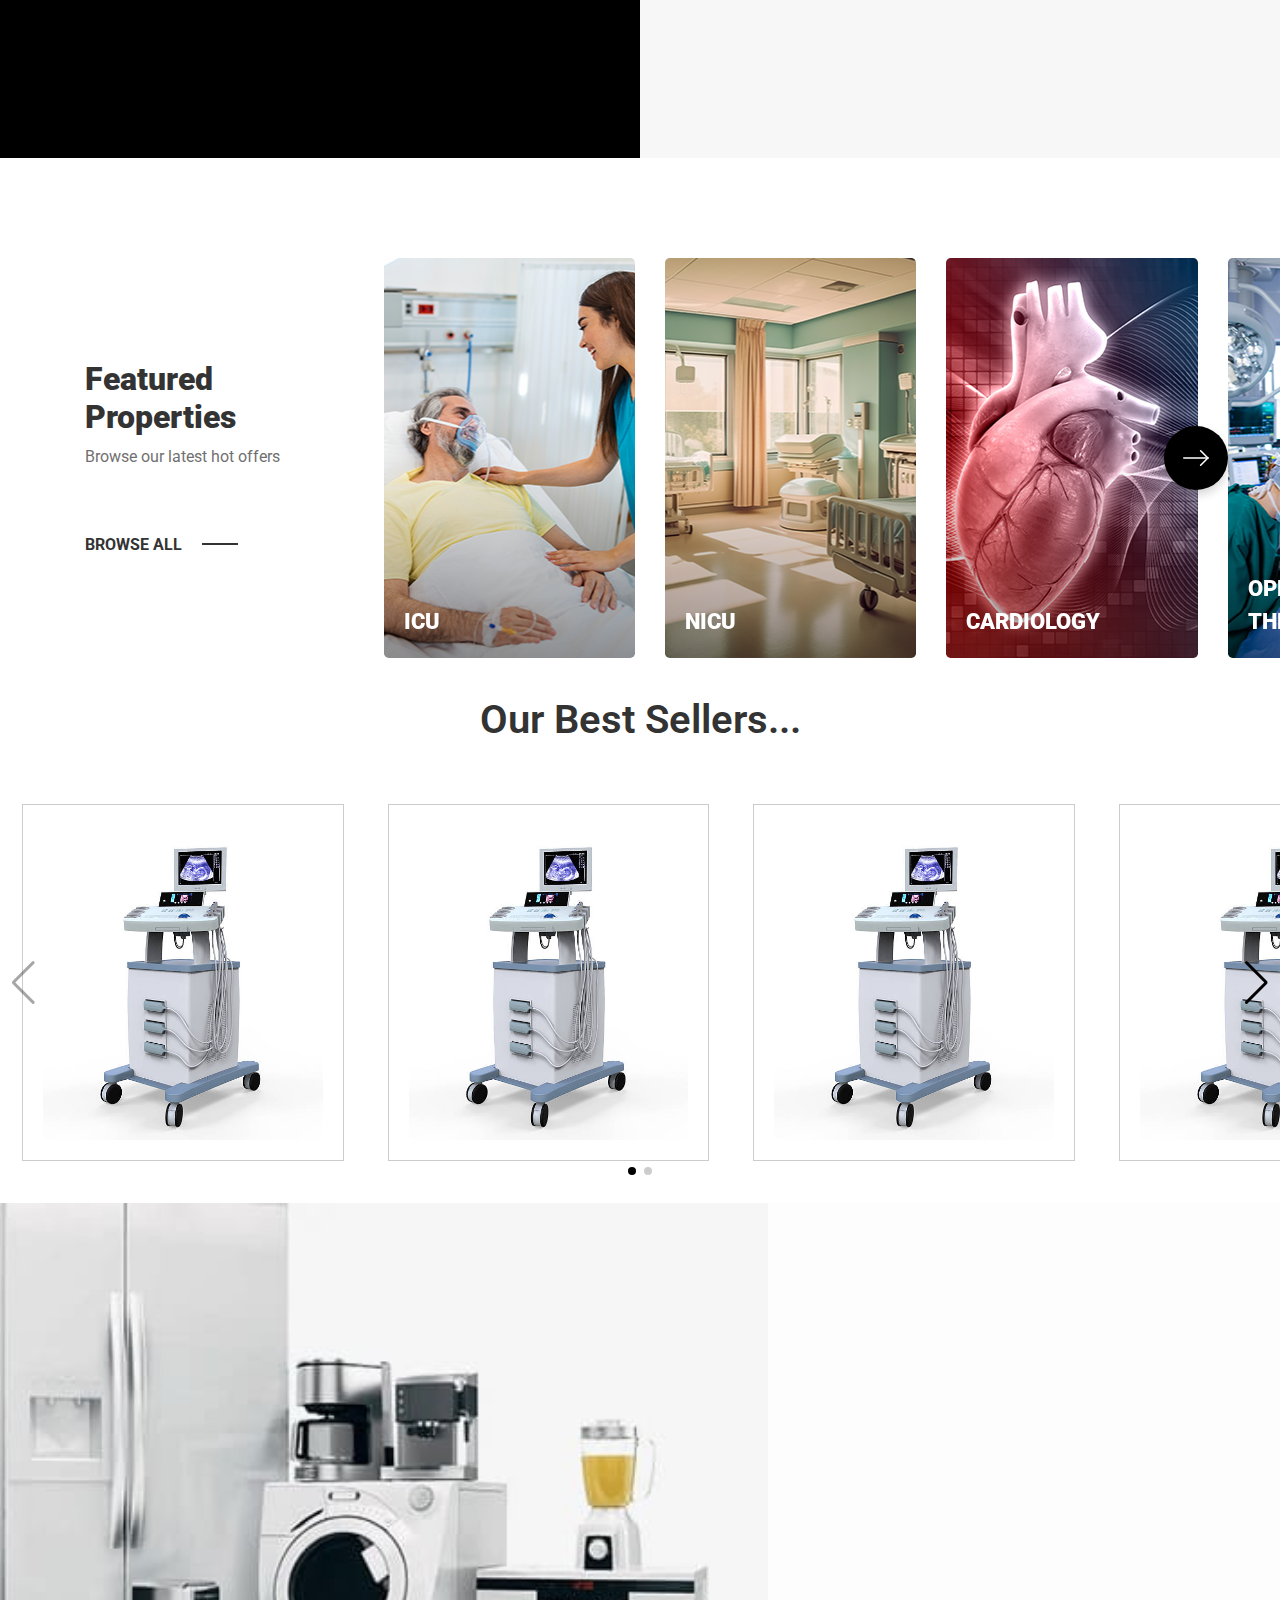
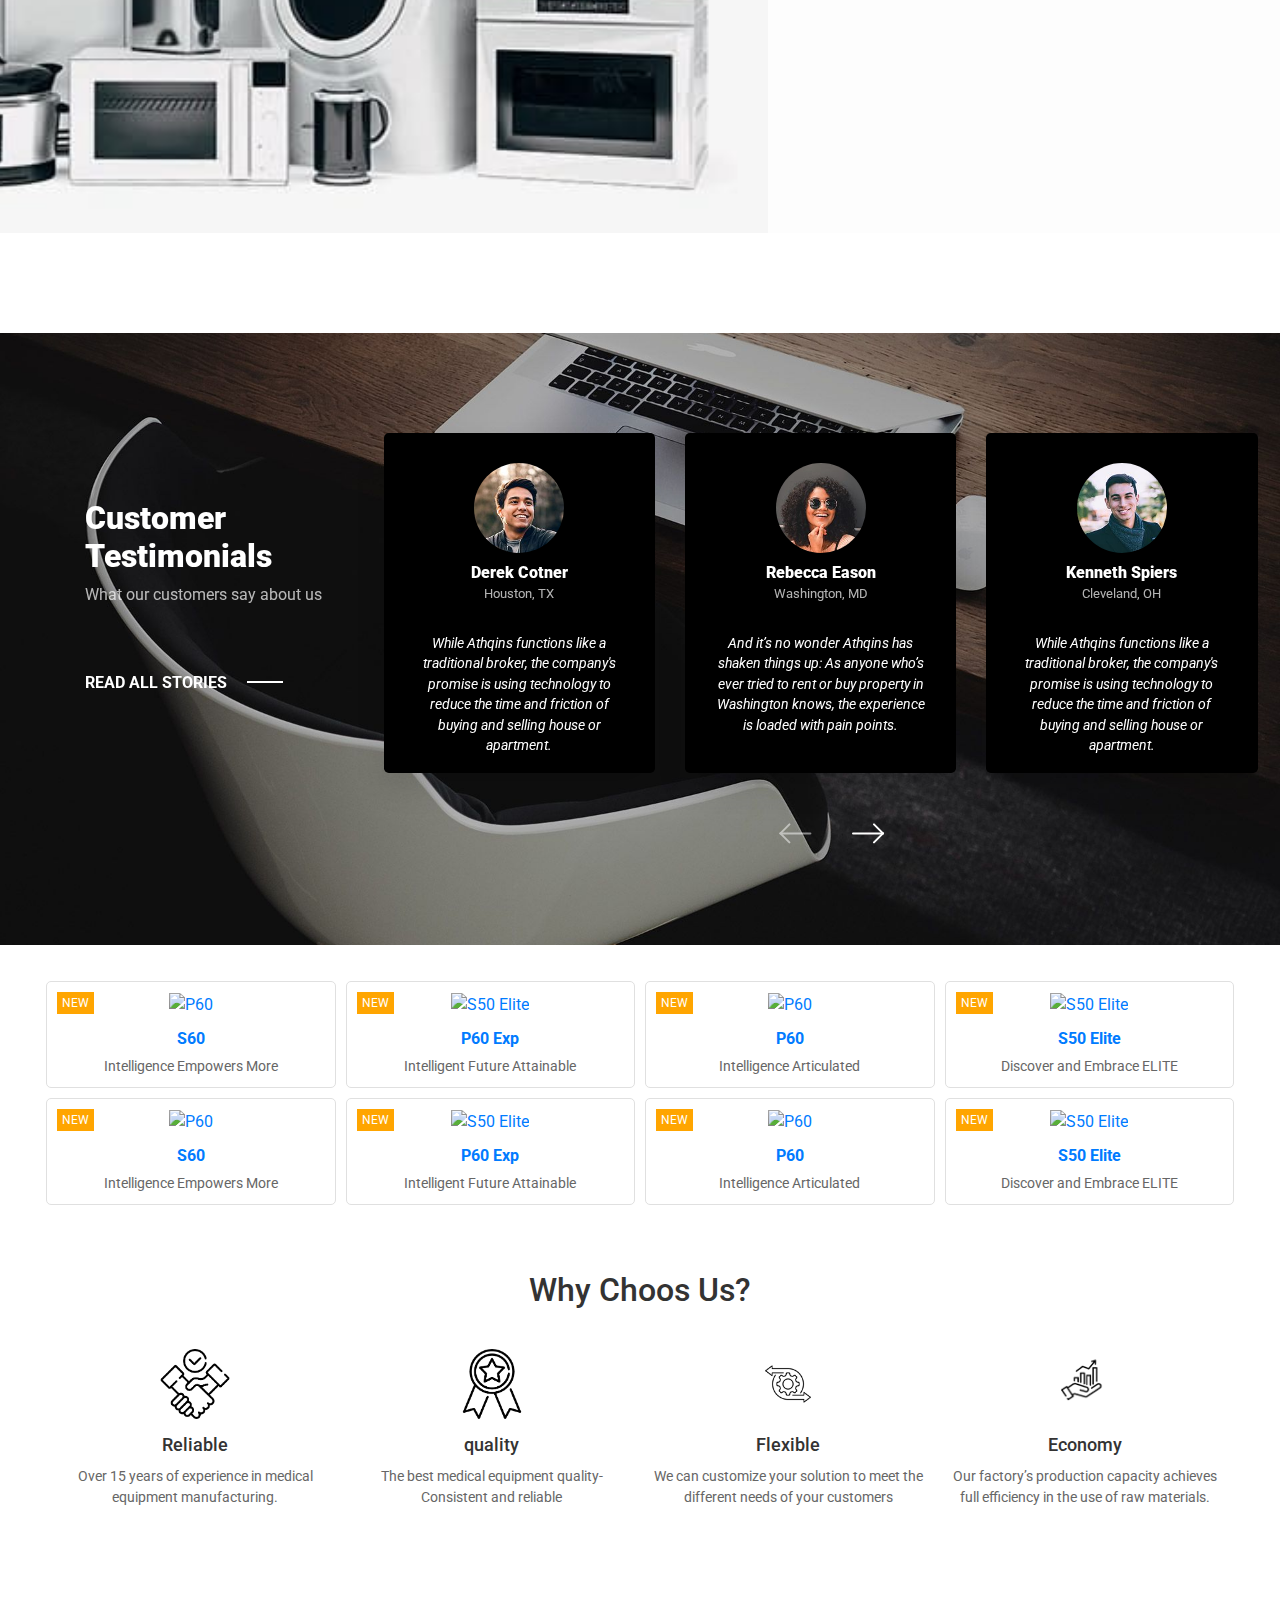
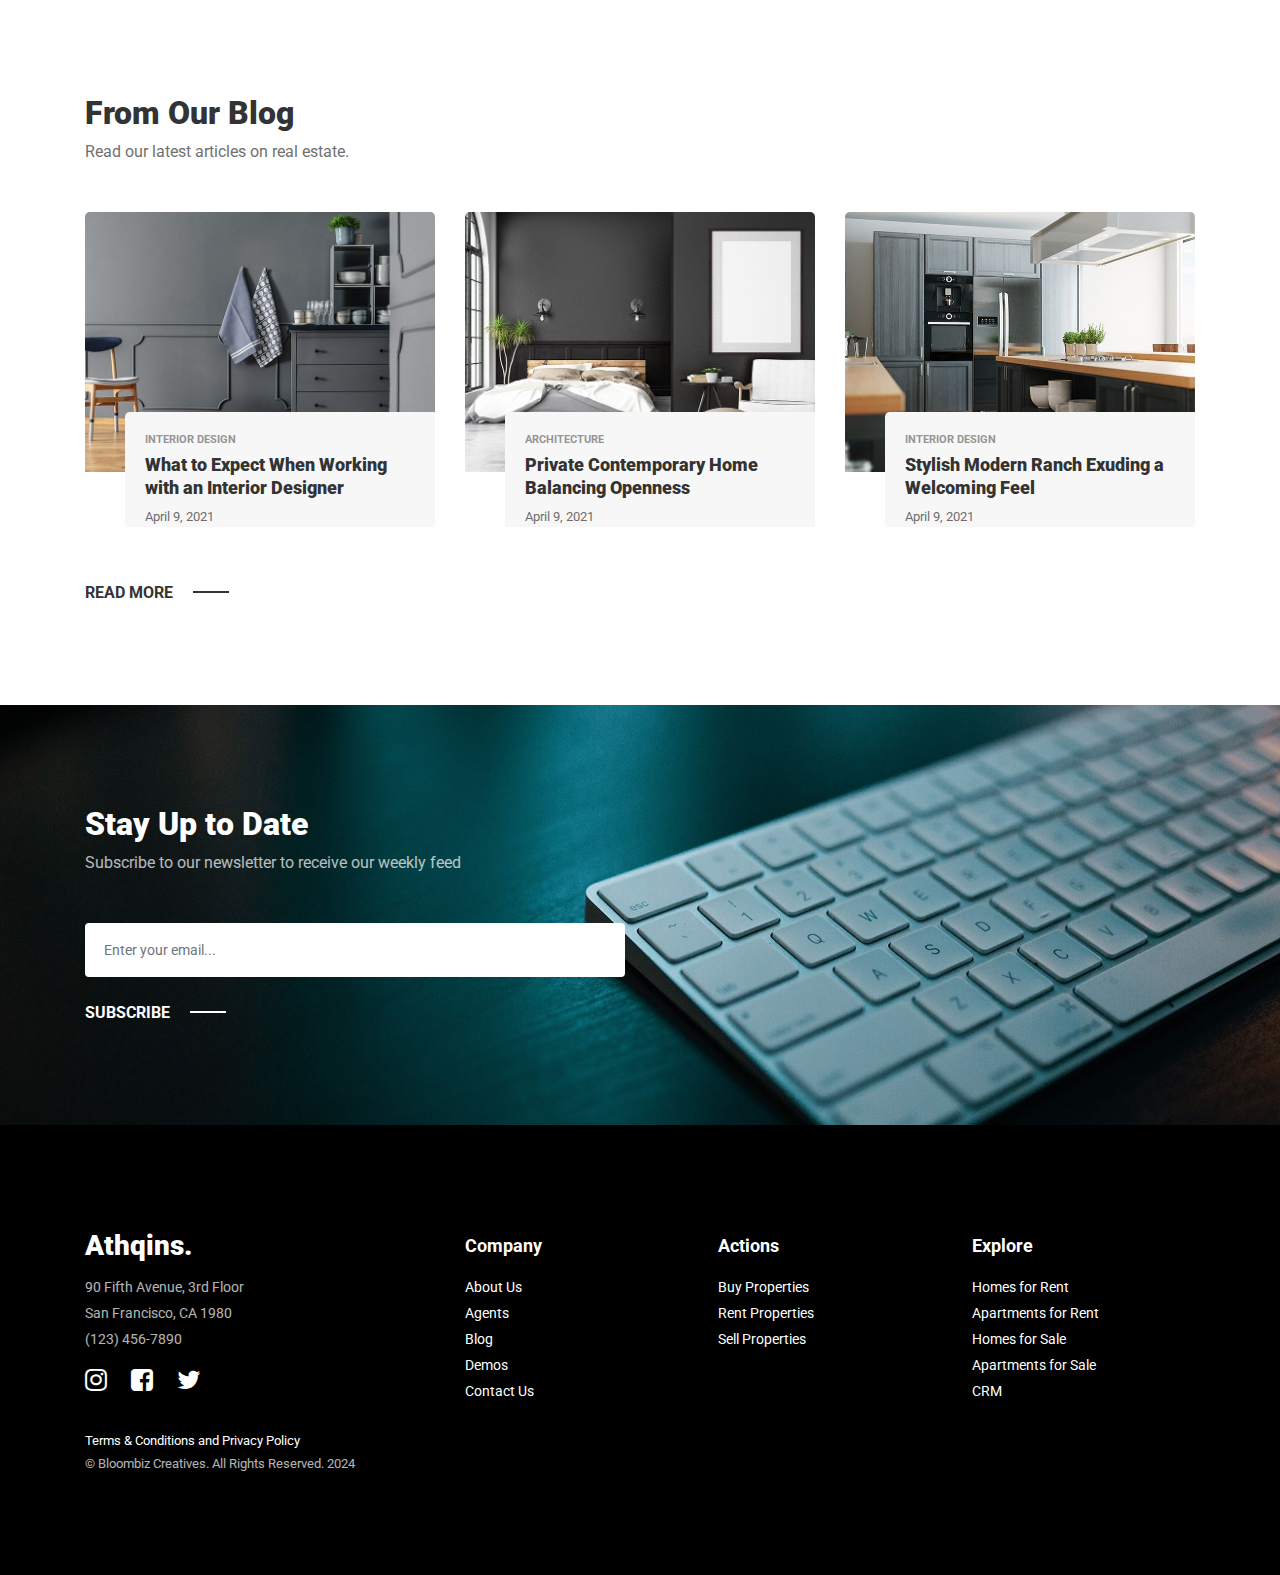
==== commit b8d3fbeb: "Update index.html" ====
--- a/index.html
+++ b/index.html
@@ -268,7 +268,7 @@
                 </div>
                 <div class="pxp-props-carousel-right-container mt-4 mt-md-5 mt-lg-0">
                     <div class="owl-carousel pxp-props-carousel-right-stage-1">
-                        <div id="categoryCarousel" class="owl-carousel "></div>
+                        
 
 
                         <div>
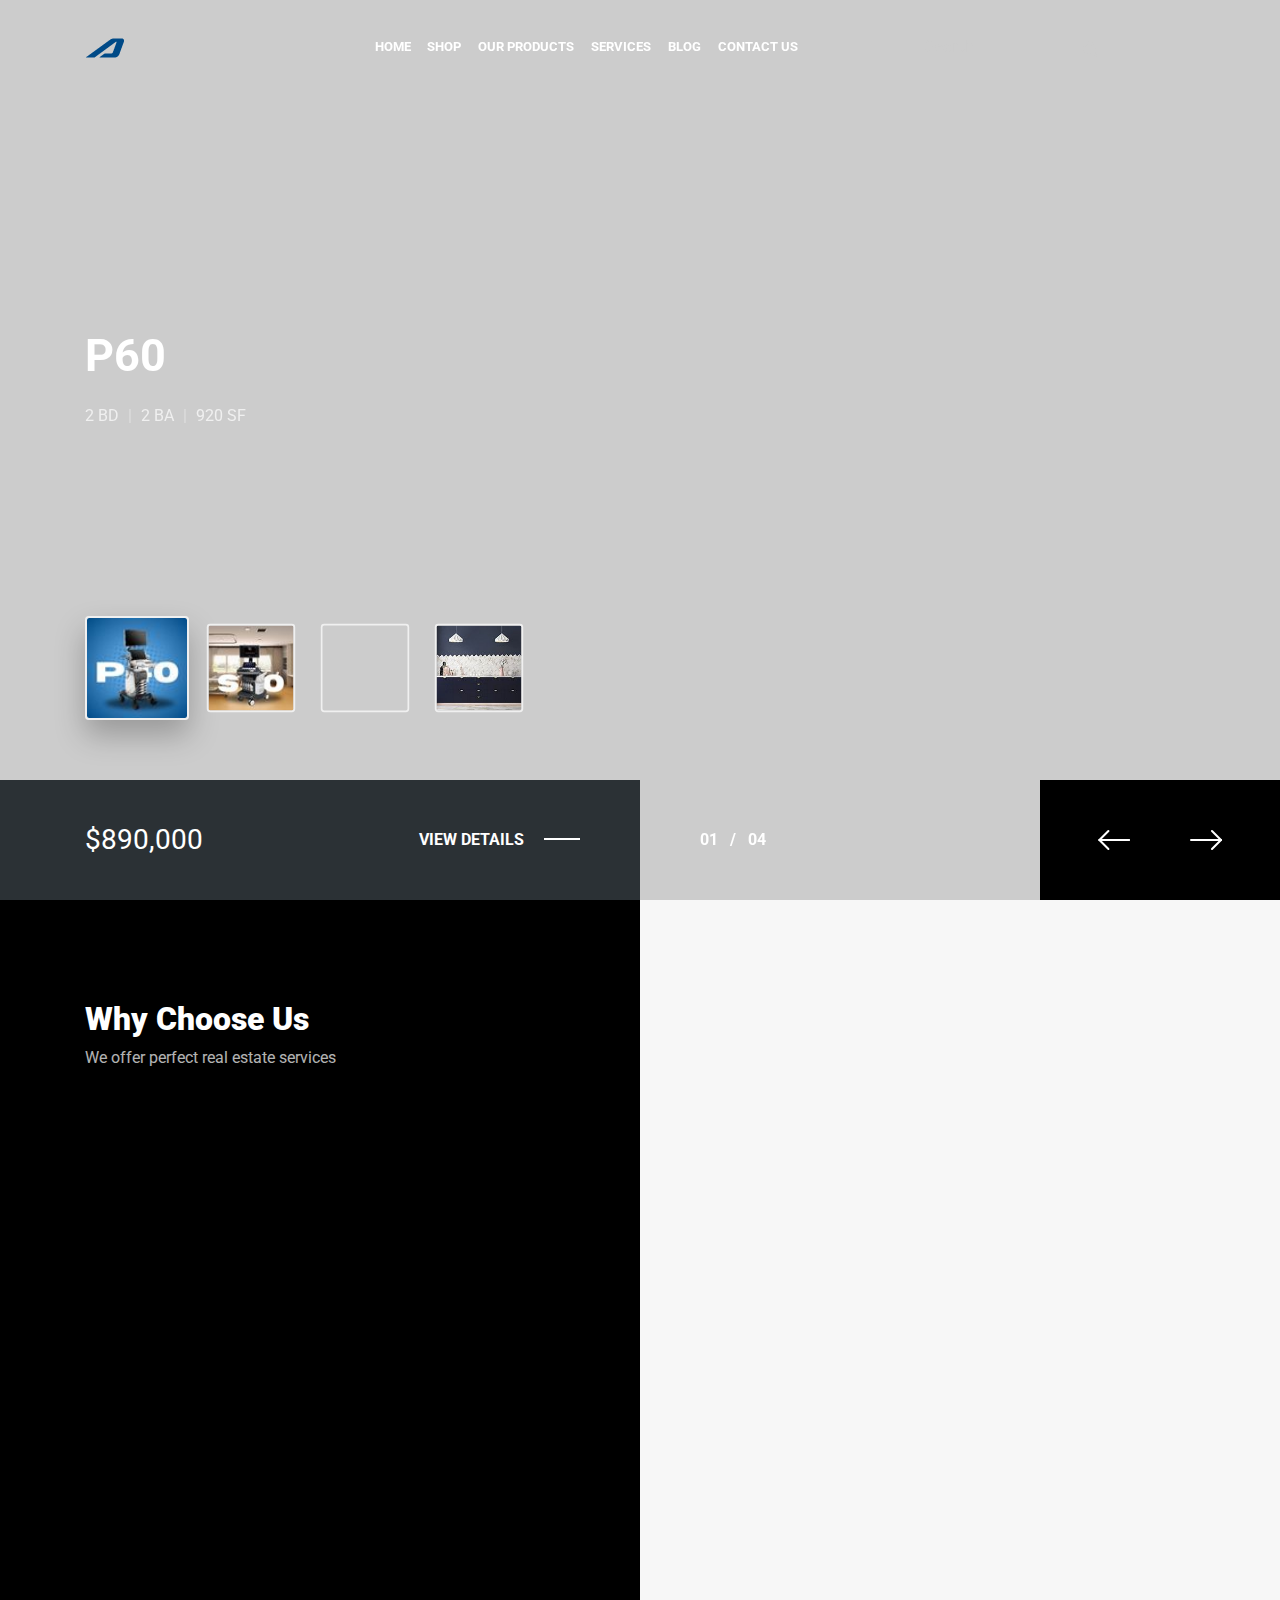
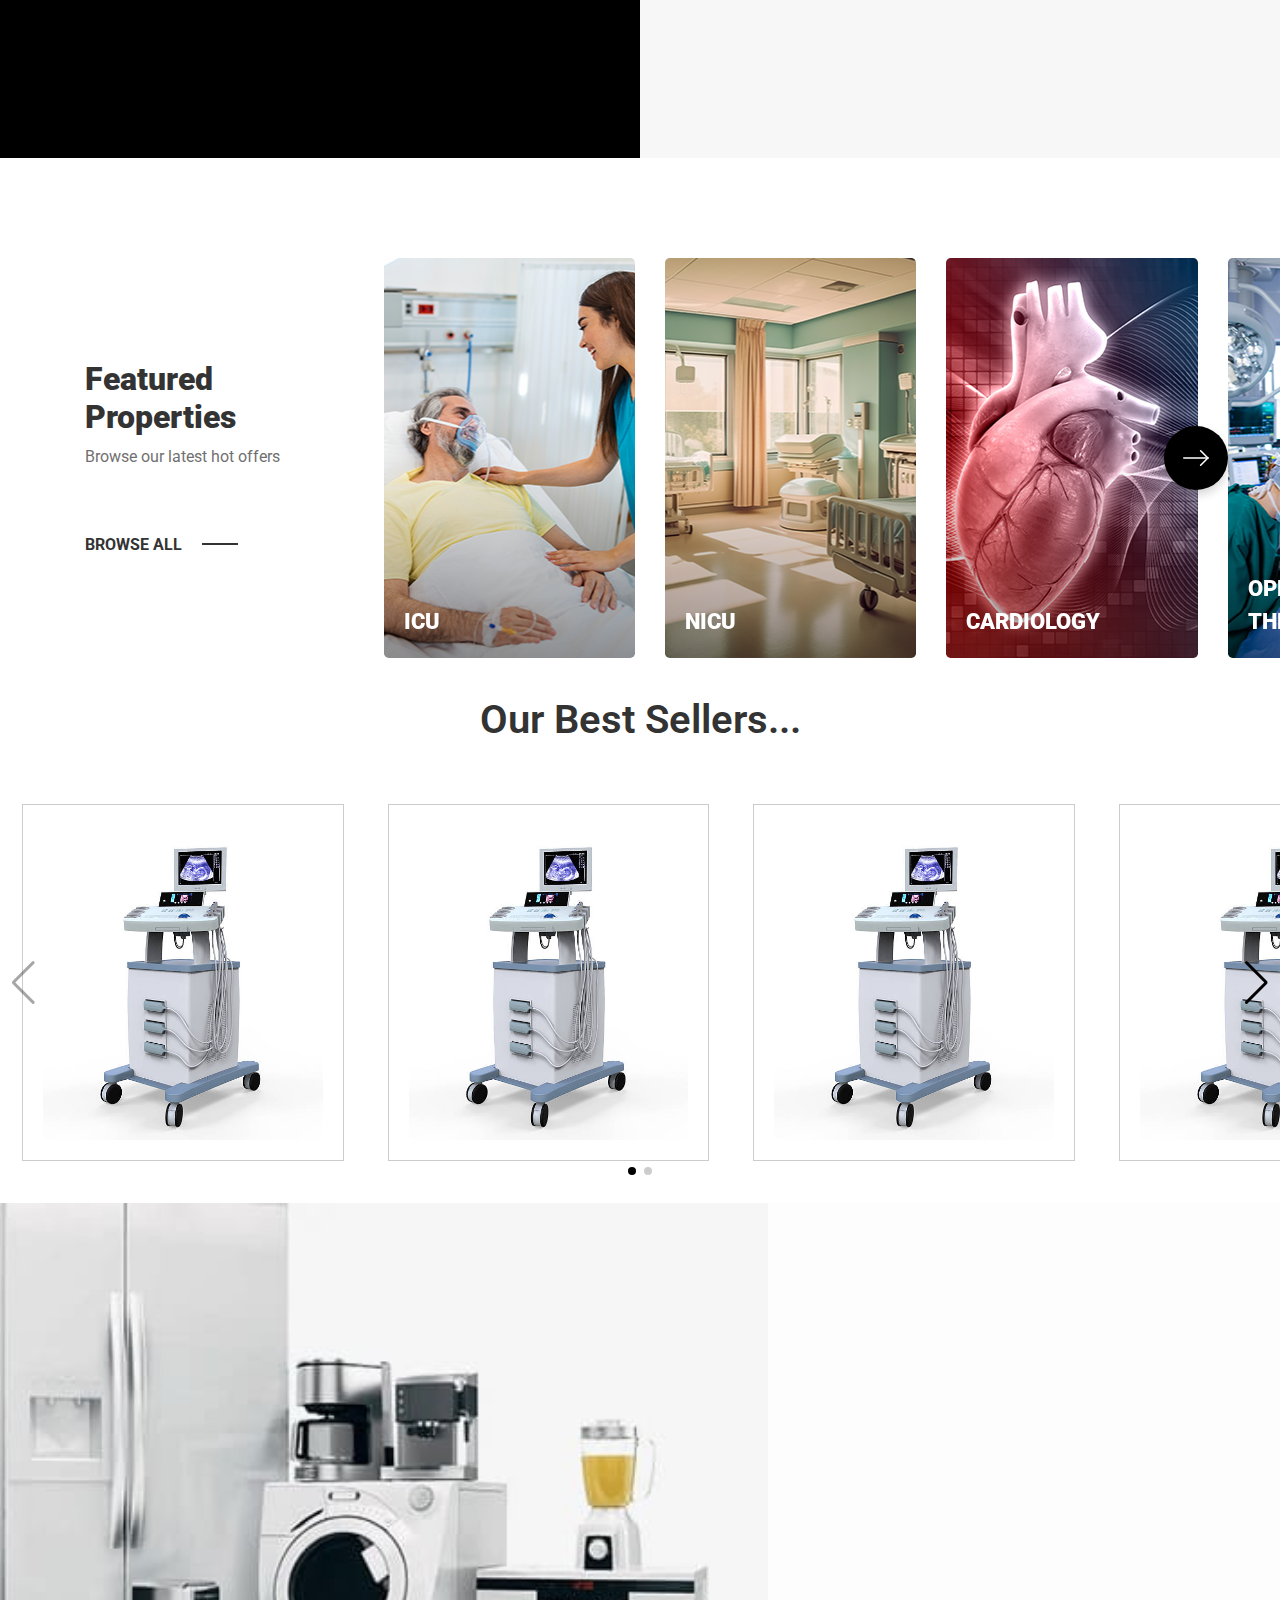
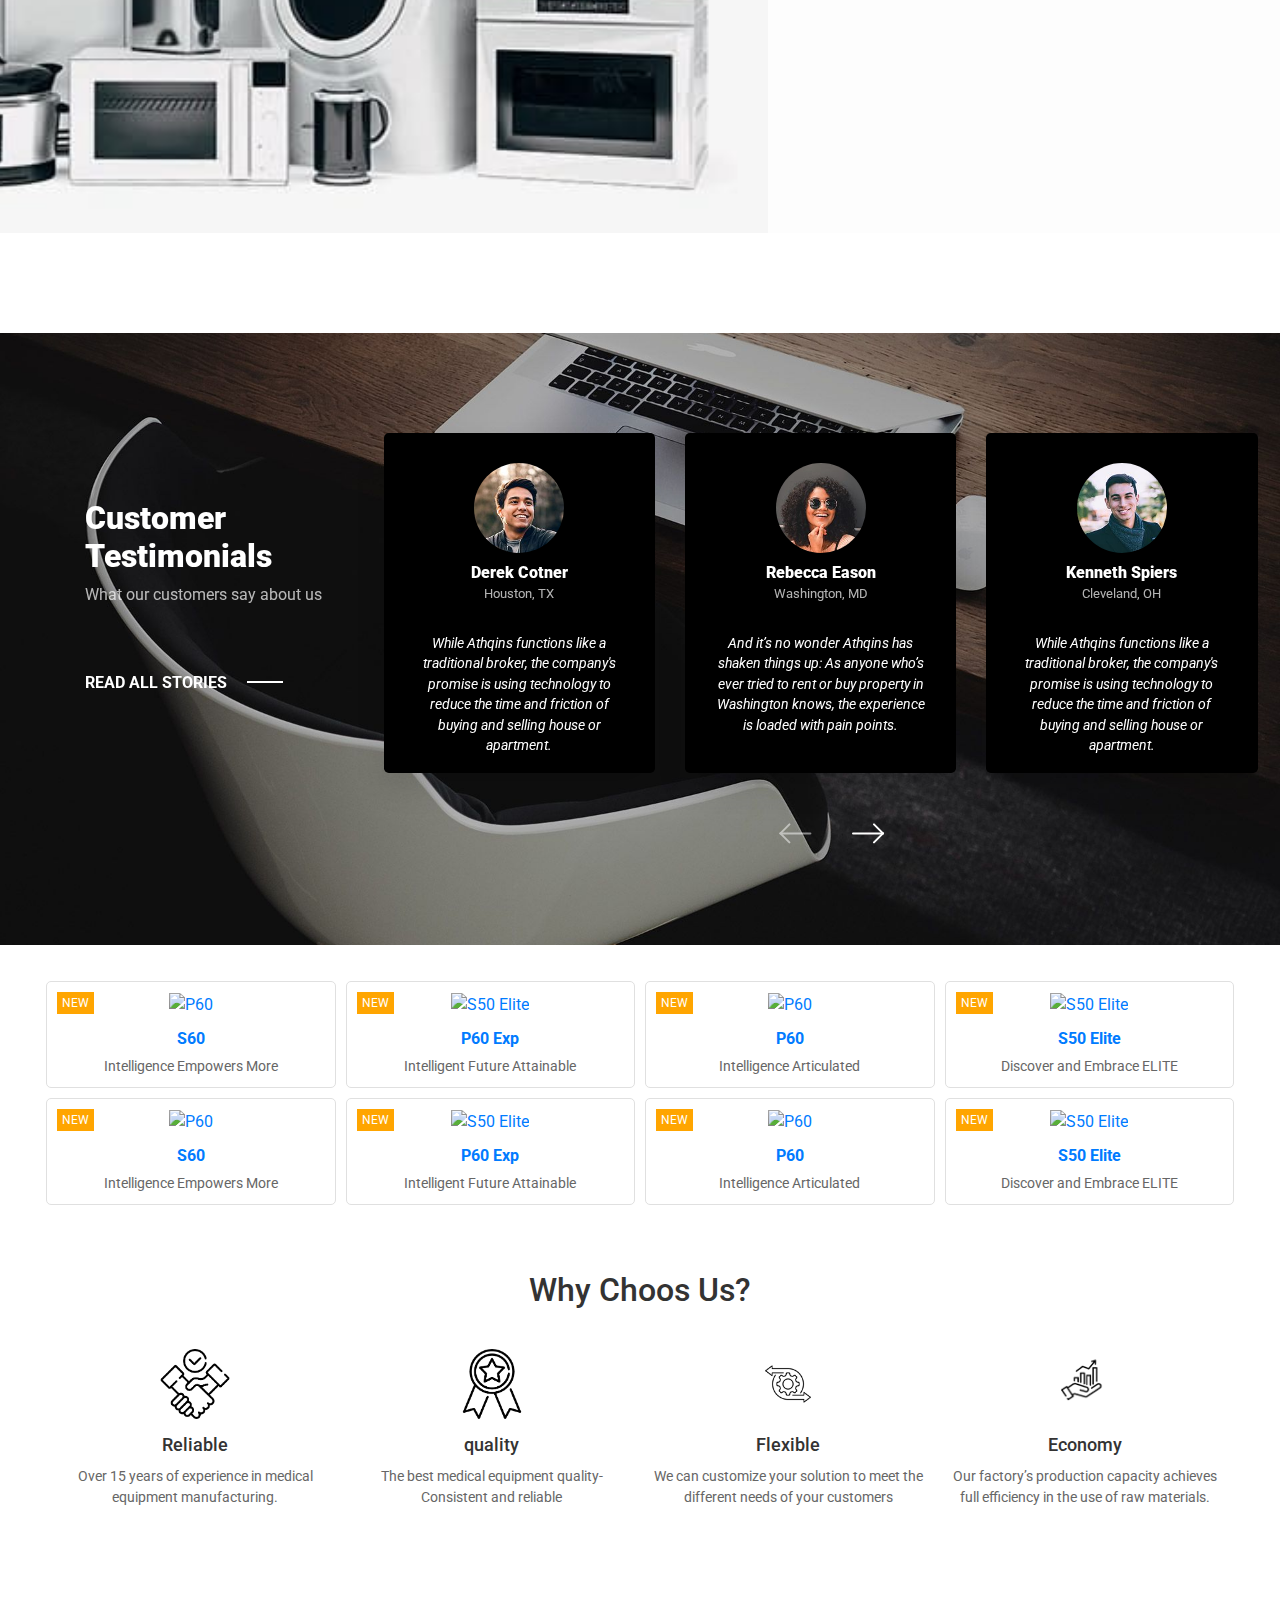
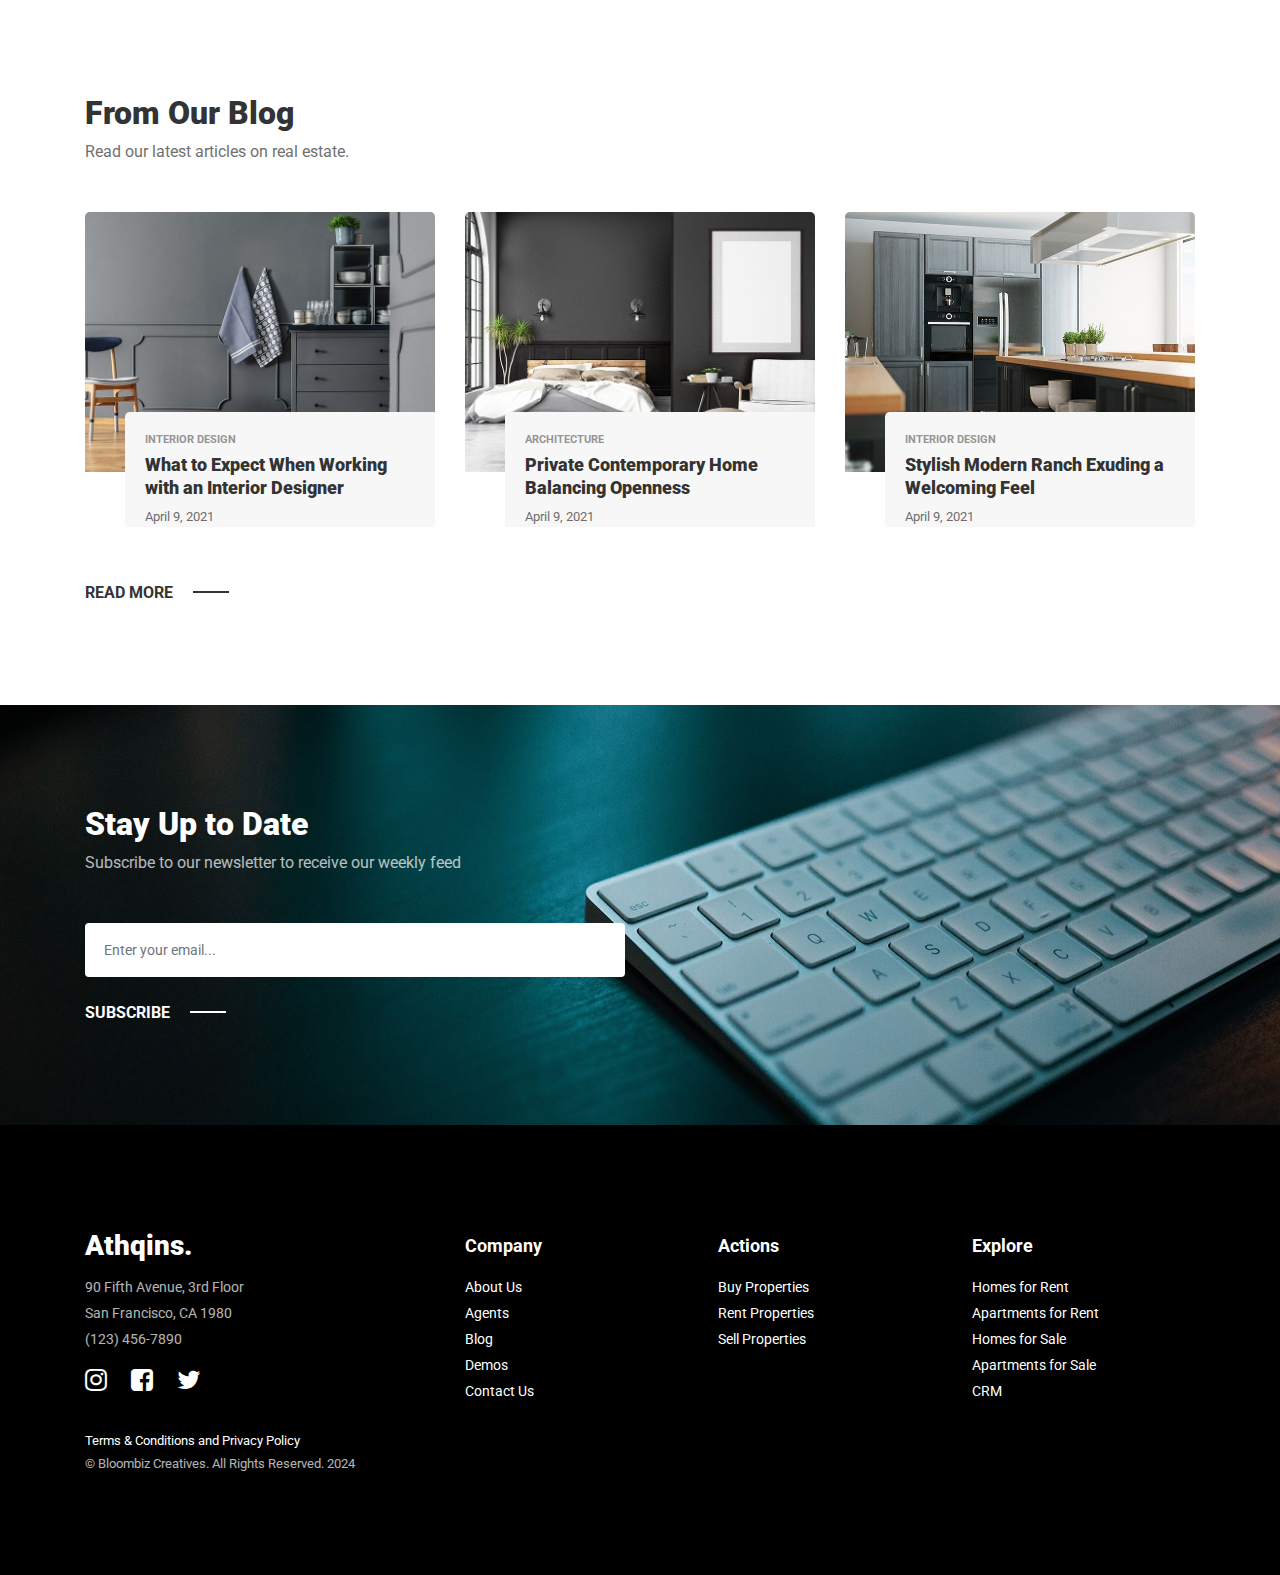
==== commit 4b16bfe0: "Update index.html" ====
--- a/index.html
+++ b/index.html
@@ -88,7 +88,7 @@
                             <div class="container">
                                 <div class="row">
                                     <div class="col-sm-12 col-md-8 col-lg-6">
-                                        <div class="pxp-caption-prop-title">Chic Apartment in Downtown</div>
+                                        <div class="pxp-caption-prop-title">P60</div>
                                     </div>
                                 </div>
                                 <div class="pxp-caption-prop-features mt-4">2 BD <span>|</span> 2 BA <span>|</span> 920
